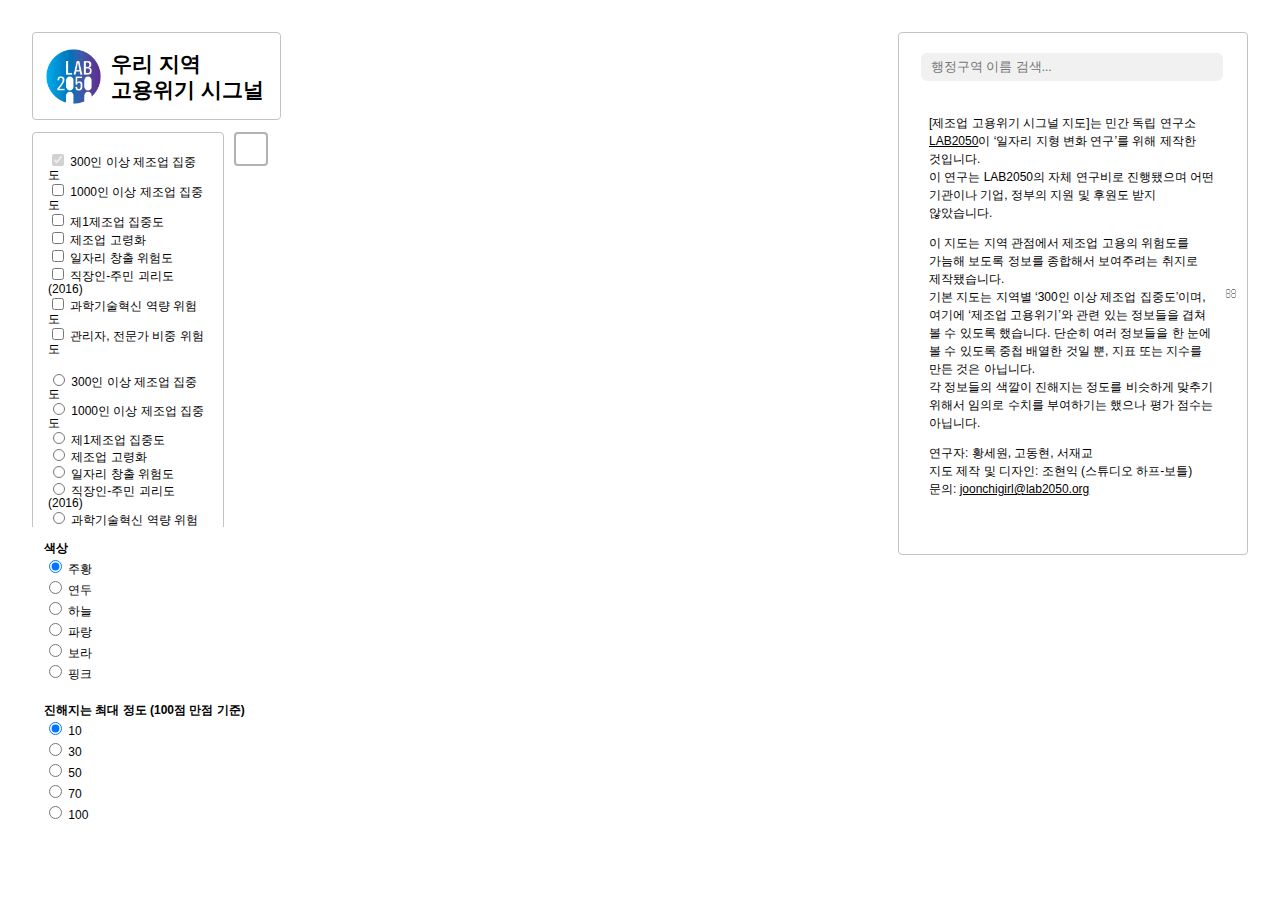
==== index_singleLayer.html @ ada3ac48 "test for single Layer" ====
<!doctype html>
<html>
<head>
	<title>우리 지역 고용위기 시그널 - LAB2050</title>

	<!-- meta tag, favicon -->
	<meta charset="utf-8">
	<meta name="viewport" content="width=device-width, initial-scale=1.0, maximum-scale=1.0, user-scalable=no" />
	<meta name="apple-mobile-web-app-capable" content="yes">
	<meta name="mobile-web-app-capable" content="yes">
	<link rel="icon" type="image/png" sizes="32x32" href="@images/favicon/favicon-32x32.png">
	<link rel="icon" type="image/png" sizes="96x96" href="@images/favicon/favicon-96x96.png">
	<link rel="icon" type="image/png" sizes="16x16" href="@images/favicon/favicon-16x16.png">

	<!-- jQuery / jQuery UI 가져오기. -->
	<script src="https://ajax.googleapis.com/ajax/libs/jquery/3.2.1/jquery.min.js"></script>
	<link rel="stylesheet" href="https://ajax.googleapis.com/ajax/libs/jqueryui/1.12.1/themes/smoothness/jquery-ui.css">
	<script src="https://ajax.googleapis.com/ajax/libs/jqueryui/1.12.1/jquery-ui.min.js"></script>
	<!-- plugin for jquery touch ui -->
	<script type="text/javascript" src="js/plugin/jquery-ui-touch-punch.js"></script>

	<!-- D3.js 가져오기. -->
	<script src="https://d3js.org/d3.v4.js"></script>

	<!-- Leaflet.js 가져오기. https://leafletjs.com -->
	<link rel="stylesheet" type="text/css" href="https://unpkg.com/leaflet@1.3.4/dist/leaflet.css" 
		integrity="sha512-puBpdR0798OZvTTbP4A8Ix/l+A4dHDD0DGqYW6RQ+9jxkRFclaxxQb/SJAWZfWAkuyeQUytO7+7N4QKrDh+drA=="
		crossorigin=""/>
		<!-- Make sure you put this AFTER Leaflet's CSS -->
	<script src="https://unpkg.com/leaflet@1.3.4/dist/leaflet.js"
		integrity="sha512-nMMmRyTVoLYqjP9hrbed9S+FzjZHW5gY1TWCHA5ckwXZBadntCNs8kEqAWdrb9O7rxbCaA4lKTIWjDXZxflOcA=="
		crossorigin=""></script>

	<!-- Leaflet Data Visualization Framework 가져오기. https://github.com/humangeo/leaflet-dvf -->
	<!-- <link rel="stylesheet" type="text/css" href="https://cdnjs.cloudflare.com/ajax/libs/leaflet-dvf/0.3.1/css/dvf.css"/> -->
	<script src="https://cdnjs.cloudflare.com/ajax/libs/leaflet-dvf/0.3.1/leaflet-dvf.js"></script>
	<!-- <script src="https://unpkg.com/jsts@1.6.1/dist/jsts.min.js"></script> -->

	<!-- importing webFonts -->
	<link rel="stylesheet" type='text/css' href="https://fonts.googleapis.com/css?family=Noto+Sans+KR">
	<link rel='stylesheet' type='text/css' href='https://spoqa.github.io/spoqa-han-sans/css/SpoqaHanSans-kr.css'>
	<link rel="stylesheet" href="https://use.fontawesome.com/releases/v5.5.0/css/all.css" integrity="sha384-B4dIYHKNBt8Bc12p+WXckhzcICo0wtJAoU8YZTY5qE0Id1GSseTk6S+L3BlXeVIU" crossorigin="anonymous">


	<!-- Semantic-UI -->
	<link rel="stylesheet" type="text/css" href="@Semantic-UI/UI-Menu-master/menu.css">
	<link rel="stylesheet" type="text/css" href="@Semantic-UI/UI-Tab-master/tab.css">
	<link rel="stylesheet" type="text/css" href="@Semantic-UI/UI-Search-master/search.css">
	<link rel="stylesheet" type="text/css" href="@Semantic-UI/UI-Checkbox-master/checkbox.css">
	<link rel="stylesheet" type="text/css" href="@Semantic-UI/UI-Icon-master/icon.css">
	<link rel="stylesheet" type="text/css" href="@Semantic-UI/UI-Modal-2.3.1/modal.css">
	<link rel="stylesheet" type="text/css" href="@Semantic-UI/UI-Dimmer-master/dimmer.css">
	<link rel="stylesheet" type="text/css" href="@Semantic-UI/UI-Transition-master/transition.css">
	<link rel="stylesheet" type="text/css" href="@Semantic-UI/UI-Table-master/table.css">
	<link rel="stylesheet" type="text/css" href="@Semantic-UI/UI-Popup-master/popup.css">

	<script type="text/javascript"  src="@Semantic-UI/UI-Tab-master/tab.js"></script>
	<script type="text/javascript"  src="@Semantic-UI/UI-Search-master/search.js"></script>
	<script type="text/javascript"  src="@Semantic-UI/UI-Checkbox-master/checkbox.js"></script>
	<script type="text/javascript"  src="@Semantic-UI/UI-Modal-2.3.1/modal.js"></script>
	<script type="text/javascript"  src="@Semantic-UI/UI-Dimmer-master/dimmer.js"></script>
	<script type="text/javascript"  src="@Semantic-UI/UI-Transition-master/transition.js"></script>
	<script type="text/javascript"  src="@Semantic-UI/UI-Popup-master/popup.js"></script>


	<!-- local json/css -->
	<link rel="stylesheet" type="text/css" href="css/style.css"/>

	<script type="text/javascript" src="@json_data/score_legend.js"></script>
	<script type="text/javascript" src="@json_data/skorea-map-municipal.js"></script>
	<script type="text/javascript" src="@json_data/skorea-map-province.js"></script>
	<script type="text/javascript" src="@json_data/skorea-score-2014.js"></script>
	<script type="text/javascript" src="@json_data/skorea-score-2015.js"></script>
	<script type="text/javascript" src="@json_data/skorea-score-2016.js"></script>


</head>



<body>

	<div id="map_background"></div>

	<a id="site_title" href=""><img src="@images/lab2050_colour.png"/><div>우리 지역 <br>고용위기 시그널</div></a>

	<i class="setting icon" id="layerControl_popup"></i>

	<div class="ui popup bottom right" id="map_layerControl">

		<div id="checkbox_cover">
			<div class="ui checkbox disabled" id="checkUI_hiringRate_300">
				<input type="checkbox" id="check_hiringRate_300" checked="checked" disabled="disabled"> 
				<label> 300인 이상 제조업 집중도</label>
			</div>
			<div class="ui checkbox" id="checkUI_hiringRate_1000"> 
				<input type="checkbox" id="check_hiringRate_1000" > 
				<label> 1000인 이상 제조업 집중도</label>
			</div>
			<div class="ui checkbox" id="checkUI_mainIndustryPortion"> 
				<input type="checkbox" id="check_mainIndustryPortion" > 
				<label> 제1제조업 집중도</label>
			</div>
			<div class="ui checkbox" id="checkUI_rateOf20sInIndustry"> 
				<input type="checkbox" id="check_rateOf20sInIndustry" > 
				<label> 제조업 고령화</label>
			</div>
			<div class="ui checkbox" id="checkUI_industryJobCreation"> 
				<input type="checkbox" id="check_industryJobCreation" > 
				<label> 일자리 창출 위험도</label>
			</div>
			<div class="ui checkbox" id="checkUI_incomeRate"> 
				<input type="checkbox" id="check_incomeRate" > 
				<label> 직장인-주민 괴리도(2016)</label>
			</div>
			<div class="ui checkbox" id="checkUI_R_COSTII"> 
				<input type="checkbox" id="check_R_COSTII" > 
				<label> 과학기술혁신 역량 위험도</label>
			</div>
			<div class="ui checkbox" id="checkUI_expertRate"> 
				<input type="checkbox" id="check_expertRate" > 
				<label> 관리자, 전문가 비중 위험도</label>
			</div>
		</div>

		<div id="radiobox_cover">
			<div class="ui radio checkbox" id="radioUI_hiringRate_300">
				<input type="radio" name="radioButton" id="radio_hiringRate_300"> 
				<label> 300인 이상 제조업 집중도</label>
			</div>
			<div class="ui radio checkbox" id="radioUI_hiringRate_1000"> 
				<input type="radio" name="radioButton" id="radio_hiringRate_1000"> 
				<label> 1000인 이상 제조업 집중도</label>
			</div>
			<div class="ui radio checkbox" id="radioUI_mainIndustryPortion"> 
				<input type="radio" name="radioButton" id="radio_mainIndustryPortion"> 
				<label> 제1제조업 집중도</label>
			</div>
			<div class="ui radio checkbox" id="radioUI_rateOf20sInIndustry"> 
				<input type="radio" name="radioButton" id="radio_rateOf20sInIndustry"> 
				<label> 제조업 고령화</label>
			</div>
			<div class="ui radio checkbox" id="radioUI_industryJobCreation"> 
				<input type="radio" name="radioButton" id="radio_industryJobCreation"> 
				<label> 일자리 창출 위험도</label>
			</div>
			<div class="ui radio checkbox" id="radioUI_incomeRate"> 
				<input type="radio" name="radioButton" id="radio_incomeRate"> 
				<label> 직장인-주민 괴리도(2016)</label>
			</div>
			<div class="ui radio checkbox" id="radioUI_R_COSTII"> 
				<input type="radio" name="radioButton" id="radio_R_COSTII"> 
				<label> 과학기술혁신 역량 위험도</label>
			</div>
			<div class="ui radio checkbox" id="radioUI_expertRate"> 
				<input type="radio" name="radioButton" id="radio_expertRate"> 
				<label> 관리자, 전문가 비중 위험도</label>
			</div>
		</div>


		<div id="mapYear">
			<div id="mapYear_slider"></div>
			<div id="year_integer">
				<div>2014</div> <div>2015</div> <div>2016</div>
			</div>
		</div>
	</div>


	<i class="info circle icon" id="layerControl_legend"></i>

	<!-- <div id="score_legend">
		<div id="score_integer">
			<div>0</div> <div>25</div> <div>50</div> <div>75</div> <div>100</div>
		</div>
		<div id="score_gradient"></div>
	</div> -->


	<div id="dataInfo">

		<div class="ui fluid search" id="feature_search">
			<div class="ui icon input">
				<input class="prompt" type="text" id="search_input" name="name" placeholder="행정구역 이름 검색...">
				<i class="search icon" id="search_button"></i>
			</div>
			<div class="results"></div>
		</div>

		<img id="info_gripper" src="@images/Gripper.svg">
		<div id="selectNotice">
			<p>[제조업 고용위기 시그널 지도]는 민간 독립 연구소 <a class="paragraph_link" href="https://lab2050.org/" target="_blank">LAB2050</a>이 ‘일자리 지형 변화 연구’를 위해 제작한 것입니다. <br>이 연구는 LAB2050의 자체 연구비로 진행됐으며 어떤 기관이나 기업, 정부의 지원 및 후원도 받지 않았습니다.</p>
			<p>이 지도는 지역 관점에서 제조업 고용의 위험도를 가늠해 보도록 정보를 종합해서 보여주려는 취지로 제작됐습니다. <br>기본 지도는 지역별 ‘300인 이상 제조업 집중도’이며, 여기에 ‘제조업 고용위기’와 관련 있는 정보들을 겹쳐 볼 수 있도록 했습니다. 단순히 여러 정보들을 한 눈에 볼 수 있도록 중첩 배열한 것일 뿐, 지표 또는 지수를 만든 것은 아닙니다.<br>
			각 정보들의 색깔이 진해지는 정도를 비슷하게 맞추기 위해서 임의로 수치를 부여하기는 했으나 평가 점수는 아닙니다.</p>
			<p>연구자: 황세원, 고동현, 서재교<br>
				지도 제작 및 디자인: 조현익 (스튜디오 하프-보틀)<br>
				문의: <a class="paragraph_link" href="mailto:joonchigirl@lab2050.org">joonchigirl@lab2050.org</a></p>
		</div>

		<div class="ui top secondary pointing menu" id="info_nameContainer" style="display: none">
			<a class="active item" data-tab="municipal" id="municipal_name"></a>
			<a class="item" data-tab="province" id="province_name"></a>
			<a class="right item" id="cancel_selecting">✕</a>
		</div>
		<div id="info_hyperlink" style="display: none">
			<!-- <a id="candidate_info" href="https://developer.mozilla.org/en-US/" target="_blank"><div>후보자 상세 정보</div></a
			><a id="disrtict_info" href="https://developer.mozilla.org/en-US/" target="_blank" style="display: none"><div>지역 내 선거 역대 결과</div></a> -->
		</div>


		<div class="ui bottom segment active tab" data-tab="municipal" id="result_municipal" style="display: none">
			<div class="basicInfo_storage" id="basicInfo_municipal">
				<div class="dataInfo" id="population_municipal"></div>
				<div class="dataInfo" id="mean_age_municipal"></div>
				<div class="dataInfo" id="workers_municipal"></div>
				<div class="dataInfo" id="mainIndustry_municipal"></div>
				<div class="dataInfo" id="factory_municipal"></div>
			</div>

			<div class="textbox_explain" id="textbox_explain_municipal"></div>

			<div class="score_storage" id="result_municipal_hiringRate_300">
				<div class="scoreName"></div>
				<div class="dataValue"></div>
				<div class="score"></div>
				<div class="dataName"></div>
			</div>
			<div class="score_storage unlayered" id="result_municipal_hiringRate_1000">
				<div class="scoreName"></div>
				<div class="dataValue"></div>
				<div class="score"></div>
				<div class="dataName"></div>
			</div>
			<div class="score_storage unlayered" id="result_municipal_mainIndustryPortion">
				<div class="scoreName"></div>
				<div class="dataValue"></div>
				<div class="score"></div>
				<div class="dataName"></div>
			</div>
			<div class="score_storage unlayered" id="result_municipal_rateOf20sInIndustry">
				<div class="scoreName"></div>
				<div class="dataValue"></div>
				<div class="score"></div>
				<div class="dataName"></div>
			</div>
			<div class="score_storage unlayered" id="result_municipal_industryJobCreation">
				<div class="scoreName"></div>
				<div class="dataValue"></div>
				<div class="score"></div>
				<div class="dataName"></div>
			</div>
			<div class="score_storage unlayered" id="result_municipal_incomeRate">
				<div class="scoreName"></div>
				<div class="dataValue"></div>
				<div class="score"></div>
				<div class="dataName"></div>
			</div>
			<div class="score_storage unlayered" id="result_municipal_R_COSTII">
				<div class="scoreName"></div>
				<div class="dataValue"></div>
				<div class="score"></div>
				<div class="dataName"></div>
			</div>
			<div class="score_storage unlayered" id="result_municipal_expertRate">
				<div class="scoreName"></div>
				<div class="dataValue"></div>
				<div class="score"></div>
				<div class="dataName"></div>
			</div>
			<div id="score_municipal_total">
				<div class="scoreName">Total</div>
				<div class="score">100.0</div>
				<div class="dataName" id="dataInfo_municipal_legend"><i class="info circle icon"> </i>데이터 구성 및 출처</div>
				<div id="description_additional_note"></div>
				<div id="description_municipal_total">* 이 연구는 300인 이상 대기업의 제조업 종사자가 존재하는 지역을 분석하고 있습니다. 지역 내에 해당 기업 사업체가 없을 경우, 연구대상에서 제외했습니다.</div>
			</div>
		</div>

		<div class="ui bottom segment tab" data-tab="province" id="result_province" style="display: none">
			<div class="basicInfo_storage" id="basicInfo_province">
				<div class="dataInfo" id="population_province"></div>
				<div class="dataInfo" id="mean_age_province"></div>
				<div class="dataInfo" id="workers_province"></div>
				<div class="dataInfo" id="mainIndustry_province"></div>
				<div class="dataInfo" id="factory_province"></div>
			</div>

			<div class="textbox_explain" id="textbox_explain_province"></div>

			<div class="score_storage" id="result_province_hiringRate_300">
				<div class="scoreName"></div>
				<div class="dataValue"></div>
				<div class="dataName"></div>
			</div>
			<div class="score_storage unlayered" id="result_province_hiringRate_1000">
				<div class="scoreName"></div>
				<div class="dataValue"></div>
				<div class="dataName"></div>
			</div>
			<div class="score_storage unlayered" id="result_province_mainIndustryPortion">
				<div class="scoreName"></div>
				<div class="dataValue"></div>
				<div class="dataName"></div>
			</div>
			<div class="score_storage unlayered" id="result_province_rateOf20sInIndustry">
				<div class="scoreName"></div>
				<div class="dataValue"></div>
				<div class="dataName"></div>
			</div>
			<div class="score_storage unlayered" id="result_province_industryJobCreation">
				<div class="scoreName"></div>
				<div class="dataValue"></div>
				<div class="dataName"></div>
			</div>
			<div class="score_storage unlayered" id="result_province_incomeRate">
				<div class="scoreName"></div>
				<div class="dataValue"></div>
				<div class="dataName"></div>
			</div>
			<div class="score_storage unlayered" id="result_province_R_COSTII">
				<div class="scoreName"></div>
				<div class="dataValue"></div>
				<div class="dataName"></div>
			</div>
			<div class="score_storage unlayered" id="result_province_expertRate">
				<div class="scoreName"></div>
				<div class="dataValue"></div>
				<div class="dataName"></div>
			</div>
		</div>

		<img id="info_scrollingTop" src="@images/Scroll_down.svg">

	</div>


	<div class="ui modal" id="popup_modal">
		<i class="close icon"></i>
		<div class="header">데이터 구성 및 출처</div>

		<div class="scrolling content" id="modal_content">
			<div class="data_explanation">
				<p>이 지도는 시군구 단위, 연도별로 데이터를 반영했습니다. 사용된 모든 데이터는 공개적으로 접근 가능한 것입니다.</p>
				<p>① ‘일자리 창출 위험도’ 정보에 사용된 데이터는 통계청 원격프로그램 사용 승인을 통해서 확보했으며, 이 과정에서 통계청으로부터 ‘지역 간 직접 비교가 가능한 수치는 공개하지 말 것’을 요청받았기에 색깔 반영도만 표기했습니다.</p>
				<p>② ‘직장인-주민 괴리도’ 정보에 사용된 데이터는 2016년부터 집계가 시작되었으므로 2014년, 2015년 지도에도 2016년 데이터가 표시됐습니다. </p>
				<p>③ ‘과학기술혁신역량 위험도’에 사용된 데이터는 광역 단위로 반영되었습니다.</p>
				<br>데이터별 자세한 설명 및 출처, 색깔 반영도는 아래와 같습니다.<br>
			</div>

		<div class="data_explanation" id="singleTable_30degree">
			<h1>300인 이상 제조업 집중도 (기본지도)</h1>
			<div class="explanation_line">
				<div class="explanation_title">원데이터 및 출처</div>
				<div class="explanation"> 
					300인 이상 제1제조업 종사자수 / 300인 이상 제조업 종사자수 (시·군·자치구 기준, %)
					<div class="source">고용노동부, 사업체노동실태현황</div> 
				</div>
			</div>
			<div class="explanation_line">
				<div class="explanation_title">색상 반영도</div>
				<table class="ui unstackable celled collapsing table explanation_table">
					<thead><tr>
						<th>0%</th>
						<th>1%<br>미만</th>
						<th>~2%</th>
						<th>~3%</th>
						<th>~4%</th>
						<th>~5%</th>
						<th>~7.5%</th>
						<th>~10%</th>
						<th>~15%</th>
						<th>~20%</th>
						<th>20%<br>이상</th>
					</tr></thead> 
					<tbody><tr>
						<td style="background-color: hsl(0, 100%, 100%);">0</td>
						<td style="background-color: hsl(0, 100%, 97%);">3</td>
						<td style="background-color: hsl(0, 100%, 94%);">6</td>
						<td style="background-color: hsl(0, 100%, 91%);">9</td>
						<td style="background-color: hsl(0, 100%, 88%);">12</td>
						<td style="background-color: hsl(0, 100%, 85%);">15</td>
						<td style="background-color: hsl(0, 100%, 82%);">18</td>
						<td style="background-color: hsl(0, 100%, 79%);">21</td>
						<td style="background-color: hsl(0, 100%, 76%);">24</td>
						<td style="background-color: hsl(0, 100%, 73%);">27</td>
						<td style="background-color: hsl(0, 100%, 70%);">30</td>
					</tr></tbody> 
				</table>
			</div>
		</div>

		<div class="data_explanation" id="twinTable_30degree">
			<h1>300인 이상 제조업 집중도 (기본지도)</h1>
			<div class="explanation_line">
				<div class="explanation_title">원데이터 및 출처</div>
				<div class="explanation"> 
					300인 이상 제1제조업 종사자수 / 300인 이상 제조업 종사자수 (시·군·자치구 기준, %)
					<div class="source">고용노동부, 사업체노동실태현황</div> 
				</div>
			</div>
			<div class="explanation_line">
				<div class="explanation_title">색상 반영도</div>
				<table class="ui unstackable celled collapsing table explanation_table">
					<thead><tr>
						<th>0%</th>
						<th>1% 미만</th>
						<th>~2%</th>
						<th>~3%</th>
						<th>~4%</th>
						<th>~5%</th>
					</tr></thead> 
					<tbody><tr>
						<td style="background-color: hsl(0, 100%, 100%);">0</td>
						<td style="background-color: hsl(0, 100%, 97%);">3</td>
						<td style="background-color: hsl(0, 100%, 94%);">6</td>
						<td style="background-color: hsl(0, 100%, 91%);">9</td>
						<td style="background-color: hsl(0, 100%, 88%);">12</td>
						<td style="background-color: hsl(0, 100%, 85%);">15</td>
					</tr></tbody> 
				</table>
				<table class="ui unstackable celled collapsing table explanation_table">
					<thead><tr>
						<th>~7.5%</th>
						<th>~10%</th>
						<th>~15%</th>
						<th>~20%</th>
						<th>20% 이상</th>
					</tr></thead> 
					<tbody><tr>
						<td style="background-color: hsl(0, 100%, 82%);">18</td>
						<td style="background-color: hsl(0, 100%, 79%);">21</td>
						<td style="background-color: hsl(0, 100%, 76%);">24</td>
						<td style="background-color: hsl(0, 100%, 73%);">27</td>
						<td style="background-color: hsl(0, 100%, 70%);">30</td>
					</tr></tbody> 
				</table>
			</div>
		</div>
		</div>
	</div>

	<div id="newcontroller">
		<div id="radiobox_hue">
			<b>색상</b><br>
			<div class="ui radio checkbox" id="radioUI_hue_35">
				<input type="radio" name="radioButton2" id="radio_hue_35" checked="checked"> 
				<label> 주황</label>
			</div>
			<div class="ui radio checkbox" id="radioUI_hue_100"> 
				<input type="radio" name="radioButton2" id="radio_hue_100"> 
				<label> 연두</label>
			</div>
			<div class="ui radio checkbox" id="radioUI_hue_180"> 
				<input type="radio" name="radioButton2" id="radio_hue_180"> 
				<label> 하늘</label>
			</div>
			<div class="ui radio checkbox" id="radioUI_hue_224"> 
				<input type="radio" name="radioButton2" id="radio_hue_224"> 
				<label> 파랑</label>
			</div>
			<div class="ui radio checkbox" id="radioUI_hue_280"> 
				<input type="radio" name="radioButton2" id="radio_hue_280"> 
				<label> 보라</label>
			</div>
			<div class="ui radio checkbox" id="radioUI_hue_324"> 
				<input type="radio" name="radioButton2" id="radio_hue_324"> 
				<label> 핑크</label>
			</div>
		</div>
		<br>
		<div id="radiobox_maxColourValue">
			<b>진해지는 최대 정도 (100점 만점 기준)</b><br>
			<div class="ui radio checkbox" id="radioUI_value_10">
				<input type="radio" name="radioButton3" id="radio_value_10" checked="checked"> 
				<label> 10</label>
			</div>
			<div class="ui radio checkbox" id="radioUI_value_30"> 
				<input type="radio" name="radioButton3" id="radio_value_30"> 
				<label> 30</label>
			</div>
			<div class="ui radio checkbox" id="radioUI_value_50"> 
				<input type="radio" name="radioButton3" id="radio_value_50"> 
				<label> 50</label>
			</div>
			<div class="ui radio checkbox" id="radioUI_value_70"> 
				<input type="radio" name="radioButton3" id="radio_value_70"> 
				<label> 70</label>
			</div>
			<div class="ui radio checkbox" id="radioUI_value_100"> 
				<input type="radio" name="radioButton3" id="radio_value_100"> 
				<label> 100</label>
			</div>
		</div>




	<!-- local js/css -->
	<script type="text/javascript" src="js/onLoad.js"></script>
	<script type="text/javascript" src="js/popup_modal.js"></script>
	<script type="text/javascript" src="js/leaflet_script.js"></script>
	<script type="text/javascript" src="js/dataInfo.js"></script>

</body>
</html>
---- @Semantic-UI/UI-Menu-master/menu.css ----
/*
 * # Semantic - Menu
 * http://github.com/semantic-org/semantic-ui/
 *
 *
 * Copyright 2015 Contributor
 * Released under the MIT license
 * http://opensource.org/licenses/MIT
 *
 */


/*******************************
            Standard
*******************************/


/*--------------
      Menu
---------------*/

.ui.menu {
  display: -webkit-box;
  display: -ms-flexbox;
  display: flex;
  margin: 1rem 0em;
  font-family: 'Lato', 'Helvetica Neue', Arial, Helvetica, sans-serif;
  background: #FFFFFF;
  font-weight: normal;
  border: 1px solid rgba(34, 36, 38, 0.15);
  -webkit-box-shadow: 0px 1px 2px 0 rgba(34, 36, 38, 0.15);
          box-shadow: 0px 1px 2px 0 rgba(34, 36, 38, 0.15);
  border-radius: 0.28571429rem;
  min-height: 2.85714286em;
}
.ui.menu:after {
  content: '';
  display: block;
  height: 0px;
  clear: both;
  visibility: hidden;
}
.ui.menu:first-child {
  margin-top: 0rem;
}
.ui.menu:last-child {
  margin-bottom: 0rem;
}

/*--------------
    Sub-Menu
---------------*/

.ui.menu .menu {
  margin: 0em;
}
.ui.menu:not(.vertical) > .menu {
  display: -webkit-box;
  display: -ms-flexbox;
  display: flex;
}

/*--------------
      Item
---------------*/

.ui.menu:not(.vertical) .item {
  display: -webkit-box;
  display: -ms-flexbox;
  display: flex;
  -webkit-box-align: center;
      -ms-flex-align: center;
          align-items: center;
}
.ui.menu .item {
  position: relative;
  vertical-align: middle;
  line-height: 1;
  text-decoration: none;
  -webkit-tap-highlight-color: transparent;
  -webkit-box-flex: 0;
      -ms-flex: 0 0 auto;
          flex: 0 0 auto;
  -webkit-user-select: none;
     -moz-user-select: none;
      -ms-user-select: none;
          user-select: none;
  background: none;
  padding: 0.92857143em 1.14285714em;
  text-transform: none;
  color: rgba(0, 0, 0, 0.2);
  font-weight: normal;
  -webkit-transition: background 0.1s ease, color 0.1s ease, -webkit-box-shadow 0.1s ease;
  transition: background 0.1s ease, color 0.1s ease, -webkit-box-shadow 0.1s ease;
  transition: background 0.1s ease, box-shadow 0.1s ease, color 0.1s ease;
  transition: background 0.1s ease, box-shadow 0.1s ease, color 0.1s ease, -webkit-box-shadow 0.1s ease;
}
.ui.menu > .item:first-child {
  border-radius: 0.28571429rem 0px 0px 0.28571429rem;
}

/* Border */
.ui.menu .item:before {
  position: absolute;
  content: '';
  top: 0%;
  right: 0px;
  height: 100%;
  width: 1px;
  background: rgba(34, 36, 38, 0.1);
}

/*--------------
  Text Content
---------------*/

.ui.menu .text.item > *,
.ui.menu .item > a:not(.ui),
.ui.menu .item > p:only-child {
  -webkit-user-select: text;
     -moz-user-select: text;
      -ms-user-select: text;
          user-select: text;
  line-height: 1.3;
}
.ui.menu .item > p:first-child {
  margin-top: 0;
}
.ui.menu .item > p:last-child {
  margin-bottom: 0;
}

/*--------------
      Icons
---------------*/

.ui.menu .item > i.icon {
  opacity: 0.9;
  float: none;
  margin: 0em 0.35714286em 0em 0em;
}

/*--------------
     Button
---------------*/

.ui.menu:not(.vertical) .item > .button {
  position: relative;
  top: 0em;
  margin: -0.5em 0em;
  padding-bottom: 0.78571429em;
  padding-top: 0.78571429em;
  font-size: 1em;
}

/*----------------
 Grid / Container
-----------------*/

.ui.menu > .grid,
.ui.menu > .container {
  display: -webkit-box;
  display: -ms-flexbox;
  display: flex;
  -webkit-box-align: inherit;
      -ms-flex-align: inherit;
          align-items: inherit;
  -webkit-box-orient: inherit;
  -webkit-box-direction: inherit;
      -ms-flex-direction: inherit;
          flex-direction: inherit;
}

/*--------------
     Inputs
---------------*/

.ui.menu .item > .input {
  width: 100%;
}
.ui.menu:not(.vertical) .item > .input {
  position: relative;
  top: 0em;
  margin: -0.5em 0em;
}
.ui.menu .item > .input input {
  font-size: 1em;
  padding-top: 0.57142857em;
  padding-bottom: 0.57142857em;
}

/*--------------
     Header
---------------*/

.ui.menu .header.item,
.ui.vertical.menu .header.item {
  margin: 0em;
  background: '';
  text-transform: normal;
  font-weight: bold;
}
.ui.vertical.menu .item > .header:not(.ui) {
  margin: 0em 0em 0.5em;
  font-size: 1em;
  font-weight: bold;
}

/*--------------
    Dropdowns
---------------*/


/* Dropdown Icon */
.ui.menu .item > i.dropdown.icon {
  padding: 0em;
  float: right;
  margin: 0em 0em 0em 1em;
}

/* Menu */
.ui.menu .dropdown.item .menu {
  min-width: calc(100% - 1px);
  border-radius: 0em 0em 0.28571429rem 0.28571429rem;
  background: #FFFFFF;
  margin: 0em 0px 0px;
  -webkit-box-shadow: 0px 1px 3px 0px rgba(0, 0, 0, 0.08);
          box-shadow: 0px 1px 3px 0px rgba(0, 0, 0, 0.08);
  -webkit-box-orient: vertical !important;
  -webkit-box-direction: normal !important;
      -ms-flex-direction: column !important;
          flex-direction: column !important;
}

/* Menu Items */
.ui.menu .ui.dropdown .menu > .item {
  margin: 0;
  text-align: left;
  font-size: 1em !important;
  padding: 0.78571429em 1.14285714em !important;
  background: transparent !important;
  color: rgba(0, 0, 0, 0.87) !important;
  text-transform: none !important;
  font-weight: normal !important;
  -webkit-box-shadow: none !important;
          box-shadow: none !important;
  -webkit-transition: none !important;
  transition: none !important;
}
.ui.menu .ui.dropdown .menu > .item:hover {
  background: rgba(0, 0, 0, 0.05) !important;
  color: rgba(0, 0, 0, 0.95) !important;
}
.ui.menu .ui.dropdown .menu > .selected.item {
  background: rgba(0, 0, 0, 0.05) !important;
  color: rgba(0, 0, 0, 0.95) !important;
}
.ui.menu .ui.dropdown .menu > .active.item {
  background: rgba(0, 0, 0, 0.03) !important;
  font-weight: bold !important;
  color: rgba(0, 0, 0, 0.95) !important;
}
.ui.menu .ui.dropdown.item .menu .item:not(.filtered) {
  display: block;
}
.ui.menu .ui.dropdown .menu > .item .icon:not(.dropdown) {
  display: inline-block;
  font-size: 1em !important;
  float: none;
  margin: 0em 0.75em 0em 0em !important;
}

/* Secondary */
.ui.secondary.menu .dropdown.item > .menu,
.ui.text.menu .dropdown.item > .menu {
  border-radius: 0.28571429rem;
  margin-top: 0.35714286em;
}

/* Pointing */
.ui.menu .pointing.dropdown.item .menu {
  margin-top: 0.75em;
}

/* Inverted */
.ui.inverted.menu .search.dropdown.item > .search,
.ui.inverted.menu .search.dropdown.item > .text {
  color: rgba(255, 255, 255, 0.9);
}

/* Vertical */
.ui.vertical.menu .dropdown.item > .icon {
  float: right;
  content: "\f0da";
  margin-left: 1em;
}
.ui.vertical.menu .dropdown.item .menu {
  left: 100%;
  min-width: 0;
  margin: 0em 0em 0em 0em;
  -webkit-box-shadow: 0 1px 3px 0px rgba(0, 0, 0, 0.08);
          box-shadow: 0 1px 3px 0px rgba(0, 0, 0, 0.08);
  border-radius: 0em 0.28571429rem 0.28571429rem 0.28571429rem;
}
.ui.vertical.menu .dropdown.item.upward .menu {
  bottom: 0;
}
.ui.vertical.menu .dropdown.item:not(.upward) .menu {
  top: 0;
}
.ui.vertical.menu .active.dropdown.item {
  border-top-right-radius: 0em;
  border-bottom-right-radius: 0em;
}
.ui.vertical.menu .dropdown.active.item {
  -webkit-box-shadow: none;
          box-shadow: none;
}

/* Evenly Divided */
.ui.item.menu .dropdown .menu .item {
  width: 100%;
}

/*--------------
     Labels
---------------*/

.ui.menu .item > .label {
  background: #999999;
  color: #FFFFFF;
  margin-left: 1em;
  padding: 0.3em 0.78571429em;
}
.ui.vertical.menu .item > .label {
  background: #999999;
  color: #FFFFFF;
  margin-top: -0.15em;
  margin-bottom: -0.15em;
  padding: 0.3em 0.78571429em;
}
.ui.menu .item > .floating.label {
  padding: 0.3em 0.78571429em;
}

/*--------------
     Images
---------------*/

.ui.menu .item > img:not(.ui) {
  display: inline-block;
  vertical-align: middle;
  margin: -0.3em 0em;
  width: 2.5em;
}
.ui.vertical.menu .item > img:not(.ui):only-child {
  display: block;
  max-width: 100%;
  width: auto;
}


/*******************************
          Coupling
*******************************/


/*--------------
     List
---------------*/


/* Menu divider shouldnt apply */
.ui.menu .list .item:before {
  background: none !important;
}

/*--------------
     Sidebar
---------------*/


/* Show vertical dividers below last */
.ui.vertical.sidebar.menu > .item:first-child:before {
  display: block !important;
}
.ui.vertical.sidebar.menu > .item::before {
  top: auto;
  bottom: 0px;
}

/*--------------
    Container
---------------*/

@media only screen and (max-width: 767px) {
  .ui.menu > .ui.container {
    width: 100% !important;
    margin-left: 0em !important;
    margin-right: 0em !important;
  }
}
@media only screen and (min-width: 768px) {
  .ui.menu:not(.secondary):not(.text):not(.tabular):not(.borderless) > .container > .item:not(.right):not(.borderless):first-child {
    border-left: 1px solid rgba(34, 36, 38, 0.1);
  }
}


/*******************************
             States
*******************************/


/*--------------
      Hover
---------------*/

.ui.link.menu .item:hover,
.ui.menu .dropdown.item:hover,
.ui.menu .link.item:hover,
.ui.menu a.item:hover {
  cursor: pointer;
  background: rgba(0, 0, 0, 0.03);
  color: rgba(0, 0, 0, 0.95);
}

/*--------------
     Pressed
---------------*/

.ui.link.menu .item:active,
.ui.menu .link.item:active,
.ui.menu a.item:active {
  background: rgba(0, 0, 0, 0.03);
  color: rgba(0, 0, 0, 0.95);
}

/*--------------
     Active
---------------*/

.ui.menu .active.item {
  background: rgba(0, 0, 0, 0.05);
  color: rgba(0, 0, 0, 0.95);
  font-weight: normal;
  -webkit-box-shadow: none;
          box-shadow: none;
}
.ui.menu .active.item > i.icon {
  opacity: 1;
}

/*--------------
  Active Hover
---------------*/

.ui.menu .active.item:hover,
.ui.vertical.menu .active.item:hover {
  background-color: rgba(0, 0, 0, 0.05);
  color: rgba(0, 0, 0, 0.95);
}

/*--------------
     Disabled
---------------*/

.ui.menu .item.disabled,
.ui.menu .item.disabled:hover {
  cursor: default !important;
  background-color: transparent !important;
  color: rgba(40, 40, 40, 0.3) !important;
}


/*******************************
             Types
*******************************/


/*------------------
Floated Menu / Item
-------------------*/


/* Left Floated */
.ui.menu:not(.vertical) .left.item,
.ui.menu:not(.vertical) :not(.dropdown) > .left.menu {
  display: -webkit-box;
  display: -ms-flexbox;
  display: flex;
  margin-right: auto !important;
}

/* Right Floated */
.ui.menu:not(.vertical) .right.item,
.ui.menu:not(.vertical) .right.menu {
  display: -webkit-box;
  display: -ms-flexbox;
  display: flex;
  margin-left: auto !important;
}

/* Swapped Borders */
.ui.menu .right.item::before,
.ui.menu .right.menu > .item::before {
  right: auto;
  left: 0;
}

/*--------------
    Vertical
---------------*/

.ui.vertical.menu {
  display: block;
  -webkit-box-orient: vertical;
  -webkit-box-direction: normal;
      -ms-flex-direction: column;
          flex-direction: column;
  background: #FFFFFF;
  -webkit-box-shadow: 0px 1px 2px 0 rgba(34, 36, 38, 0.15);
          box-shadow: 0px 1px 2px 0 rgba(34, 36, 38, 0.15);
}

/*--- Item ---*/

.ui.vertical.menu .item {
  display: block;
  background: none;
  border-top: none;
  border-right: none;
}
.ui.vertical.menu > .item:first-child {
  border-radius: 0.28571429rem 0.28571429rem 0px 0px;
}
.ui.vertical.menu > .item:last-child {
  border-radius: 0px 0px 0.28571429rem 0.28571429rem;
}

/*--- Label ---*/

.ui.vertical.menu .item > .label {
  float: right;
  text-align: center;
}

/*--- Icon ---*/

.ui.vertical.menu .item > i.icon {
  width: 1.18em;
  float: right;
  margin: 0em 0em 0em 0.5em;
}
.ui.vertical.menu .item > .label + i.icon {
  float: none;
  margin: 0em 0.5em 0em 0em;
}

/*--- Border ---*/

.ui.vertical.menu .item:before {
  position: absolute;
  content: '';
  top: 0%;
  left: 0px;
  width: 100%;
  height: 1px;
  background: rgba(34, 36, 38, 0.1);
}
.ui.vertical.menu .item:first-child:before {
  display: none !important;
}

/*--- Sub Menu ---*/

.ui.vertical.menu .item > .menu {
  margin: 0.5em -1.14285714em 0em;
}
.ui.vertical.menu .menu .item {
  background: none;
  padding: 0.5em 1.33333333em;
  font-size: 0.85714286em;
  color: rgba(0, 0, 0, 0.5);
}
.ui.vertical.menu .item .menu a.item:hover,
.ui.vertical.menu .item .menu .link.item:hover {
  color: rgba(0, 0, 0, 0.85);
}
.ui.vertical.menu .menu .item:before {
  display: none;
}

/* Vertical Active */
.ui.vertical.menu .active.item {
  background: rgba(0, 0, 0, 0.05);
  border-radius: 0em;
  -webkit-box-shadow: none;
          box-shadow: none;
}
.ui.vertical.menu > .active.item:first-child {
  border-radius: 0.28571429rem 0.28571429rem 0em 0em;
}
.ui.vertical.menu > .active.item:last-child {
  border-radius: 0em 0em 0.28571429rem 0.28571429rem;
}
.ui.vertical.menu > .active.item:only-child {
  border-radius: 0.28571429rem;
}
.ui.vertical.menu .active.item .menu .active.item {
  border-left: none;
}
.ui.vertical.menu .item .menu .active.item {
  background-color: transparent;
  font-weight: bold;
  color: rgba(0, 0, 0, 0.95);
}

/*--------------
     Tabular
---------------*/

.ui.tabular.menu {
  border-radius: 0em;
  -webkit-box-shadow: none !important;
          box-shadow: none !important;
  border: none;
  background: none transparent;
  border-bottom: 1px solid #D4D4D5;
}
.ui.tabular.fluid.menu {
  width: calc(100% +  2px ) !important;
}
.ui.tabular.menu .item {
  background: transparent;
  border-bottom: none;
  border-left: 1px solid transparent;
  border-right: 1px solid transparent;
  border-top: 2px solid transparent;
  padding: 0.92857143em 1.42857143em;
  color: rgba(0, 0, 0, 0.87);
}
.ui.tabular.menu .item:before {
  display: none;
}

/* Hover */
.ui.tabular.menu .item:hover {
  background-color: transparent;
  color: rgba(0, 0, 0, 0.8);
}

/* Active */
.ui.tabular.menu .active.item {
  background: none #FFFFFF;
  color: rgba(0, 0, 0, 0.95);
  border-top-width: 1px;
  border-color: #D4D4D5;
  font-weight: bold;
  margin-bottom: -1px;
  -webkit-box-shadow: none;
          box-shadow: none;
  border-radius: 0.28571429rem 0.28571429rem 0px 0px !important;
}

/* Coupling with segment for attachment */
.ui.tabular.menu + .attached:not(.top).segment,
.ui.tabular.menu + .attached:not(.top).segment + .attached:not(.top).segment {
  border-top: none;
  margin-left: 0px;
  margin-top: 0px;
  margin-right: 0px;
  width: 100%;
}
.top.attached.segment + .ui.bottom.tabular.menu {
  position: relative;
  width: calc(100% +  2px );
  left: -1px;
}

/* Bottom Vertical Tabular */
.ui.bottom.tabular.menu {
  background: none transparent;
  border-radius: 0em;
  -webkit-box-shadow: none !important;
          box-shadow: none !important;
  border-bottom: none;
  border-top: 1px solid #D4D4D5;
}
.ui.bottom.tabular.menu .item {
  background: none;
  border-left: 1px solid transparent;
  border-right: 1px solid transparent;
  border-bottom: 1px solid transparent;
  border-top: none;
}
.ui.bottom.tabular.menu .active.item {
  background: none #FFFFFF;
  color: rgba(0, 0, 0, 0.95);
  border-color: #D4D4D5;
  margin: -1px 0px 0px 0px;
  border-radius: 0px 0px 0.28571429rem 0.28571429rem !important;
}

/* Vertical Tabular (Left) */
.ui.vertical.tabular.menu {
  background: none transparent;
  border-radius: 0em;
  -webkit-box-shadow: none !important;
          box-shadow: none !important;
  border-bottom: none;
  border-right: 1px solid #D4D4D5;
}
.ui.vertical.tabular.menu .item {
  background: none;
  border-left: 1px solid transparent;
  border-bottom: 1px solid transparent;
  border-top: 1px solid transparent;
  border-right: none;
}
.ui.vertical.tabular.menu .active.item {
  background: none #FFFFFF;
  color: rgba(0, 0, 0, 0.95);
  border-color: #D4D4D5;
  margin: 0px -1px 0px 0px;
  border-radius: 0.28571429rem 0px 0px 0.28571429rem !important;
}

/* Vertical Right Tabular */
.ui.vertical.right.tabular.menu {
  background: none transparent;
  border-radius: 0em;
  -webkit-box-shadow: none !important;
          box-shadow: none !important;
  border-bottom: none;
  border-right: none;
  border-left: 1px solid #D4D4D5;
}
.ui.vertical.right.tabular.menu .item {
  background: none;
  border-right: 1px solid transparent;
  border-bottom: 1px solid transparent;
  border-top: 1px solid transparent;
  border-left: none;
}
.ui.vertical.right.tabular.menu .active.item {
  background: none #FFFFFF;
  color: rgba(0, 0, 0, 0.95);
  border-color: #D4D4D5;
  margin: 0px 0px 0px -1px;
  border-radius: 0px 0.28571429rem 0.28571429rem 0px !important;
}

/* Dropdown */
.ui.tabular.menu .active.dropdown.item {
  margin-bottom: 0px;
  border-left: 1px solid transparent;
  border-right: 1px solid transparent;
  border-top: 2px solid transparent;
  border-bottom: none;
}

/*--------------
   Pagination
---------------*/

.ui.pagination.menu {
  margin: 0em;
  display: -webkit-inline-box;
  display: -ms-inline-flexbox;
  display: inline-flex;
  vertical-align: middle;
}
.ui.pagination.menu .item:last-child {
  border-radius: 0em 0.28571429rem 0.28571429rem 0em;
}
.ui.compact.menu .item:last-child {
  border-radius: 0em 0.28571429rem 0.28571429rem 0em;
}
.ui.pagination.menu .item:last-child:before {
  display: none;
}
.ui.pagination.menu .item {
  min-width: 3em;
  text-align: center;
}
.ui.pagination.menu .icon.item i.icon {
  vertical-align: top;
}

/* Active */
.ui.pagination.menu .active.item {
  border-top: none;
  padding-top: 0.92857143em;
  background-color: rgba(0, 0, 0, 0.05);
  color: rgba(0, 0, 0, 0.95);
  -webkit-box-shadow: none;
          box-shadow: none;
}

/*--------------
   Secondary
---------------*/

.ui.secondary.menu {
  background: none;
  margin-left: -0.35714286em;
  margin-right: -0.35714286em;
  border-radius: 0em;
  border: none;
  -webkit-box-shadow: none;
          box-shadow: none;
}

/* Item */
.ui.secondary.menu .item {
  -ms-flex-item-align: center;
      align-self: center;
  -webkit-box-shadow: none;
          box-shadow: none;
  border: none;
  padding: 0.78571429em 0.92857143em;
  margin: 0em 0.35714286em;
  background: none;
  -webkit-transition: color 0.1s ease;
  transition: color 0.1s ease;
  border-radius: 0.28571429rem;
}

/* No Divider */
.ui.secondary.menu .item:before {
  display: none !important;
}

/* Header */
.ui.secondary.menu .header.item {
  border-radius: 0em;
  border-right: none;
  background: none transparent;
}

/* Image */
.ui.secondary.menu .item > img:not(.ui) {
  margin: 0em;
}

/* Hover */
.ui.secondary.menu .dropdown.item:hover,
.ui.secondary.menu .link.item:hover,
.ui.secondary.menu a.item:hover {
  background: rgba(0, 0, 0, 0.05);
  color: rgba(0, 0, 0, 0.95);
}

/* Active */
.ui.secondary.menu .active.item {
  -webkit-box-shadow: none;
          box-shadow: none;
  background: rgba(0, 0, 0, 0.05);
  color: rgba(0, 0, 0, 0.95);
  border-radius: 0.28571429rem;
}

/* Active Hover */
.ui.secondary.menu .active.item:hover {
  -webkit-box-shadow: none;
          box-shadow: none;
  background: rgba(0, 0, 0, 0.05);
  color: rgba(0, 0, 0, 0.95);
}

/* Inverted */
.ui.secondary.inverted.menu .link.item,
.ui.secondary.inverted.menu a.item {
  color: rgba(255, 255, 255, 0.7) !important;
}
.ui.secondary.inverted.menu .dropdown.item:hover,
.ui.secondary.inverted.menu .link.item:hover,
.ui.secondary.inverted.menu a.item:hover {
  background: rgba(255, 255, 255, 0.08);
  color: #ffffff !important;
}
.ui.secondary.inverted.menu .active.item {
  background: rgba(255, 255, 255, 0.15);
  color: #ffffff !important;
}

/* Fix item margins */
.ui.secondary.item.menu {
  margin-left: 0em;
  margin-right: 0em;
}
.ui.secondary.item.menu .item:last-child {
  margin-right: 0em;
}
.ui.secondary.attached.menu {
  -webkit-box-shadow: none;
          box-shadow: none;
}

/* Sub Menu */
.ui.vertical.secondary.menu .item:not(.dropdown) > .menu {
  margin: 0em -0.92857143em;
}
.ui.vertical.secondary.menu .item:not(.dropdown) > .menu > .item {
  margin: 0em;
  padding: 0.5em 1.33333333em;
}

/*---------------------
   Secondary Vertical
-----------------------*/

.ui.secondary.vertical.menu > .item {
  border: none;
  margin: 0em 0em 0.35714286em;
  border-radius: 0.28571429rem !important;
}
.ui.secondary.vertical.menu > .header.item {
  border-radius: 0em;
}

/* Sub Menu */
.ui.vertical.secondary.menu .item > .menu .item {
  background-color: transparent;
}

/* Inverted */
.ui.secondary.inverted.menu {
  background-color: transparent;
}

/*---------------------
   Secondary Pointing
-----------------------*/

.ui.secondary.pointing.menu {
  margin-left: 0em;
  margin-right: 0em;
  border-bottom: 2px solid rgba(34, 36, 38, 0.15);
}
.ui.secondary.pointing.menu .item {
  border-bottom-color: transparent;
  border-bottom-style: solid;
  border-radius: 0em;
  -ms-flex-item-align: end;
      align-self: flex-end;
  margin: 0em 0em -2px;
  padding: 0.85714286em 1.14285714em;
  border-bottom-width: 2px;
  -webkit-transition: color 0.1s ease;
  transition: color 0.1s ease;
}

/* Item Types */
.ui.secondary.pointing.menu .header.item {
  color: rgba(0, 0, 0, 0.85) !important;
}
.ui.secondary.pointing.menu .text.item {
  -webkit-box-shadow: none !important;
          box-shadow: none !important;
}
.ui.secondary.pointing.menu .item:after {
  display: none;
}

/* Hover */
.ui.secondary.pointing.menu .dropdown.item:hover,
.ui.secondary.pointing.menu .link.item:hover,
.ui.secondary.pointing.menu a.item:hover {
  background-color: transparent;
  color: rgba(0, 0, 0, 0.87);
}

/* Pressed */
.ui.secondary.pointing.menu .dropdown.item:active,
.ui.secondary.pointing.menu .link.item:active,
.ui.secondary.pointing.menu a.item:active {
  background-color: transparent;
  border-color: rgba(34, 36, 38, 0.15);
}

/* Active */
.ui.secondary.pointing.menu .active.item {
  background-color: transparent;
  -webkit-box-shadow: none;
          box-shadow: none;
  border-color: #1B1C1D;
  font-weight: bold;
  color: rgba(0, 0, 0, 0.95);
}

/* Active Hover */
.ui.secondary.pointing.menu .active.item:hover {
  border-color: #1B1C1D;
  color: rgba(0, 0, 0, 0.95);
}

/* Active Dropdown */
.ui.secondary.pointing.menu .active.dropdown.item {
  border-color: transparent;
}

/* Vertical Pointing */
.ui.secondary.vertical.pointing.menu {
  border-bottom-width: 0px;
  border-right-width: 2px;
  border-right-style: solid;
  border-right-color: rgba(34, 36, 38, 0.15);
}
.ui.secondary.vertical.pointing.menu .item {
  border-bottom: none;
  border-right-style: solid;
  border-right-color: transparent;
  border-radius: 0em !important;
  margin: 0em -2px 0em 0em;
  border-right-width: 2px;
}

/* Vertical Active */
.ui.secondary.vertical.pointing.menu .active.item {
  border-color: #1B1C1D;
}

/* Inverted */
.ui.secondary.inverted.pointing.menu {
  border-color: rgba(255, 255, 255, 0.1);
}
.ui.secondary.inverted.pointing.menu {
  border-width: 2px;
  border-color: rgba(34, 36, 38, 0.15);
}
.ui.secondary.inverted.pointing.menu .item {
  color: rgba(255, 255, 255, 0.9);
}
.ui.secondary.inverted.pointing.menu .header.item {
  color: #FFFFFF !important;
}

/* Hover */
.ui.secondary.inverted.pointing.menu .link.item:hover,
.ui.secondary.inverted.pointing.menu a.item:hover {
  color: rgba(0, 0, 0, 0.95);
}

/* Active */
.ui.secondary.inverted.pointing.menu .active.item {
  border-color: #FFFFFF;
  color: #ffffff;
}

/*--------------
    Text Menu
---------------*/

.ui.text.menu {
  background: none transparent;
  border-radius: 0px;
  -webkit-box-shadow: none;
          box-shadow: none;
  border: none;
  margin: 1em -0.5em;
}
.ui.text.menu .item {
  border-radius: 0px;
  -webkit-box-shadow: none;
          box-shadow: none;
  -ms-flex-item-align: center;
      align-self: center;
  margin: 0em 0em;
  padding: 0.35714286em 0.5em;
  font-weight: normal;
  color: rgba(0, 0, 0, 0.6);
  -webkit-transition: opacity 0.1s ease;
  transition: opacity 0.1s ease;
}

/* Border */
.ui.text.menu .item:before,
.ui.text.menu .menu .item:before {
  display: none !important;
}

/* Header */
.ui.text.menu .header.item {
  background-color: transparent;
  opacity: 1;
  color: rgba(0, 0, 0, 0.85);
  font-size: 0.92857143em;
  text-transform: uppercase;
  font-weight: bold;
}

/* Image */
.ui.text.menu .item > img:not(.ui) {
  margin: 0em;
}

/*--- fluid text ---*/

.ui.text.item.menu .item {
  margin: 0em;
}

/*--- vertical text ---*/

.ui.vertical.text.menu {
  margin: 1em 0em;
}
.ui.vertical.text.menu:first-child {
  margin-top: 0rem;
}
.ui.vertical.text.menu:last-child {
  margin-bottom: 0rem;
}
.ui.vertical.text.menu .item {
  margin: 0.57142857em 0em;
  padding-left: 0em;
  padding-right: 0em;
}
.ui.vertical.text.menu .item > i.icon {
  float: none;
  margin: 0em 0.35714286em 0em 0em;
}
.ui.vertical.text.menu .header.item {
  margin: 0.57142857em 0em 0.71428571em;
}

/* Vertical Sub Menu */
.ui.vertical.text.menu .item:not(.dropdown) > .menu {
  margin: 0em;
}
.ui.vertical.text.menu .item:not(.dropdown) > .menu > .item {
  margin: 0em;
  padding: 0.5em 0em;
}

/*--- hover ---*/

.ui.text.menu .item:hover {
  opacity: 1;
  background-color: transparent;
}

/*--- active ---*/

.ui.text.menu .active.item {
  background-color: transparent;
  border: none;
  -webkit-box-shadow: none;
          box-shadow: none;
  font-weight: normal;
  color: rgba(0, 0, 0, 0.95);
}

/*--- active hover ---*/

.ui.text.menu .active.item:hover {
  background-color: transparent;
}

/* Disable Bariations */
.ui.text.pointing.menu .active.item:after {
  -webkit-box-shadow: none;
          box-shadow: none;
}
.ui.text.attached.menu {
  -webkit-box-shadow: none;
          box-shadow: none;
}

/* Inverted */
.ui.inverted.text.menu,
.ui.inverted.text.menu .item,
.ui.inverted.text.menu .item:hover,
.ui.inverted.text.menu .active.item {
  background-color: transparent !important;
}

/* Fluid */
.ui.fluid.text.menu {
  margin-left: 0em;
  margin-right: 0em;
}

/*--------------
    Icon Only
---------------*/


/* Vertical Menu */
.ui.vertical.icon.menu {
  display: inline-block;
  width: auto;
}

/* Item */
.ui.icon.menu .item {
  height: auto;
  text-align: center;
  color: #1B1C1D;
}

/* Icon */
.ui.icon.menu .item > .icon:not(.dropdown) {
  margin: 0;
  opacity: 1;
}

/* Icon Gylph */
.ui.icon.menu .icon:before {
  opacity: 1;
}

/* (x) Item Icon */
.ui.menu .icon.item > .icon {
  width: auto;
  margin: 0em auto;
}

/* Vertical Icon */
.ui.vertical.icon.menu .item > .icon:not(.dropdown) {
  display: block;
  opacity: 1;
  margin: 0em auto;
  float: none;
}

/* Inverted */
.ui.inverted.icon.menu .item {
  color: #FFFFFF;
}

/*--------------
   Labeled Icon
---------------*/


/* Menu */
.ui.labeled.icon.menu {
  text-align: center;
}

/* Item */
.ui.labeled.icon.menu .item {
  min-width: 6em;
  -webkit-box-orient: vertical;
  -webkit-box-direction: normal;
      -ms-flex-direction: column;
          flex-direction: column;
}

/* Icon */
.ui.labeled.icon.menu .item > .icon:not(.dropdown) {
  height: 1em;
  display: block;
  font-size: 1.71428571em !important;
  margin: 0em auto 0.5rem !important;
}

/* Fluid */
.ui.fluid.labeled.icon.menu > .item {
  min-width: 0em;
}


/*******************************
           Variations
*******************************/


/*--------------
    Stackable
---------------*/

@media only screen and (max-width: 767px) {
  .ui.stackable.menu {
    -webkit-box-orient: vertical;
    -webkit-box-direction: normal;
        -ms-flex-direction: column;
            flex-direction: column;
  }
  .ui.stackable.menu .item {
    width: 100% !important;
  }
  .ui.stackable.menu .item:before {
    position: absolute;
    content: '';
    top: auto;
    bottom: 0px;
    left: 0px;
    width: 100%;
    height: 1px;
    background: rgba(34, 36, 38, 0.1);
  }
  .ui.stackable.menu .left.menu,
  .ui.stackable.menu .left.item {
    margin-right: 0 !important;
  }
  .ui.stackable.menu .right.menu,
  .ui.stackable.menu .right.item {
    margin-left: 0 !important;
  }
  .ui.stackable.menu .right.menu,
  .ui.stackable.menu .left.menu {
    -webkit-box-orient: vertical;
    -webkit-box-direction: normal;
        -ms-flex-direction: column;
            flex-direction: column;
  }
}

/*--------------
     Colors
---------------*/


/*--- Standard Colors  ---*/

.ui.menu .red.active.item,
.ui.red.menu .active.item {
  border-color: #DB2828 !important;
  color: #DB2828 !important;
}
.ui.menu .orange.active.item,
.ui.orange.menu .active.item {
  border-color: #F2711C !important;
  color: #F2711C !important;
}
.ui.menu .yellow.active.item,
.ui.yellow.menu .active.item {
  border-color: #FBBD08 !important;
  color: #FBBD08 !important;
}
.ui.menu .olive.active.item,
.ui.olive.menu .active.item {
  border-color: #B5CC18 !important;
  color: #B5CC18 !important;
}
.ui.menu .green.active.item,
.ui.green.menu .active.item {
  border-color: #21BA45 !important;
  color: #21BA45 !important;
}
.ui.menu .teal.active.item,
.ui.teal.menu .active.item {
  border-color: #00B5AD !important;
  color: #00B5AD !important;
}
.ui.menu .blue.active.item,
.ui.blue.menu .active.item {
  border-color: #2185D0 !important;
  color: #2185D0 !important;
}
.ui.menu .violet.active.item,
.ui.violet.menu .active.item {
  border-color: #6435C9 !important;
  color: #6435C9 !important;
}
.ui.menu .purple.active.item,
.ui.purple.menu .active.item {
  border-color: #A333C8 !important;
  color: #A333C8 !important;
}
.ui.menu .pink.active.item,
.ui.pink.menu .active.item {
  border-color: #E03997 !important;
  color: #E03997 !important;
}
.ui.menu .brown.active.item,
.ui.brown.menu .active.item {
  border-color: #A5673F !important;
  color: #A5673F !important;
}
.ui.menu .grey.active.item,
.ui.grey.menu .active.item {
  border-color: #767676 !important;
  color: #767676 !important;
}

/*--------------
    Inverted
---------------*/

.ui.inverted.menu {
  border: 0px solid transparent;
  background: #1B1C1D;
  -webkit-box-shadow: none;
          box-shadow: none;
}

/* Menu Item */
.ui.inverted.menu .item,
.ui.inverted.menu .item > a:not(.ui) {
  background: transparent;
  color: rgba(255, 255, 255, 0.9);
}
.ui.inverted.menu .item.menu {
  background: transparent;
}

/*--- Border ---*/

.ui.inverted.menu .item:before {
  background: rgba(255, 255, 255, 0.08);
}
.ui.vertical.inverted.menu .item:before {
  background: rgba(255, 255, 255, 0.08);
}

/* Sub Menu */
.ui.vertical.inverted.menu .menu .item,
.ui.vertical.inverted.menu .menu .item a:not(.ui) {
  color: rgba(255, 255, 255, 0.5);
}

/* Header */
.ui.inverted.menu .header.item {
  margin: 0em;
  background: transparent;
  -webkit-box-shadow: none;
          box-shadow: none;
}

/* Disabled */
.ui.inverted.menu .item.disabled,
.ui.inverted.menu .item.disabled:hover {
  color: rgba(225, 225, 225, 0.3);
}

/*--- Hover ---*/

.ui.link.inverted.menu .item:hover,
.ui.inverted.menu .dropdown.item:hover,
.ui.inverted.menu .link.item:hover,
.ui.inverted.menu a.item:hover {
  background: rgba(255, 255, 255, 0.08);
  color: #ffffff;
}
.ui.vertical.inverted.menu .item .menu a.item:hover,
.ui.vertical.inverted.menu .item .menu .link.item:hover {
  background: transparent;
  color: #ffffff;
}

/*--- Pressed ---*/

.ui.inverted.menu a.item:active,
.ui.inverted.menu .link.item:active {
  background: rgba(255, 255, 255, 0.08);
  color: #ffffff;
}

/*--- Active ---*/

.ui.inverted.menu .active.item {
  background: rgba(255, 255, 255, 0.15);
  color: #ffffff !important;
}
.ui.inverted.vertical.menu .item .menu .active.item {
  background: transparent;
  color: #FFFFFF;
}
.ui.inverted.pointing.menu .active.item:after {
  background: #3D3E3F !important;
  margin: 0em !important;
  -webkit-box-shadow: none !important;
          box-shadow: none !important;
  border: none !important;
}

/*--- Active Hover ---*/

.ui.inverted.menu .active.item:hover {
  background: rgba(255, 255, 255, 0.15);
  color: #FFFFFF !important;
}
.ui.inverted.pointing.menu .active.item:hover:after {
  background: #3D3E3F !important;
}

/*--------------
     Floated
---------------*/

.ui.floated.menu {
  float: left;
  margin: 0rem 0.5rem 0rem 0rem;
}
.ui.floated.menu .item:last-child:before {
  display: none;
}
.ui.right.floated.menu {
  float: right;
  margin: 0rem 0rem 0rem 0.5rem;
}

/*--------------
    Inverted
---------------*/


/* Red */
.ui.inverted.menu .red.active.item,
.ui.inverted.red.menu {
  background-color: #DB2828;
}
.ui.inverted.red.menu .item:before {
  background-color: rgba(34, 36, 38, 0.1);
}
.ui.inverted.red.menu .active.item {
  background-color: rgba(0, 0, 0, 0.1) !important;
}

/* Orange */
.ui.inverted.menu .orange.active.item,
.ui.inverted.orange.menu {
  background-color: #F2711C;
}
.ui.inverted.orange.menu .item:before {
  background-color: rgba(34, 36, 38, 0.1);
}
.ui.inverted.orange.menu .active.item {
  background-color: rgba(0, 0, 0, 0.1) !important;
}

/* Yellow */
.ui.inverted.menu .yellow.active.item,
.ui.inverted.yellow.menu {
  background-color: #FBBD08;
}
.ui.inverted.yellow.menu .item:before {
  background-color: rgba(34, 36, 38, 0.1);
}
.ui.inverted.yellow.menu .active.item {
  background-color: rgba(0, 0, 0, 0.1) !important;
}

/* Olive */
.ui.inverted.menu .olive.active.item,
.ui.inverted.olive.menu {
  background-color: #B5CC18;
}
.ui.inverted.olive.menu .item:before {
  background-color: rgba(34, 36, 38, 0.1);
}
.ui.inverted.olive.menu .active.item {
  background-color: rgba(0, 0, 0, 0.1) !important;
}

/* Green */
.ui.inverted.menu .green.active.item,
.ui.inverted.green.menu {
  background-color: #21BA45;
}
.ui.inverted.green.menu .item:before {
  background-color: rgba(34, 36, 38, 0.1);
}
.ui.inverted.green.menu .active.item {
  background-color: rgba(0, 0, 0, 0.1) !important;
}

/* Teal */
.ui.inverted.menu .teal.active.item,
.ui.inverted.teal.menu {
  background-color: #00B5AD;
}
.ui.inverted.teal.menu .item:before {
  background-color: rgba(34, 36, 38, 0.1);
}
.ui.inverted.teal.menu .active.item {
  background-color: rgba(0, 0, 0, 0.1) !important;
}

/* Blue */
.ui.inverted.menu .blue.active.item,
.ui.inverted.blue.menu {
  background-color: #2185D0;
}
.ui.inverted.blue.menu .item:before {
  background-color: rgba(34, 36, 38, 0.1);
}
.ui.inverted.blue.menu .active.item {
  background-color: rgba(0, 0, 0, 0.1) !important;
}

/* Violet */
.ui.inverted.menu .violet.active.item,
.ui.inverted.violet.menu {
  background-color: #6435C9;
}
.ui.inverted.violet.menu .item:before {
  background-color: rgba(34, 36, 38, 0.1);
}
.ui.inverted.violet.menu .active.item {
  background-color: rgba(0, 0, 0, 0.1) !important;
}

/* Purple */
.ui.inverted.menu .purple.active.item,
.ui.inverted.purple.menu {
  background-color: #A333C8;
}
.ui.inverted.purple.menu .item:before {
  background-color: rgba(34, 36, 38, 0.1);
}
.ui.inverted.purple.menu .active.item {
  background-color: rgba(0, 0, 0, 0.1) !important;
}

/* Pink */
.ui.inverted.menu .pink.active.item,
.ui.inverted.pink.menu {
  background-color: #E03997;
}
.ui.inverted.pink.menu .item:before {
  background-color: rgba(34, 36, 38, 0.1);
}
.ui.inverted.pink.menu .active.item {
  background-color: rgba(0, 0, 0, 0.1) !important;
}

/* Brown */
.ui.inverted.menu .brown.active.item,
.ui.inverted.brown.menu {
  background-color: #A5673F;
}
.ui.inverted.brown.menu .item:before {
  background-color: rgba(34, 36, 38, 0.1);
}
.ui.inverted.brown.menu .active.item {
  background-color: rgba(0, 0, 0, 0.1) !important;
}

/* Grey */
.ui.inverted.menu .grey.active.item,
.ui.inverted.grey.menu {
  background-color: #767676;
}
.ui.inverted.grey.menu .item:before {
  background-color: rgba(34, 36, 38, 0.1);
}
.ui.inverted.grey.menu .active.item {
  background-color: rgba(0, 0, 0, 0.1) !important;
}

/*--------------
     Fitted
---------------*/

.ui.fitted.menu .item,
.ui.fitted.menu .item .menu .item,
.ui.menu .fitted.item {
  padding: 0em;
}
.ui.horizontally.fitted.menu .item,
.ui.horizontally.fitted.menu .item .menu .item,
.ui.menu .horizontally.fitted.item {
  padding-top: 0.92857143em;
  padding-bottom: 0.92857143em;
}
.ui.vertically.fitted.menu .item,
.ui.vertically.fitted.menu .item .menu .item,
.ui.menu .vertically.fitted.item {
  padding-left: 1.14285714em;
  padding-right: 1.14285714em;
}

/*--------------
   Borderless
---------------*/

.ui.borderless.menu .item:before,
.ui.borderless.menu .item .menu .item:before,
.ui.menu .borderless.item:before {
  background: none !important;
}

/*-------------------
       Compact
--------------------*/

.ui.compact.menu {
  display: -webkit-inline-box;
  display: -ms-inline-flexbox;
  display: inline-flex;
  margin: 0em;
  vertical-align: middle;
}
.ui.compact.vertical.menu {
  display: inline-block;
}
.ui.compact.menu .item:last-child {
  border-radius: 0em 0.28571429rem 0.28571429rem 0em;
}
.ui.compact.menu .item:last-child:before {
  display: none;
}
.ui.compact.vertical.menu {
  width: auto !important;
}
.ui.compact.vertical.menu .item:last-child::before {
  display: block;
}

/*-------------------
        Fluid
--------------------*/

.ui.menu.fluid,
.ui.vertical.menu.fluid {
  width: 100% !important;
}

/*-------------------
      Evenly Sized
--------------------*/

.ui.item.menu,
.ui.item.menu .item {
  width: 100%;
  padding-left: 0em !important;
  padding-right: 0em !important;
  margin-left: 0em !important;
  margin-right: 0em !important;
  text-align: center;
  -webkit-box-pack: center;
      -ms-flex-pack: center;
          justify-content: center;
}
.ui.attached.item.menu {
  margin: 0em -1px !important;
}
.ui.item.menu .item:last-child:before {
  display: none;
}
.ui.menu.two.item .item {
  width: 50%;
}
.ui.menu.three.item .item {
  width: 33.333%;
}
.ui.menu.four.item .item {
  width: 25%;
}
.ui.menu.five.item .item {
  width: 20%;
}
.ui.menu.six.item .item {
  width: 16.666%;
}
.ui.menu.seven.item .item {
  width: 14.285%;
}
.ui.menu.eight.item .item {
  width: 12.500%;
}
.ui.menu.nine.item .item {
  width: 11.11%;
}
.ui.menu.ten.item .item {
  width: 10.0%;
}
.ui.menu.eleven.item .item {
  width: 9.09%;
}
.ui.menu.twelve.item .item {
  width: 8.333%;
}

/*--------------
     Fixed
---------------*/

.ui.menu.fixed {
  position: fixed;
  z-index: 101;
  margin: 0em;
  width: 100%;
}
.ui.menu.fixed,
.ui.menu.fixed .item:first-child,
.ui.menu.fixed .item:last-child {
  border-radius: 0px !important;
}
.ui.fixed.menu,
.ui[class*="top fixed"].menu {
  top: 0px;
  left: 0px;
  right: auto;
  bottom: auto;
}
.ui[class*="top fixed"].menu {
  border-top: none;
  border-left: none;
  border-right: none;
}
.ui[class*="right fixed"].menu {
  border-top: none;
  border-bottom: none;
  border-right: none;
  top: 0px;
  right: 0px;
  left: auto;
  bottom: auto;
  width: auto;
  height: 100%;
}
.ui[class*="bottom fixed"].menu {
  border-bottom: none;
  border-left: none;
  border-right: none;
  bottom: 0px;
  left: 0px;
  top: auto;
  right: auto;
}
.ui[class*="left fixed"].menu {
  border-top: none;
  border-bottom: none;
  border-left: none;
  top: 0px;
  left: 0px;
  right: auto;
  bottom: auto;
  width: auto;
  height: 100%;
}

/* Coupling with Grid */
.ui.fixed.menu + .ui.grid {
  padding-top: 2.75rem;
}

/*-------------------
       Pointing
--------------------*/

.ui.pointing.menu .item:after {
  visibility: hidden;
  position: absolute;
  content: '';
  top: 100%;
  left: 50%;
  -webkit-transform: translateX(-50%) translateY(-50%) rotate(45deg);
          transform: translateX(-50%) translateY(-50%) rotate(45deg);
  background: none;
  margin: 0.5px 0em 0em;
  width: 0.57142857em;
  height: 0.57142857em;
  border: none;
  border-bottom: 1px solid #D4D4D5;
  border-right: 1px solid #D4D4D5;
  z-index: 2;
  -webkit-transition: background 0.1s ease;
  transition: background 0.1s ease;
}
.ui.vertical.pointing.menu .item:after {
  position: absolute;
  top: 50%;
  right: 0%;
  bottom: auto;
  left: auto;
  -webkit-transform: translateX(50%) translateY(-50%) rotate(45deg);
          transform: translateX(50%) translateY(-50%) rotate(45deg);
  margin: 0em -0.5px 0em 0em;
  border: none;
  border-top: 1px solid #D4D4D5;
  border-right: 1px solid #D4D4D5;
}

/* Active */
.ui.pointing.menu .active.item:after {
  visibility: visible;
}
.ui.pointing.menu .active.dropdown.item:after {
  visibility: hidden;
}

/* Don't double up pointers */
.ui.pointing.menu .dropdown.active.item:after,
.ui.pointing.menu .active.item .menu .active.item:after {
  display: none;
}

/* Colors */
.ui.pointing.menu .active.item:hover:after {
  background-color: #F2F2F2;
}
.ui.pointing.menu .active.item:after {
  background-color: #F2F2F2;
}
.ui.pointing.menu .active.item:hover:after {
  background-color: #F2F2F2;
}
.ui.vertical.pointing.menu .active.item:hover:after {
  background-color: #F2F2F2;
}
.ui.vertical.pointing.menu .active.item:after {
  background-color: #F2F2F2;
}
.ui.vertical.pointing.menu .menu .active.item:after {
  background-color: #FFFFFF;
}

/*--------------
    Attached
---------------*/


/* Middle */
.ui.attached.menu {
  top: 0px;
  bottom: 0px;
  border-radius: 0px;
  margin: 0em -1px;
  width: calc(100% +  2px );
  max-width: calc(100% +  2px );
  -webkit-box-shadow: none;
          box-shadow: none;
}
.ui.attached + .ui.attached.menu:not(.top) {
  border-top: none;
}

/* Top */
.ui[class*="top attached"].menu {
  bottom: 0px;
  margin-bottom: 0em;
  top: 0px;
  margin-top: 1rem;
  border-radius: 0.28571429rem 0.28571429rem 0em 0em;
}
.ui.menu[class*="top attached"]:first-child {
  margin-top: 0em;
}

/* Bottom */
.ui[class*="bottom attached"].menu {
  bottom: 0px;
  margin-top: 0em;
  top: 0px;
  margin-bottom: 1rem;
  -webkit-box-shadow: 0px 1px 2px 0 rgba(34, 36, 38, 0.15), none;
          box-shadow: 0px 1px 2px 0 rgba(34, 36, 38, 0.15), none;
  border-radius: 0em 0em 0.28571429rem 0.28571429rem;
}
.ui[class*="bottom attached"].menu:last-child {
  margin-bottom: 0em;
}

/* Attached Menu Item */
.ui.top.attached.menu > .item:first-child {
  border-radius: 0.28571429rem 0em 0em 0em;
}
.ui.bottom.attached.menu > .item:first-child {
  border-radius: 0em 0em 0em 0.28571429rem;
}

/* Tabular Attached */
.ui.attached.menu:not(.tabular) {
  border: 1px solid #D4D4D5;
}
.ui.attached.inverted.menu {
  border: none;
}
.ui.attached.tabular.menu {
  margin-left: 0;
  margin-right: 0;
  width: 100%;
}

/*--------------
     Sizes
---------------*/


/* Mini */
.ui.mini.menu {
  font-size: 0.78571429rem;
}
.ui.mini.vertical.menu {
  width: 9rem;
}

/* Tiny */
.ui.tiny.menu {
  font-size: 0.85714286rem;
}
.ui.tiny.vertical.menu {
  width: 11rem;
}

/* Small */
.ui.small.menu {
  font-size: 0.92857143rem;
}
.ui.small.vertical.menu {
  width: 13rem;
}

/* Medium */
.ui.menu {
  font-size: 1rem;
}
.ui.vertical.menu {
  width: 15rem;
}

/* Large */
.ui.large.menu {
  font-size: 1.07142857rem;
}
.ui.large.vertical.menu {
  width: 18rem;
}

/* Huge */
.ui.huge.menu {
  font-size: 1.21428571rem;
}
.ui.huge.vertical.menu {
  width: 22rem;
}

/* Big */
.ui.big.menu {
  font-size: 1.14285714rem;
}
.ui.big.vertical.menu {
  width: 20rem;
}

/* Massive */
.ui.massive.menu {
  font-size: 1.28571429rem;
}
.ui.massive.vertical.menu {
  width: 25rem;
}


/*******************************
         Theme Overrides
*******************************/



/*******************************
         Site Overrides
*******************************/
---- @Semantic-UI/UI-Tab-master/tab.css ----
/*!
 * # Semantic UI 2.4.0 - Tab
 * http://github.com/semantic-org/semantic-ui/
 *
 *
 * Released under the MIT license
 * http://opensource.org/licenses/MIT
 *
 */


/*******************************
           UI Tabs
*******************************/

.ui.tab {
  display: none;
}


/*******************************
             States
*******************************/


/*--------------------
       Active
---------------------*/

.ui.tab.active,
.ui.tab.open {
  display: block;
}

/*--------------------
       Loading
---------------------*/

.ui.tab.loading {
  position: relative;
  overflow: hidden;
  display: block;
  min-height: 250px;
}
.ui.tab.loading * {
  position: relative !important;
  left: -10000px !important;
}
.ui.tab.loading:before,
.ui.tab.loading.segment:before {
  position: absolute;
  content: '';
  top: 100px;
  left: 50%;
  margin: -1.25em 0em 0em -1.25em;
  width: 2.5em;
  height: 2.5em;
  border-radius: 500rem;
  border: 0.2em solid rgba(0, 0, 0, 0.1);
}
.ui.tab.loading:after,
.ui.tab.loading.segment:after {
  position: absolute;
  content: '';
  top: 100px;
  left: 50%;
  margin: -1.25em 0em 0em -1.25em;
  width: 2.5em;
  height: 2.5em;
  -webkit-animation: button-spin 0.6s linear;
          animation: button-spin 0.6s linear;
  -webkit-animation-iteration-count: infinite;
          animation-iteration-count: infinite;
  border-radius: 500rem;
  border-color: #767676 transparent transparent;
  border-style: solid;
  border-width: 0.2em;
  -webkit-box-shadow: 0px 0px 0px 1px transparent;
          box-shadow: 0px 0px 0px 1px transparent;
}


/*******************************
         Tab Overrides
*******************************/



/*******************************
        User Overrides
*******************************/
---- @Semantic-UI/UI-Modal-2.3.1/modal.css ----
/*!
 * # Semantic UI 2.3.1 - Modal
 * http://github.com/semantic-org/semantic-ui/
 *
 *
 * Released under the MIT license
 * http://opensource.org/licenses/MIT
 *
 */


/*******************************
             Modal
*******************************/

.ui.modal {
  display: none;
  z-index: 1001;
  text-align: left;
  background: #FFFFFF;
  border: none;
  -webkit-box-shadow: 1px 3px 3px 0px rgba(0, 0, 0, 0.2), 1px 3px 15px 2px rgba(0, 0, 0, 0.2);
          box-shadow: 1px 3px 3px 0px rgba(0, 0, 0, 0.2), 1px 3px 15px 2px rgba(0, 0, 0, 0.2);
  -webkit-transform-origin: 50% 25%;
          transform-origin: 50% 25%;
  -webkit-box-flex: 0;
      -ms-flex: 0 0 auto;
          flex: 0 0 auto;
  border-radius: 0.28571429rem;
  -webkit-user-select: text;
     -moz-user-select: text;
      -ms-user-select: text;
          user-select: text;
  will-change: top, left, margin, transform, opacity;
}
.ui.modal > :first-child:not(.icon),
.ui.modal > .icon:first-child + * {
  border-top-left-radius: 0.28571429rem;
  border-top-right-radius: 0.28571429rem;
}
.ui.modal > :last-child {
  border-bottom-left-radius: 0.28571429rem;
  border-bottom-right-radius: 0.28571429rem;
}


/*******************************
            Content
*******************************/


/*--------------
     Close
---------------*/

.ui.modal > .close {
  cursor: pointer;
  position: absolute;
  top: -2.5rem;
  right: -2.5rem;
  z-index: 1;
  opacity: 0.8;
  font-size: 1.25em;
  color: #FFFFFF;
  width: 2.25rem;
  height: 2.25rem;
  padding: 0.625rem 0rem 0rem 0rem;
}
.ui.modal > .close:hover {
  opacity: 1;
}

/*--------------
     Header
---------------*/

.ui.modal > .header {
  display: block;
  font-family: 'Lato', 'Helvetica Neue', Arial, Helvetica, sans-serif;
  background: #FFFFFF;
  margin: 0em;
  padding: 1.25rem 1.5rem;
  -webkit-box-shadow: none;
          box-shadow: none;
  color: rgba(0, 0, 0, 0.85);
  border-bottom: 1px solid rgba(34, 36, 38, 0.15);
}
.ui.modal > .header:not(.ui) {
  font-size: 1.42857143rem;
  line-height: 1.28571429em;
  font-weight: bold;
}

/*--------------
     Content
---------------*/

.ui.modal > .content {
  display: block;
  width: 100%;
  font-size: 1em;
  line-height: 1.4;
  padding: 1.5rem;
  background: #FFFFFF;
}
.ui.modal > .image.content {
  display: -webkit-box;
  display: -ms-flexbox;
  display: flex;
  -webkit-box-orient: horizontal;
  -webkit-box-direction: normal;
      -ms-flex-direction: row;
          flex-direction: row;
}

/* Image */
.ui.modal > .content > .image {
  display: block;
  -webkit-box-flex: 0;
      -ms-flex: 0 1 auto;
          flex: 0 1 auto;
  width: '';
  -ms-flex-item-align: top;
      align-self: top;
}
.ui.modal > [class*="top aligned"] {
  -ms-flex-item-align: top;
      align-self: top;
}
.ui.modal > [class*="middle aligned"] {
  -ms-flex-item-align: middle;
      align-self: middle;
}
.ui.modal > [class*="stretched"] {
  -ms-flex-item-align: stretch;
      align-self: stretch;
}

/* Description */
.ui.modal > .content > .description {
  display: block;
  -webkit-box-flex: 1;
      -ms-flex: 1 0 auto;
          flex: 1 0 auto;
  min-width: 0px;
  -ms-flex-item-align: top;
      align-self: top;
}
.ui.modal > .content > .icon + .description,
.ui.modal > .content > .image + .description {
  -webkit-box-flex: 0;
      -ms-flex: 0 1 auto;
          flex: 0 1 auto;
  min-width: '';
  width: auto;
  padding-left: 2em;
}
/*rtl:ignore*/
.ui.modal > .content > .image > i.icon {
  margin: 0em;
  opacity: 1;
  width: auto;
  line-height: 1;
  font-size: 8rem;
}

/*--------------
     Actions
---------------*/

.ui.modal > .actions {
  background: #F9FAFB;
  padding: 1rem 1rem;
  border-top: 1px solid rgba(34, 36, 38, 0.15);
  text-align: right;
}
.ui.modal .actions > .button {
  margin-left: 0.75em;
}

/*-------------------
       Responsive
--------------------*/


/* Modal Width */
@media only screen and (max-width: 767px) {
  .ui.modal {
    width: 95%;
    margin: 0em 0em 0em 0em;
  }
}
@media only screen and (min-width: 768px) {
  .ui.modal {
    width: 88%;
    margin: 0em 0em 0em 0em;
  }
}
@media only screen and (min-width: 992px) {
  .ui.modal {
    width: 850px;
    margin: 0em 0em 0em 0em;
  }
}
@media only screen and (min-width: 1200px) {
  .ui.modal {
    width: 900px;
    margin: 0em 0em 0em 0em;
  }
}
@media only screen and (min-width: 1920px) {
  .ui.modal {
    width: 950px;
    margin: 0em 0em 0em 0em;
  }
}

/* Tablet and Mobile */
@media only screen and (max-width: 991px) {
  .ui.modal > .header {
    padding-right: 2.25rem;
  }
  .ui.modal > .close {
    top: 1.0535rem;
    right: 1rem;
    color: rgba(0, 0, 0, 0.87);
  }
}

/* Mobile */
@media only screen and (max-width: 767px) {
  .ui.modal > .header {
    padding: 0.75rem 1rem !important;
    padding-right: 2.25rem !important;
  }
  .ui.modal > .content {
    display: block;
    padding: 1rem !important;
  }
  .ui.modal > .close {
    top: 0.5rem !important;
    right: 0.5rem !important;
  }
  /*rtl:ignore*/
  .ui.modal .image.content {
    -webkit-box-orient: vertical;
    -webkit-box-direction: normal;
        -ms-flex-direction: column;
            flex-direction: column;
  }
  .ui.modal .content > .image {
    display: block;
    max-width: 100%;
    margin: 0em auto !important;
    text-align: center;
    padding: 0rem 0rem 1rem !important;
  }
  .ui.modal > .content > .image > i.icon {
    font-size: 5rem;
    text-align: center;
  }
  /*rtl:ignore*/
  .ui.modal .content > .description {
    display: block;
    width: 100% !important;
    margin: 0em !important;
    padding: 1rem 0rem !important;
    -webkit-box-shadow: none;
            box-shadow: none;
  }
  
/* Let Buttons Stack */
  .ui.modal > .actions {
    padding: 1rem 1rem 0rem !important;
  }
  .ui.modal .actions > .buttons,
  .ui.modal .actions > .button {
    margin-bottom: 1rem;
  }
}

/*--------------
    Coupling
---------------*/

.ui.inverted.dimmer > .ui.modal {
  -webkit-box-shadow: 1px 3px 10px 2px rgba(0, 0, 0, 0.2);
          box-shadow: 1px 3px 10px 2px rgba(0, 0, 0, 0.2);
}


/*******************************
             Types
*******************************/

.ui.basic.modal {
  background-color: transparent;
  border: none;
  border-radius: 0em;
  -webkit-box-shadow: none !important;
          box-shadow: none !important;
  color: #FFFFFF;
}
.ui.basic.modal > .header,
.ui.basic.modal > .content,
.ui.basic.modal > .actions {
  background-color: transparent;
}
.ui.basic.modal > .header {
  color: #FFFFFF;
}
.ui.basic.modal > .close {
  top: 1rem;
  right: 1.5rem;
}
.ui.inverted.dimmer > .basic.modal {
  color: rgba(0, 0, 0, 0.87);
}
.ui.inverted.dimmer > .ui.basic.modal > .header {
  color: rgba(0, 0, 0, 0.85);
}

/* Tablet and Mobile */
@media only screen and (max-width: 991px) {
  .ui.basic.modal > .close {
    color: #FFFFFF;
  }
}


/*******************************
             States
*******************************/

.ui.loading.modal {
  display: block;
  visibility: hidden;
  z-index: -1;
}
.ui.active.modal {
  display: block;
}


/*******************************
           Variations
*******************************/


/*--------------
   Top Aligned
---------------*/


/* Top Aligned Modal */
.modals.dimmer[class*="top aligned"] .modal {
  margin: 5vh auto;
}

/*--------------
    Scrolling
---------------*/


/* Scrolling Dimmer */
.scrolling.dimmable.dimmed {
  overflow: hidden;
}
.scrolling.dimmable > .dimmer {
  -webkit-box-pack: start;
      -ms-flex-pack: start;
          justify-content: flex-start;
}
.scrolling.dimmable.dimmed > .dimmer {
  overflow: auto;
  -webkit-overflow-scrolling: touch;
}
.scrolling.dimmable > .dimmer {
  position: fixed;
}
.modals.dimmer .ui.scrolling.modal {
  margin: 1rem auto !important;
}

/* Undetached Scrolling */
.scrolling.undetached.dimmable.dimmed {
  overflow: auto;
  -webkit-overflow-scrolling: touch;
}
.scrolling.undetached.dimmable.dimmed > .dimmer {
  overflow: hidden;
}
.scrolling.undetached.dimmable .ui.scrolling.modal {
  position: absolute;
  left: 50%;
  margin-top: 1rem !important;
}

/* Scrolling Content */
.ui.modal .scrolling.content {
  max-height: calc(70vh);
  overflow: auto;
}

/*--------------
   Full Screen
---------------*/

.ui.fullscreen.modal {
  width: 95% !important;
  left: 0em !important;
  margin: 1em auto;
}
.ui.fullscreen.scrolling.modal {
  left: 0em !important;
}
.ui.fullscreen.modal > .header {
  padding-right: 2.25rem;
}
.ui.fullscreen.modal > .close {
  top: 1.0535rem;
  right: 1rem;
  color: rgba(0, 0, 0, 0.87);
}

/*--------------
      Size
---------------*/

.ui.modal {
  font-size: 1rem;
}

/* Mini */
.ui.mini.modal > .header:not(.ui) {
  font-size: 1.3em;
}

/* Mini Modal Width */
@media only screen and (max-width: 767px) {
  .ui.mini.modal {
    width: 95%;
    margin: 0em 0em 0em 0em;
  }
}
@media only screen and (min-width: 768px) {
  .ui.mini.modal {
    width: 35.2%;
    margin: 0em 0em 0em 0em;
  }
}
@media only screen and (min-width: 992px) {
  .ui.mini.modal {
    width: 340px;
    margin: 0em 0em 0em 0em;
  }
}
@media only screen and (min-width: 1200px) {
  .ui.mini.modal {
    width: 360px;
    margin: 0em 0em 0em 0em;
  }
}
@media only screen and (min-width: 1920px) {
  .ui.mini.modal {
    width: 380px;
    margin: 0em 0em 0em 0em;
  }
}

/* mini */
.ui.small.modal > .header:not(.ui) {
  font-size: 1.3em;
}

/* Tiny Modal Width */
@media only screen and (max-width: 767px) {
  .ui.tiny.modal {
    width: 95%;
    margin: 0em 0em 0em 0em;
  }
}
@media only screen and (min-width: 768px) {
  .ui.tiny.modal {
    width: 52.8%;
    margin: 0em 0em 0em 0em;
  }
}
@media only screen and (min-width: 992px) {
  .ui.tiny.modal {
    width: 510px;
    margin: 0em 0em 0em 0em;
  }
}
@media only screen and (min-width: 1200px) {
  .ui.tiny.modal {
    width: 540px;
    margin: 0em 0em 0em 0em;
  }
}
@media only screen and (min-width: 1920px) {
  .ui.tiny.modal {
    width: 570px;
    margin: 0em 0em 0em 0em;
  }
}

/* Small */
.ui.small.modal > .header:not(.ui) {
  font-size: 1.3em;
}

/* Small Modal Width */
@media only screen and (max-width: 767px) {
  .ui.small.modal {
    width: 95%;
    margin: 0em 0em 0em 0em;
  }
}
@media only screen and (min-width: 768px) {
  .ui.small.modal {
    width: 70.4%;
    margin: 0em 0em 0em 0em;
  }
}
@media only screen and (min-width: 992px) {
  .ui.small.modal {
    width: 680px;
    margin: 0em 0em 0em 0em;
  }
}
@media only screen and (min-width: 1200px) {
  .ui.small.modal {
    width: 720px;
    margin: 0em 0em 0em 0em;
  }
}
@media only screen and (min-width: 1920px) {
  .ui.small.modal {
    width: 760px;
    margin: 0em 0em 0em 0em;
  }
}

/* Large Modal Width */
.ui.large.modal > .header {
  font-size: 1.6em;
}
@media only screen and (max-width: 767px) {
  .ui.large.modal {
    width: 95%;
    margin: 0em 0em 0em 0em;
  }
}
@media only screen and (min-width: 768px) {
  .ui.large.modal {
    width: 88%;
    margin: 0em 0em 0em 0em;
  }
}
@media only screen and (min-width: 992px) {
  .ui.large.modal {
    width: 1020px;
    margin: 0em 0em 0em 0em;
  }
}
@media only screen and (min-width: 1200px) {
  .ui.large.modal {
    width: 1080px;
    margin: 0em 0em 0em 0em;
  }
}
@media only screen and (min-width: 1920px) {
  .ui.large.modal {
    width: 1140px;
    margin: 0em 0em 0em 0em;
  }
}


/*******************************
         Theme Overrides
*******************************/



/*******************************
         Site Overrides
*******************************/
---- @Semantic-UI/UI-Dimmer-master/dimmer.css ----
/*!
 * # Semantic UI 2.4.0 - Dimmer
 * http://github.com/semantic-org/semantic-ui/
 *
 *
 * Released under the MIT license
 * http://opensource.org/licenses/MIT
 *
 */


/*******************************
            Dimmer
*******************************/

.dimmable:not(body) {
  position: relative;
}
.ui.dimmer {
  display: none;
  position: absolute;
  top: 0em !important;
  left: 0em !important;
  width: 100%;
  height: 100%;
  text-align: center;
  vertical-align: middle;
  padding: 1em;
  background-color: rgba(0, 0, 0, 0.85);
  opacity: 0;
  line-height: 1;
  -webkit-animation-fill-mode: both;
          animation-fill-mode: both;
  -webkit-animation-duration: 0.5s;
          animation-duration: 0.5s;
  -webkit-transition: background-color 0.5s linear;
  transition: background-color 0.5s linear;
  -webkit-box-orient: vertical;
  -webkit-box-direction: normal;
      -ms-flex-direction: column;
          flex-direction: column;
  -webkit-box-align: center;
      -ms-flex-align: center;
          align-items: center;
  -webkit-box-pack: center;
      -ms-flex-pack: center;
          justify-content: center;
  -webkit-user-select: none;
     -moz-user-select: none;
      -ms-user-select: none;
          user-select: none;
  will-change: opacity;
  z-index: 1000;
}

/* Dimmer Content */
.ui.dimmer > .content {
  -webkit-user-select: text;
     -moz-user-select: text;
      -ms-user-select: text;
          user-select: text;
  color: #FFFFFF;
}

/* Loose Coupling */
.ui.segment > .ui.dimmer {
  border-radius: inherit !important;
}

/* Scrollbars */
.ui.dimmer:not(.inverted)::-webkit-scrollbar-track {
  background: rgba(255, 255, 255, 0.1);
}
.ui.dimmer:not(.inverted)::-webkit-scrollbar-thumb {
  background: rgba(255, 255, 255, 0.25);
}
.ui.dimmer:not(.inverted)::-webkit-scrollbar-thumb:window-inactive {
  background: rgba(255, 255, 255, 0.15);
}
.ui.dimmer:not(.inverted)::-webkit-scrollbar-thumb:hover {
  background: rgba(255, 255, 255, 0.35);
}


/*******************************
            States
*******************************/


/* Animating */
.animating.dimmable:not(body),
.dimmed.dimmable:not(body) {
  overflow: hidden;
}

/* Animating / Active / Visible */
.dimmed.dimmable > .ui.animating.dimmer,
.dimmed.dimmable > .ui.visible.dimmer,
.ui.active.dimmer {
  display: -webkit-box;
  display: -ms-flexbox;
  display: flex;
  opacity: 1;
}

/* Disabled */
.ui.disabled.dimmer {
  width: 0 !important;
  height: 0 !important;
}


/*******************************
           Variations
*******************************/


/*--------------
    Legacy
---------------*/


/* Animating / Active / Visible */
.dimmed.dimmable > .ui.animating.legacy.dimmer,
.dimmed.dimmable > .ui.visible.legacy.dimmer,
.ui.active.legacy.dimmer {
  display: block;
}

/*--------------
    Alignment
---------------*/

.ui[class*="top aligned"].dimmer {
  -webkit-box-pack: start;
      -ms-flex-pack: start;
          justify-content: flex-start;
}
.ui[class*="bottom aligned"].dimmer {
  -webkit-box-pack: end;
      -ms-flex-pack: end;
          justify-content: flex-end;
}

/*--------------
      Page
---------------*/

.ui.page.dimmer {
  position: fixed;
  -webkit-transform-style: '';
          transform-style: '';
  -webkit-perspective: 2000px;
          perspective: 2000px;
  -webkit-transform-origin: center center;
          transform-origin: center center;
}
body.animating.in.dimmable,
body.dimmed.dimmable {
  overflow: hidden;
}
body.dimmable > .dimmer {
  position: fixed;
}

/*--------------
    Blurring
---------------*/

.blurring.dimmable > :not(.dimmer) {
  -webkit-filter: blur(0px) grayscale(0);
          filter: blur(0px) grayscale(0);
  -webkit-transition: 800ms -webkit-filter ease;
  transition: 800ms -webkit-filter ease;
  transition: 800ms filter ease;
  transition: 800ms filter ease, 800ms -webkit-filter ease;
}
.blurring.dimmed.dimmable > :not(.dimmer) {
  -webkit-filter: blur(5px) grayscale(0.7);
          filter: blur(5px) grayscale(0.7);
}

/* Dimmer Color */
.blurring.dimmable > .dimmer {
  background-color: rgba(0, 0, 0, 0.6);
}
.blurring.dimmable > .inverted.dimmer {
  background-color: rgba(255, 255, 255, 0.6);
}

/*--------------
    Aligned
---------------*/

.ui.dimmer > .top.aligned.content > * {
  vertical-align: top;
}
.ui.dimmer > .bottom.aligned.content > * {
  vertical-align: bottom;
}

/*--------------
    Inverted
---------------*/

.ui.inverted.dimmer {
  background-color: rgba(255, 255, 255, 0.85);
}
.ui.inverted.dimmer > .content > * {
  color: #FFFFFF;
}

/*--------------
     Simple
---------------*/


/* Displays without javascript */
.ui.simple.dimmer {
  display: block;
  overflow: hidden;
  opacity: 1;
  width: 0%;
  height: 0%;
  z-index: -100;
  background-color: rgba(0, 0, 0, 0);
}
.dimmed.dimmable > .ui.simple.dimmer {
  overflow: visible;
  opacity: 1;
  width: 100%;
  height: 100%;
  background-color: rgba(0, 0, 0, 0.85);
  z-index: 1;
}
.ui.simple.inverted.dimmer {
  background-color: rgba(255, 255, 255, 0);
}
.dimmed.dimmable > .ui.simple.inverted.dimmer {
  background-color: rgba(255, 255, 255, 0.85);
}


/*******************************
         Theme Overrides
*******************************/



/*******************************
        User Overrides
*******************************/
---- @Semantic-UI/UI-Transition-master/transition.css ----
/*!
 * # Semantic UI 2.4.0 - Transition
 * http://github.com/semantic-org/semantic-ui/
 *
 *
 * Released under the MIT license
 * http://opensource.org/licenses/MIT
 *
 */


/*******************************
          Transitions
*******************************/

.transition {
  -webkit-animation-iteration-count: 1;
          animation-iteration-count: 1;
  -webkit-animation-duration: 300ms;
          animation-duration: 300ms;
  -webkit-animation-timing-function: ease;
          animation-timing-function: ease;
  -webkit-animation-fill-mode: both;
          animation-fill-mode: both;
}


/*******************************
            States
*******************************/


/* Animating */
.animating.transition {
  -webkit-backface-visibility: hidden;
          backface-visibility: hidden;
  visibility: visible !important;
}

/* Loading */
.loading.transition {
  position: absolute;
  top: -99999px;
  left: -99999px;
}

/* Hidden */
.hidden.transition {
  display: none;
  visibility: hidden;
}

/* Visible */
.visible.transition {
  display: block !important;
  visibility: visible !important;
  
/*  backface-visibility: @backfaceVisibility;
  transform: @use3DAcceleration;*/
}
/* Disabled */
.disabled.transition {
  -webkit-animation-play-state: paused;
          animation-play-state: paused;
}


/*******************************
          Variations
*******************************/

.looping.transition {
  -webkit-animation-iteration-count: infinite;
          animation-iteration-count: infinite;
}


/*******************************
          Transitions
*******************************/

/*
  Some transitions adapted from Animate CSS
  https://github.com/daneden/animate.css

  Additional transitions adapted from Glide
  by Nick Pettit - https://github.com/nickpettit/glide
*/

/*--------------
     Browse
---------------*/

.transition.browse {
  -webkit-animation-duration: 500ms;
          animation-duration: 500ms;
}
.transition.browse.in {
  -webkit-animation-name: browseIn;
          animation-name: browseIn;
}
.transition.browse.out,
.transition.browse.left.out {
  -webkit-animation-name: browseOutLeft;
          animation-name: browseOutLeft;
}
.transition.browse.right.out {
  -webkit-animation-name: browseOutRight;
          animation-name: browseOutRight;
}

/* In */
@-webkit-keyframes browseIn {
  0% {
    -webkit-transform: scale(0.8) translateZ(0px);
            transform: scale(0.8) translateZ(0px);
    z-index: -1;
  }
  10% {
    -webkit-transform: scale(0.8) translateZ(0px);
            transform: scale(0.8) translateZ(0px);
    z-index: -1;
    opacity: 0.7;
  }
  80% {
    -webkit-transform: scale(1.05) translateZ(0px);
            transform: scale(1.05) translateZ(0px);
    opacity: 1;
    z-index: 999;
  }
  100% {
    -webkit-transform: scale(1) translateZ(0px);
            transform: scale(1) translateZ(0px);
    z-index: 999;
  }
}
@keyframes browseIn {
  0% {
    -webkit-transform: scale(0.8) translateZ(0px);
            transform: scale(0.8) translateZ(0px);
    z-index: -1;
  }
  10% {
    -webkit-transform: scale(0.8) translateZ(0px);
            transform: scale(0.8) translateZ(0px);
    z-index: -1;
    opacity: 0.7;
  }
  80% {
    -webkit-transform: scale(1.05) translateZ(0px);
            transform: scale(1.05) translateZ(0px);
    opacity: 1;
    z-index: 999;
  }
  100% {
    -webkit-transform: scale(1) translateZ(0px);
            transform: scale(1) translateZ(0px);
    z-index: 999;
  }
}

/* Out */
@-webkit-keyframes browseOutLeft {
  0% {
    z-index: 999;
    -webkit-transform: translateX(0%) rotateY(0deg) rotateX(0deg);
            transform: translateX(0%) rotateY(0deg) rotateX(0deg);
  }
  50% {
    z-index: -1;
    -webkit-transform: translateX(-105%) rotateY(35deg) rotateX(10deg) translateZ(-10px);
            transform: translateX(-105%) rotateY(35deg) rotateX(10deg) translateZ(-10px);
  }
  80% {
    opacity: 1;
  }
  100% {
    z-index: -1;
    -webkit-transform: translateX(0%) rotateY(0deg) rotateX(0deg) translateZ(-10px);
            transform: translateX(0%) rotateY(0deg) rotateX(0deg) translateZ(-10px);
    opacity: 0;
  }
}
@keyframes browseOutLeft {
  0% {
    z-index: 999;
    -webkit-transform: translateX(0%) rotateY(0deg) rotateX(0deg);
            transform: translateX(0%) rotateY(0deg) rotateX(0deg);
  }
  50% {
    z-index: -1;
    -webkit-transform: translateX(-105%) rotateY(35deg) rotateX(10deg) translateZ(-10px);
            transform: translateX(-105%) rotateY(35deg) rotateX(10deg) translateZ(-10px);
  }
  80% {
    opacity: 1;
  }
  100% {
    z-index: -1;
    -webkit-transform: translateX(0%) rotateY(0deg) rotateX(0deg) translateZ(-10px);
            transform: translateX(0%) rotateY(0deg) rotateX(0deg) translateZ(-10px);
    opacity: 0;
  }
}
@-webkit-keyframes browseOutRight {
  0% {
    z-index: 999;
    -webkit-transform: translateX(0%) rotateY(0deg) rotateX(0deg);
            transform: translateX(0%) rotateY(0deg) rotateX(0deg);
  }
  50% {
    z-index: 1;
    -webkit-transform: translateX(105%) rotateY(35deg) rotateX(10deg) translateZ(-10px);
            transform: translateX(105%) rotateY(35deg) rotateX(10deg) translateZ(-10px);
  }
  80% {
    opacity: 1;
  }
  100% {
    z-index: 1;
    -webkit-transform: translateX(0%) rotateY(0deg) rotateX(0deg) translateZ(-10px);
            transform: translateX(0%) rotateY(0deg) rotateX(0deg) translateZ(-10px);
    opacity: 0;
  }
}
@keyframes browseOutRight {
  0% {
    z-index: 999;
    -webkit-transform: translateX(0%) rotateY(0deg) rotateX(0deg);
            transform: translateX(0%) rotateY(0deg) rotateX(0deg);
  }
  50% {
    z-index: 1;
    -webkit-transform: translateX(105%) rotateY(35deg) rotateX(10deg) translateZ(-10px);
            transform: translateX(105%) rotateY(35deg) rotateX(10deg) translateZ(-10px);
  }
  80% {
    opacity: 1;
  }
  100% {
    z-index: 1;
    -webkit-transform: translateX(0%) rotateY(0deg) rotateX(0deg) translateZ(-10px);
            transform: translateX(0%) rotateY(0deg) rotateX(0deg) translateZ(-10px);
    opacity: 0;
  }
}

/*--------------
     Drop
---------------*/

.drop.transition {
  -webkit-transform-origin: top center;
          transform-origin: top center;
  -webkit-animation-duration: 400ms;
          animation-duration: 400ms;
  -webkit-animation-timing-function: cubic-bezier(0.34, 1.61, 0.7, 1);
          animation-timing-function: cubic-bezier(0.34, 1.61, 0.7, 1);
}
.drop.transition.in {
  -webkit-animation-name: dropIn;
          animation-name: dropIn;
}
.drop.transition.out {
  -webkit-animation-name: dropOut;
          animation-name: dropOut;
}

/* Drop */
@-webkit-keyframes dropIn {
  0% {
    opacity: 0;
    -webkit-transform: scale(0);
            transform: scale(0);
  }
  100% {
    opacity: 1;
    -webkit-transform: scale(1);
            transform: scale(1);
  }
}
@keyframes dropIn {
  0% {
    opacity: 0;
    -webkit-transform: scale(0);
            transform: scale(0);
  }
  100% {
    opacity: 1;
    -webkit-transform: scale(1);
            transform: scale(1);
  }
}
@-webkit-keyframes dropOut {
  0% {
    opacity: 1;
    -webkit-transform: scale(1);
            transform: scale(1);
  }
  100% {
    opacity: 0;
    -webkit-transform: scale(0);
            transform: scale(0);
  }
}
@keyframes dropOut {
  0% {
    opacity: 1;
    -webkit-transform: scale(1);
            transform: scale(1);
  }
  100% {
    opacity: 0;
    -webkit-transform: scale(0);
            transform: scale(0);
  }
}

/*--------------
      Fade
---------------*/

.transition.fade.in {
  -webkit-animation-name: fadeIn;
          animation-name: fadeIn;
}
.transition[class*="fade up"].in {
  -webkit-animation-name: fadeInUp;
          animation-name: fadeInUp;
}
.transition[class*="fade down"].in {
  -webkit-animation-name: fadeInDown;
          animation-name: fadeInDown;
}
.transition[class*="fade left"].in {
  -webkit-animation-name: fadeInLeft;
          animation-name: fadeInLeft;
}
.transition[class*="fade right"].in {
  -webkit-animation-name: fadeInRight;
          animation-name: fadeInRight;
}
.transition.fade.out {
  -webkit-animation-name: fadeOut;
          animation-name: fadeOut;
}
.transition[class*="fade up"].out {
  -webkit-animation-name: fadeOutUp;
          animation-name: fadeOutUp;
}
.transition[class*="fade down"].out {
  -webkit-animation-name: fadeOutDown;
          animation-name: fadeOutDown;
}
.transition[class*="fade left"].out {
  -webkit-animation-name: fadeOutLeft;
          animation-name: fadeOutLeft;
}
.transition[class*="fade right"].out {
  -webkit-animation-name: fadeOutRight;
          animation-name: fadeOutRight;
}

/* In */
@-webkit-keyframes fadeIn {
  0% {
    opacity: 0;
  }
  100% {
    opacity: 1;
  }
}
@keyframes fadeIn {
  0% {
    opacity: 0;
  }
  100% {
    opacity: 1;
  }
}
@-webkit-keyframes fadeInUp {
  0% {
    opacity: 0;
    -webkit-transform: translateY(10%);
            transform: translateY(10%);
  }
  100% {
    opacity: 1;
    -webkit-transform: translateY(0%);
            transform: translateY(0%);
  }
}
@keyframes fadeInUp {
  0% {
    opacity: 0;
    -webkit-transform: translateY(10%);
            transform: translateY(10%);
  }
  100% {
    opacity: 1;
    -webkit-transform: translateY(0%);
            transform: translateY(0%);
  }
}
@-webkit-keyframes fadeInDown {
  0% {
    opacity: 0;
    -webkit-transform: translateY(-10%);
            transform: translateY(-10%);
  }
  100% {
    opacity: 1;
    -webkit-transform: translateY(0%);
            transform: translateY(0%);
  }
}
@keyframes fadeInDown {
  0% {
    opacity: 0;
    -webkit-transform: translateY(-10%);
            transform: translateY(-10%);
  }
  100% {
    opacity: 1;
    -webkit-transform: translateY(0%);
            transform: translateY(0%);
  }
}
@-webkit-keyframes fadeInLeft {
  0% {
    opacity: 0;
    -webkit-transform: translateX(10%);
            transform: translateX(10%);
  }
  100% {
    opacity: 1;
    -webkit-transform: translateX(0%);
            transform: translateX(0%);
  }
}
@keyframes fadeInLeft {
  0% {
    opacity: 0;
    -webkit-transform: translateX(10%);
            transform: translateX(10%);
  }
  100% {
    opacity: 1;
    -webkit-transform: translateX(0%);
            transform: translateX(0%);
  }
}
@-webkit-keyframes fadeInRight {
  0% {
    opacity: 0;
    -webkit-transform: translateX(-10%);
            transform: translateX(-10%);
  }
  100% {
    opacity: 1;
    -webkit-transform: translateX(0%);
            transform: translateX(0%);
  }
}
@keyframes fadeInRight {
  0% {
    opacity: 0;
    -webkit-transform: translateX(-10%);
            transform: translateX(-10%);
  }
  100% {
    opacity: 1;
    -webkit-transform: translateX(0%);
            transform: translateX(0%);
  }
}

/* Out */
@-webkit-keyframes fadeOut {
  0% {
    opacity: 1;
  }
  100% {
    opacity: 0;
  }
}
@keyframes fadeOut {
  0% {
    opacity: 1;
  }
  100% {
    opacity: 0;
  }
}
@-webkit-keyframes fadeOutUp {
  0% {
    opacity: 1;
    -webkit-transform: translateY(0%);
            transform: translateY(0%);
  }
  100% {
    opacity: 0;
    -webkit-transform: translateY(5%);
            transform: translateY(5%);
  }
}
@keyframes fadeOutUp {
  0% {
    opacity: 1;
    -webkit-transform: translateY(0%);
            transform: translateY(0%);
  }
  100% {
    opacity: 0;
    -webkit-transform: translateY(5%);
            transform: translateY(5%);
  }
}
@-webkit-keyframes fadeOutDown {
  0% {
    opacity: 1;
    -webkit-transform: translateY(0%);
            transform: translateY(0%);
  }
  100% {
    opacity: 0;
    -webkit-transform: translateY(-5%);
            transform: translateY(-5%);
  }
}
@keyframes fadeOutDown {
  0% {
    opacity: 1;
    -webkit-transform: translateY(0%);
            transform: translateY(0%);
  }
  100% {
    opacity: 0;
    -webkit-transform: translateY(-5%);
            transform: translateY(-5%);
  }
}
@-webkit-keyframes fadeOutLeft {
  0% {
    opacity: 1;
    -webkit-transform: translateX(0%);
            transform: translateX(0%);
  }
  100% {
    opacity: 0;
    -webkit-transform: translateX(5%);
            transform: translateX(5%);
  }
}
@keyframes fadeOutLeft {
  0% {
    opacity: 1;
    -webkit-transform: translateX(0%);
            transform: translateX(0%);
  }
  100% {
    opacity: 0;
    -webkit-transform: translateX(5%);
            transform: translateX(5%);
  }
}
@-webkit-keyframes fadeOutRight {
  0% {
    opacity: 1;
    -webkit-transform: translateX(0%);
            transform: translateX(0%);
  }
  100% {
    opacity: 0;
    -webkit-transform: translateX(-5%);
            transform: translateX(-5%);
  }
}
@keyframes fadeOutRight {
  0% {
    opacity: 1;
    -webkit-transform: translateX(0%);
            transform: translateX(0%);
  }
  100% {
    opacity: 0;
    -webkit-transform: translateX(-5%);
            transform: translateX(-5%);
  }
}

/*--------------
     Flips
---------------*/

.flip.transition.in,
.flip.transition.out {
  -webkit-animation-duration: 600ms;
          animation-duration: 600ms;
}
.horizontal.flip.transition.in {
  -webkit-animation-name: horizontalFlipIn;
          animation-name: horizontalFlipIn;
}
.horizontal.flip.transition.out {
  -webkit-animation-name: horizontalFlipOut;
          animation-name: horizontalFlipOut;
}
.vertical.flip.transition.in {
  -webkit-animation-name: verticalFlipIn;
          animation-name: verticalFlipIn;
}
.vertical.flip.transition.out {
  -webkit-animation-name: verticalFlipOut;
          animation-name: verticalFlipOut;
}

/* In */
@-webkit-keyframes horizontalFlipIn {
  0% {
    -webkit-transform: perspective(2000px) rotateY(-90deg);
            transform: perspective(2000px) rotateY(-90deg);
    opacity: 0;
  }
  100% {
    -webkit-transform: perspective(2000px) rotateY(0deg);
            transform: perspective(2000px) rotateY(0deg);
    opacity: 1;
  }
}
@keyframes horizontalFlipIn {
  0% {
    -webkit-transform: perspective(2000px) rotateY(-90deg);
            transform: perspective(2000px) rotateY(-90deg);
    opacity: 0;
  }
  100% {
    -webkit-transform: perspective(2000px) rotateY(0deg);
            transform: perspective(2000px) rotateY(0deg);
    opacity: 1;
  }
}
@-webkit-keyframes verticalFlipIn {
  0% {
    -webkit-transform: perspective(2000px) rotateX(-90deg);
            transform: perspective(2000px) rotateX(-90deg);
    opacity: 0;
  }
  100% {
    -webkit-transform: perspective(2000px) rotateX(0deg);
            transform: perspective(2000px) rotateX(0deg);
    opacity: 1;
  }
}
@keyframes verticalFlipIn {
  0% {
    -webkit-transform: perspective(2000px) rotateX(-90deg);
            transform: perspective(2000px) rotateX(-90deg);
    opacity: 0;
  }
  100% {
    -webkit-transform: perspective(2000px) rotateX(0deg);
            transform: perspective(2000px) rotateX(0deg);
    opacity: 1;
  }
}

/* Out */
@-webkit-keyframes horizontalFlipOut {
  0% {
    -webkit-transform: perspective(2000px) rotateY(0deg);
            transform: perspective(2000px) rotateY(0deg);
    opacity: 1;
  }
  100% {
    -webkit-transform: perspective(2000px) rotateY(90deg);
            transform: perspective(2000px) rotateY(90deg);
    opacity: 0;
  }
}
@keyframes horizontalFlipOut {
  0% {
    -webkit-transform: perspective(2000px) rotateY(0deg);
            transform: perspective(2000px) rotateY(0deg);
    opacity: 1;
  }
  100% {
    -webkit-transform: perspective(2000px) rotateY(90deg);
            transform: perspective(2000px) rotateY(90deg);
    opacity: 0;
  }
}
@-webkit-keyframes verticalFlipOut {
  0% {
    -webkit-transform: perspective(2000px) rotateX(0deg);
            transform: perspective(2000px) rotateX(0deg);
    opacity: 1;
  }
  100% {
    -webkit-transform: perspective(2000px) rotateX(-90deg);
            transform: perspective(2000px) rotateX(-90deg);
    opacity: 0;
  }
}
@keyframes verticalFlipOut {
  0% {
    -webkit-transform: perspective(2000px) rotateX(0deg);
            transform: perspective(2000px) rotateX(0deg);
    opacity: 1;
  }
  100% {
    -webkit-transform: perspective(2000px) rotateX(-90deg);
            transform: perspective(2000px) rotateX(-90deg);
    opacity: 0;
  }
}

/*--------------
      Scale
---------------*/

.scale.transition.in {
  -webkit-animation-name: scaleIn;
          animation-name: scaleIn;
}
.scale.transition.out {
  -webkit-animation-name: scaleOut;
          animation-name: scaleOut;
}
@-webkit-keyframes scaleIn {
  0% {
    opacity: 0;
    -webkit-transform: scale(0.8);
            transform: scale(0.8);
  }
  100% {
    opacity: 1;
    -webkit-transform: scale(1);
            transform: scale(1);
  }
}
@keyframes scaleIn {
  0% {
    opacity: 0;
    -webkit-transform: scale(0.8);
            transform: scale(0.8);
  }
  100% {
    opacity: 1;
    -webkit-transform: scale(1);
            transform: scale(1);
  }
}

/* Out */
@-webkit-keyframes scaleOut {
  0% {
    opacity: 1;
    -webkit-transform: scale(1);
            transform: scale(1);
  }
  100% {
    opacity: 0;
    -webkit-transform: scale(0.9);
            transform: scale(0.9);
  }
}
@keyframes scaleOut {
  0% {
    opacity: 1;
    -webkit-transform: scale(1);
            transform: scale(1);
  }
  100% {
    opacity: 0;
    -webkit-transform: scale(0.9);
            transform: scale(0.9);
  }
}

/*--------------
      Fly
---------------*/


/* Inward */
.transition.fly {
  -webkit-animation-duration: 0.6s;
          animation-duration: 0.6s;
  -webkit-transition-timing-function: cubic-bezier(0.215, 0.61, 0.355, 1);
          transition-timing-function: cubic-bezier(0.215, 0.61, 0.355, 1);
}
.transition.fly.in {
  -webkit-animation-name: flyIn;
          animation-name: flyIn;
}
.transition[class*="fly up"].in {
  -webkit-animation-name: flyInUp;
          animation-name: flyInUp;
}
.transition[class*="fly down"].in {
  -webkit-animation-name: flyInDown;
          animation-name: flyInDown;
}
.transition[class*="fly left"].in {
  -webkit-animation-name: flyInLeft;
          animation-name: flyInLeft;
}
.transition[class*="fly right"].in {
  -webkit-animation-name: flyInRight;
          animation-name: flyInRight;
}

/* Outward */
.transition.fly.out {
  -webkit-animation-name: flyOut;
          animation-name: flyOut;
}
.transition[class*="fly up"].out {
  -webkit-animation-name: flyOutUp;
          animation-name: flyOutUp;
}
.transition[class*="fly down"].out {
  -webkit-animation-name: flyOutDown;
          animation-name: flyOutDown;
}
.transition[class*="fly left"].out {
  -webkit-animation-name: flyOutLeft;
          animation-name: flyOutLeft;
}
.transition[class*="fly right"].out {
  -webkit-animation-name: flyOutRight;
          animation-name: flyOutRight;
}

/* In */
@-webkit-keyframes flyIn {
  0% {
    opacity: 0;
    -webkit-transform: scale3d(0.3, 0.3, 0.3);
            transform: scale3d(0.3, 0.3, 0.3);
  }
  20% {
    -webkit-transform: scale3d(1.1, 1.1, 1.1);
            transform: scale3d(1.1, 1.1, 1.1);
  }
  40% {
    -webkit-transform: scale3d(0.9, 0.9, 0.9);
            transform: scale3d(0.9, 0.9, 0.9);
  }
  60% {
    opacity: 1;
    -webkit-transform: scale3d(1.03, 1.03, 1.03);
            transform: scale3d(1.03, 1.03, 1.03);
  }
  80% {
    -webkit-transform: scale3d(0.97, 0.97, 0.97);
            transform: scale3d(0.97, 0.97, 0.97);
  }
  100% {
    opacity: 1;
    -webkit-transform: scale3d(1, 1, 1);
            transform: scale3d(1, 1, 1);
  }
}
@keyframes flyIn {
  0% {
    opacity: 0;
    -webkit-transform: scale3d(0.3, 0.3, 0.3);
            transform: scale3d(0.3, 0.3, 0.3);
  }
  20% {
    -webkit-transform: scale3d(1.1, 1.1, 1.1);
            transform: scale3d(1.1, 1.1, 1.1);
  }
  40% {
    -webkit-transform: scale3d(0.9, 0.9, 0.9);
            transform: scale3d(0.9, 0.9, 0.9);
  }
  60% {
    opacity: 1;
    -webkit-transform: scale3d(1.03, 1.03, 1.03);
            transform: scale3d(1.03, 1.03, 1.03);
  }
  80% {
    -webkit-transform: scale3d(0.97, 0.97, 0.97);
            transform: scale3d(0.97, 0.97, 0.97);
  }
  100% {
    opacity: 1;
    -webkit-transform: scale3d(1, 1, 1);
            transform: scale3d(1, 1, 1);
  }
}
@-webkit-keyframes flyInUp {
  0% {
    opacity: 0;
    -webkit-transform: translate3d(0, 1500px, 0);
            transform: translate3d(0, 1500px, 0);
  }
  60% {
    opacity: 1;
    -webkit-transform: translate3d(0, -20px, 0);
            transform: translate3d(0, -20px, 0);
  }
  75% {
    -webkit-transform: translate3d(0, 10px, 0);
            transform: translate3d(0, 10px, 0);
  }
  90% {
    -webkit-transform: translate3d(0, -5px, 0);
            transform: translate3d(0, -5px, 0);
  }
  100% {
    -webkit-transform: translate3d(0, 0, 0);
            transform: translate3d(0, 0, 0);
  }
}
@keyframes flyInUp {
  0% {
    opacity: 0;
    -webkit-transform: translate3d(0, 1500px, 0);
            transform: translate3d(0, 1500px, 0);
  }
  60% {
    opacity: 1;
    -webkit-transform: translate3d(0, -20px, 0);
            transform: translate3d(0, -20px, 0);
  }
  75% {
    -webkit-transform: translate3d(0, 10px, 0);
            transform: translate3d(0, 10px, 0);
  }
  90% {
    -webkit-transform: translate3d(0, -5px, 0);
            transform: translate3d(0, -5px, 0);
  }
  100% {
    -webkit-transform: translate3d(0, 0, 0);
            transform: translate3d(0, 0, 0);
  }
}
@-webkit-keyframes flyInDown {
  0% {
    opacity: 0;
    -webkit-transform: translate3d(0, -1500px, 0);
            transform: translate3d(0, -1500px, 0);
  }
  60% {
    opacity: 1;
    -webkit-transform: translate3d(0, 25px, 0);
            transform: translate3d(0, 25px, 0);
  }
  75% {
    -webkit-transform: translate3d(0, -10px, 0);
            transform: translate3d(0, -10px, 0);
  }
  90% {
    -webkit-transform: translate3d(0, 5px, 0);
            transform: translate3d(0, 5px, 0);
  }
  100% {
    -webkit-transform: none;
            transform: none;
  }
}
@keyframes flyInDown {
  0% {
    opacity: 0;
    -webkit-transform: translate3d(0, -1500px, 0);
            transform: translate3d(0, -1500px, 0);
  }
  60% {
    opacity: 1;
    -webkit-transform: translate3d(0, 25px, 0);
            transform: translate3d(0, 25px, 0);
  }
  75% {
    -webkit-transform: translate3d(0, -10px, 0);
            transform: translate3d(0, -10px, 0);
  }
  90% {
    -webkit-transform: translate3d(0, 5px, 0);
            transform: translate3d(0, 5px, 0);
  }
  100% {
    -webkit-transform: none;
            transform: none;
  }
}
@-webkit-keyframes flyInLeft {
  0% {
    opacity: 0;
    -webkit-transform: translate3d(1500px, 0, 0);
            transform: translate3d(1500px, 0, 0);
  }
  60% {
    opacity: 1;
    -webkit-transform: translate3d(-25px, 0, 0);
            transform: translate3d(-25px, 0, 0);
  }
  75% {
    -webkit-transform: translate3d(10px, 0, 0);
            transform: translate3d(10px, 0, 0);
  }
  90% {
    -webkit-transform: translate3d(-5px, 0, 0);
            transform: translate3d(-5px, 0, 0);
  }
  100% {
    -webkit-transform: none;
            transform: none;
  }
}
@keyframes flyInLeft {
  0% {
    opacity: 0;
    -webkit-transform: translate3d(1500px, 0, 0);
            transform: translate3d(1500px, 0, 0);
  }
  60% {
    opacity: 1;
    -webkit-transform: translate3d(-25px, 0, 0);
            transform: translate3d(-25px, 0, 0);
  }
  75% {
    -webkit-transform: translate3d(10px, 0, 0);
            transform: translate3d(10px, 0, 0);
  }
  90% {
    -webkit-transform: translate3d(-5px, 0, 0);
            transform: translate3d(-5px, 0, 0);
  }
  100% {
    -webkit-transform: none;
            transform: none;
  }
}
@-webkit-keyframes flyInRight {
  0% {
    opacity: 0;
    -webkit-transform: translate3d(-1500px, 0, 0);
            transform: translate3d(-1500px, 0, 0);
  }
  60% {
    opacity: 1;
    -webkit-transform: translate3d(25px, 0, 0);
            transform: translate3d(25px, 0, 0);
  }
  75% {
    -webkit-transform: translate3d(-10px, 0, 0);
            transform: translate3d(-10px, 0, 0);
  }
  90% {
    -webkit-transform: translate3d(5px, 0, 0);
            transform: translate3d(5px, 0, 0);
  }
  100% {
    -webkit-transform: none;
            transform: none;
  }
}
@keyframes flyInRight {
  0% {
    opacity: 0;
    -webkit-transform: translate3d(-1500px, 0, 0);
            transform: translate3d(-1500px, 0, 0);
  }
  60% {
    opacity: 1;
    -webkit-transform: translate3d(25px, 0, 0);
            transform: translate3d(25px, 0, 0);
  }
  75% {
    -webkit-transform: translate3d(-10px, 0, 0);
            transform: translate3d(-10px, 0, 0);
  }
  90% {
    -webkit-transform: translate3d(5px, 0, 0);
            transform: translate3d(5px, 0, 0);
  }
  100% {
    -webkit-transform: none;
            transform: none;
  }
}

/* Out */
@-webkit-keyframes flyOut {
  20% {
    -webkit-transform: scale3d(0.9, 0.9, 0.9);
            transform: scale3d(0.9, 0.9, 0.9);
  }
  50%,
  55% {
    opacity: 1;
    -webkit-transform: scale3d(1.1, 1.1, 1.1);
            transform: scale3d(1.1, 1.1, 1.1);
  }
  100% {
    opacity: 0;
    -webkit-transform: scale3d(0.3, 0.3, 0.3);
            transform: scale3d(0.3, 0.3, 0.3);
  }
}
@keyframes flyOut {
  20% {
    -webkit-transform: scale3d(0.9, 0.9, 0.9);
            transform: scale3d(0.9, 0.9, 0.9);
  }
  50%,
  55% {
    opacity: 1;
    -webkit-transform: scale3d(1.1, 1.1, 1.1);
            transform: scale3d(1.1, 1.1, 1.1);
  }
  100% {
    opacity: 0;
    -webkit-transform: scale3d(0.3, 0.3, 0.3);
            transform: scale3d(0.3, 0.3, 0.3);
  }
}
@-webkit-keyframes flyOutUp {
  20% {
    -webkit-transform: translate3d(0, 10px, 0);
            transform: translate3d(0, 10px, 0);
  }
  40%,
  45% {
    opacity: 1;
    -webkit-transform: translate3d(0, -20px, 0);
            transform: translate3d(0, -20px, 0);
  }
  100% {
    opacity: 0;
    -webkit-transform: translate3d(0, 2000px, 0);
            transform: translate3d(0, 2000px, 0);
  }
}
@keyframes flyOutUp {
  20% {
    -webkit-transform: translate3d(0, 10px, 0);
            transform: translate3d(0, 10px, 0);
  }
  40%,
  45% {
    opacity: 1;
    -webkit-transform: translate3d(0, -20px, 0);
            transform: translate3d(0, -20px, 0);
  }
  100% {
    opacity: 0;
    -webkit-transform: translate3d(0, 2000px, 0);
            transform: translate3d(0, 2000px, 0);
  }
}
@-webkit-keyframes flyOutDown {
  20% {
    -webkit-transform: translate3d(0, -10px, 0);
            transform: translate3d(0, -10px, 0);
  }
  40%,
  45% {
    opacity: 1;
    -webkit-transform: translate3d(0, 20px, 0);
            transform: translate3d(0, 20px, 0);
  }
  100% {
    opacity: 0;
    -webkit-transform: translate3d(0, -2000px, 0);
            transform: translate3d(0, -2000px, 0);
  }
}
@keyframes flyOutDown {
  20% {
    -webkit-transform: translate3d(0, -10px, 0);
            transform: translate3d(0, -10px, 0);
  }
  40%,
  45% {
    opacity: 1;
    -webkit-transform: translate3d(0, 20px, 0);
            transform: translate3d(0, 20px, 0);
  }
  100% {
    opacity: 0;
    -webkit-transform: translate3d(0, -2000px, 0);
            transform: translate3d(0, -2000px, 0);
  }
}
@-webkit-keyframes flyOutRight {
  20% {
    opacity: 1;
    -webkit-transform: translate3d(20px, 0, 0);
            transform: translate3d(20px, 0, 0);
  }
  100% {
    opacity: 0;
    -webkit-transform: translate3d(-2000px, 0, 0);
            transform: translate3d(-2000px, 0, 0);
  }
}
@keyframes flyOutRight {
  20% {
    opacity: 1;
    -webkit-transform: translate3d(20px, 0, 0);
            transform: translate3d(20px, 0, 0);
  }
  100% {
    opacity: 0;
    -webkit-transform: translate3d(-2000px, 0, 0);
            transform: translate3d(-2000px, 0, 0);
  }
}
@-webkit-keyframes flyOutLeft {
  20% {
    opacity: 1;
    -webkit-transform: translate3d(-20px, 0, 0);
            transform: translate3d(-20px, 0, 0);
  }
  100% {
    opacity: 0;
    -webkit-transform: translate3d(2000px, 0, 0);
            transform: translate3d(2000px, 0, 0);
  }
}
@keyframes flyOutLeft {
  20% {
    opacity: 1;
    -webkit-transform: translate3d(-20px, 0, 0);
            transform: translate3d(-20px, 0, 0);
  }
  100% {
    opacity: 0;
    -webkit-transform: translate3d(2000px, 0, 0);
            transform: translate3d(2000px, 0, 0);
  }
}

/*--------------
     Slide
---------------*/

.transition.slide.in,
.transition[class*="slide down"].in {
  -webkit-animation-name: slideInY;
          animation-name: slideInY;
  -webkit-transform-origin: top center;
          transform-origin: top center;
}
.transition[class*="slide up"].in {
  -webkit-animation-name: slideInY;
          animation-name: slideInY;
  -webkit-transform-origin: bottom center;
          transform-origin: bottom center;
}
.transition[class*="slide left"].in {
  -webkit-animation-name: slideInX;
          animation-name: slideInX;
  -webkit-transform-origin: center right;
          transform-origin: center right;
}
.transition[class*="slide right"].in {
  -webkit-animation-name: slideInX;
          animation-name: slideInX;
  -webkit-transform-origin: center left;
          transform-origin: center left;
}
.transition.slide.out,
.transition[class*="slide down"].out {
  -webkit-animation-name: slideOutY;
          animation-name: slideOutY;
  -webkit-transform-origin: top center;
          transform-origin: top center;
}
.transition[class*="slide up"].out {
  -webkit-animation-name: slideOutY;
          animation-name: slideOutY;
  -webkit-transform-origin: bottom center;
          transform-origin: bottom center;
}
.transition[class*="slide left"].out {
  -webkit-animation-name: slideOutX;
          animation-name: slideOutX;
  -webkit-transform-origin: center right;
          transform-origin: center right;
}
.transition[class*="slide right"].out {
  -webkit-animation-name: slideOutX;
          animation-name: slideOutX;
  -webkit-transform-origin: center left;
          transform-origin: center left;
}

/* In */
@-webkit-keyframes slideInY {
  0% {
    opacity: 0;
    -webkit-transform: scaleY(0);
            transform: scaleY(0);
  }
  100% {
    opacity: 1;
    -webkit-transform: scaleY(1);
            transform: scaleY(1);
  }
}
@keyframes slideInY {
  0% {
    opacity: 0;
    -webkit-transform: scaleY(0);
            transform: scaleY(0);
  }
  100% {
    opacity: 1;
    -webkit-transform: scaleY(1);
            transform: scaleY(1);
  }
}
@-webkit-keyframes slideInX {
  0% {
    opacity: 0;
    -webkit-transform: scaleX(0);
            transform: scaleX(0);
  }
  100% {
    opacity: 1;
    -webkit-transform: scaleX(1);
            transform: scaleX(1);
  }
}
@keyframes slideInX {
  0% {
    opacity: 0;
    -webkit-transform: scaleX(0);
            transform: scaleX(0);
  }
  100% {
    opacity: 1;
    -webkit-transform: scaleX(1);
            transform: scaleX(1);
  }
}

/* Out */
@-webkit-keyframes slideOutY {
  0% {
    opacity: 1;
    -webkit-transform: scaleY(1);
            transform: scaleY(1);
  }
  100% {
    opacity: 0;
    -webkit-transform: scaleY(0);
            transform: scaleY(0);
  }
}
@keyframes slideOutY {
  0% {
    opacity: 1;
    -webkit-transform: scaleY(1);
            transform: scaleY(1);
  }
  100% {
    opacity: 0;
    -webkit-transform: scaleY(0);
            transform: scaleY(0);
  }
}
@-webkit-keyframes slideOutX {
  0% {
    opacity: 1;
    -webkit-transform: scaleX(1);
            transform: scaleX(1);
  }
  100% {
    opacity: 0;
    -webkit-transform: scaleX(0);
            transform: scaleX(0);
  }
}
@keyframes slideOutX {
  0% {
    opacity: 1;
    -webkit-transform: scaleX(1);
            transform: scaleX(1);
  }
  100% {
    opacity: 0;
    -webkit-transform: scaleX(0);
            transform: scaleX(0);
  }
}

/*--------------
     Swing
---------------*/

.transition.swing {
  -webkit-animation-duration: 800ms;
          animation-duration: 800ms;
}
.transition[class*="swing down"].in {
  -webkit-animation-name: swingInX;
          animation-name: swingInX;
  -webkit-transform-origin: top center;
          transform-origin: top center;
}
.transition[class*="swing up"].in {
  -webkit-animation-name: swingInX;
          animation-name: swingInX;
  -webkit-transform-origin: bottom center;
          transform-origin: bottom center;
}
.transition[class*="swing left"].in {
  -webkit-animation-name: swingInY;
          animation-name: swingInY;
  -webkit-transform-origin: center right;
          transform-origin: center right;
}
.transition[class*="swing right"].in {
  -webkit-animation-name: swingInY;
          animation-name: swingInY;
  -webkit-transform-origin: center left;
          transform-origin: center left;
}
.transition.swing.out,
.transition[class*="swing down"].out {
  -webkit-animation-name: swingOutX;
          animation-name: swingOutX;
  -webkit-transform-origin: top center;
          transform-origin: top center;
}
.transition[class*="swing up"].out {
  -webkit-animation-name: swingOutX;
          animation-name: swingOutX;
  -webkit-transform-origin: bottom center;
          transform-origin: bottom center;
}
.transition[class*="swing left"].out {
  -webkit-animation-name: swingOutY;
          animation-name: swingOutY;
  -webkit-transform-origin: center right;
          transform-origin: center right;
}
.transition[class*="swing right"].out {
  -webkit-animation-name: swingOutY;
          animation-name: swingOutY;
  -webkit-transform-origin: center left;
          transform-origin: center left;
}

/* In */
@-webkit-keyframes swingInX {
  0% {
    -webkit-transform: perspective(1000px) rotateX(90deg);
            transform: perspective(1000px) rotateX(90deg);
    opacity: 0;
  }
  40% {
    -webkit-transform: perspective(1000px) rotateX(-30deg);
            transform: perspective(1000px) rotateX(-30deg);
    opacity: 1;
  }
  60% {
    -webkit-transform: perspective(1000px) rotateX(15deg);
            transform: perspective(1000px) rotateX(15deg);
  }
  80% {
    -webkit-transform: perspective(1000px) rotateX(-7.5deg);
            transform: perspective(1000px) rotateX(-7.5deg);
  }
  100% {
    -webkit-transform: perspective(1000px) rotateX(0deg);
            transform: perspective(1000px) rotateX(0deg);
  }
}
@keyframes swingInX {
  0% {
    -webkit-transform: perspective(1000px) rotateX(90deg);
            transform: perspective(1000px) rotateX(90deg);
    opacity: 0;
  }
  40% {
    -webkit-transform: perspective(1000px) rotateX(-30deg);
            transform: perspective(1000px) rotateX(-30deg);
    opacity: 1;
  }
  60% {
    -webkit-transform: perspective(1000px) rotateX(15deg);
            transform: perspective(1000px) rotateX(15deg);
  }
  80% {
    -webkit-transform: perspective(1000px) rotateX(-7.5deg);
            transform: perspective(1000px) rotateX(-7.5deg);
  }
  100% {
    -webkit-transform: perspective(1000px) rotateX(0deg);
            transform: perspective(1000px) rotateX(0deg);
  }
}
@-webkit-keyframes swingInY {
  0% {
    -webkit-transform: perspective(1000px) rotateY(-90deg);
            transform: perspective(1000px) rotateY(-90deg);
    opacity: 0;
  }
  40% {
    -webkit-transform: perspective(1000px) rotateY(30deg);
            transform: perspective(1000px) rotateY(30deg);
    opacity: 1;
  }
  60% {
    -webkit-transform: perspective(1000px) rotateY(-17.5deg);
            transform: perspective(1000px) rotateY(-17.5deg);
  }
  80% {
    -webkit-transform: perspective(1000px) rotateY(7.5deg);
            transform: perspective(1000px) rotateY(7.5deg);
  }
  100% {
    -webkit-transform: perspective(1000px) rotateY(0deg);
            transform: perspective(1000px) rotateY(0deg);
  }
}
@keyframes swingInY {
  0% {
    -webkit-transform: perspective(1000px) rotateY(-90deg);
            transform: perspective(1000px) rotateY(-90deg);
    opacity: 0;
  }
  40% {
    -webkit-transform: perspective(1000px) rotateY(30deg);
            transform: perspective(1000px) rotateY(30deg);
    opacity: 1;
  }
  60% {
    -webkit-transform: perspective(1000px) rotateY(-17.5deg);
            transform: perspective(1000px) rotateY(-17.5deg);
  }
  80% {
    -webkit-transform: perspective(1000px) rotateY(7.5deg);
            transform: perspective(1000px) rotateY(7.5deg);
  }
  100% {
    -webkit-transform: perspective(1000px) rotateY(0deg);
            transform: perspective(1000px) rotateY(0deg);
  }
}

/* Out */
@-webkit-keyframes swingOutX {
  0% {
    -webkit-transform: perspective(1000px) rotateX(0deg);
            transform: perspective(1000px) rotateX(0deg);
  }
  40% {
    -webkit-transform: perspective(1000px) rotateX(-7.5deg);
            transform: perspective(1000px) rotateX(-7.5deg);
  }
  60% {
    -webkit-transform: perspective(1000px) rotateX(17.5deg);
            transform: perspective(1000px) rotateX(17.5deg);
  }
  80% {
    -webkit-transform: perspective(1000px) rotateX(-30deg);
            transform: perspective(1000px) rotateX(-30deg);
    opacity: 1;
  }
  100% {
    -webkit-transform: perspective(1000px) rotateX(90deg);
            transform: perspective(1000px) rotateX(90deg);
    opacity: 0;
  }
}
@keyframes swingOutX {
  0% {
    -webkit-transform: perspective(1000px) rotateX(0deg);
            transform: perspective(1000px) rotateX(0deg);
  }
  40% {
    -webkit-transform: perspective(1000px) rotateX(-7.5deg);
            transform: perspective(1000px) rotateX(-7.5deg);
  }
  60% {
    -webkit-transform: perspective(1000px) rotateX(17.5deg);
            transform: perspective(1000px) rotateX(17.5deg);
  }
  80% {
    -webkit-transform: perspective(1000px) rotateX(-30deg);
            transform: perspective(1000px) rotateX(-30deg);
    opacity: 1;
  }
  100% {
    -webkit-transform: perspective(1000px) rotateX(90deg);
            transform: perspective(1000px) rotateX(90deg);
    opacity: 0;
  }
}
@-webkit-keyframes swingOutY {
  0% {
    -webkit-transform: perspective(1000px) rotateY(0deg);
            transform: perspective(1000px) rotateY(0deg);
  }
  40% {
    -webkit-transform: perspective(1000px) rotateY(7.5deg);
            transform: perspective(1000px) rotateY(7.5deg);
  }
  60% {
    -webkit-transform: perspective(1000px) rotateY(-10deg);
            transform: perspective(1000px) rotateY(-10deg);
  }
  80% {
    -webkit-transform: perspective(1000px) rotateY(30deg);
            transform: perspective(1000px) rotateY(30deg);
    opacity: 1;
  }
  100% {
    -webkit-transform: perspective(1000px) rotateY(-90deg);
            transform: perspective(1000px) rotateY(-90deg);
    opacity: 0;
  }
}
@keyframes swingOutY {
  0% {
    -webkit-transform: perspective(1000px) rotateY(0deg);
            transform: perspective(1000px) rotateY(0deg);
  }
  40% {
    -webkit-transform: perspective(1000px) rotateY(7.5deg);
            transform: perspective(1000px) rotateY(7.5deg);
  }
  60% {
    -webkit-transform: perspective(1000px) rotateY(-10deg);
            transform: perspective(1000px) rotateY(-10deg);
  }
  80% {
    -webkit-transform: perspective(1000px) rotateY(30deg);
            transform: perspective(1000px) rotateY(30deg);
    opacity: 1;
  }
  100% {
    -webkit-transform: perspective(1000px) rotateY(-90deg);
            transform: perspective(1000px) rotateY(-90deg);
    opacity: 0;
  }
}

/*--------------
      Zoom
---------------*/

.transition.zoom.in {
  -webkit-animation-name: zoomIn;
          animation-name: zoomIn;
}
.transition.zoom.out {
  -webkit-animation-name: zoomOut;
          animation-name: zoomOut;
}
@-webkit-keyframes zoomIn {
  0% {
    opacity: 1;
    -webkit-transform: scale(0);
            transform: scale(0);
  }
  100% {
    opacity: 1;
    -webkit-transform: scale(1);
            transform: scale(1);
  }
}
@keyframes zoomIn {
  0% {
    opacity: 1;
    -webkit-transform: scale(0);
            transform: scale(0);
  }
  100% {
    opacity: 1;
    -webkit-transform: scale(1);
            transform: scale(1);
  }
}
@-webkit-keyframes zoomOut {
  0% {
    opacity: 1;
    -webkit-transform: scale(1);
            transform: scale(1);
  }
  100% {
    opacity: 1;
    -webkit-transform: scale(0);
            transform: scale(0);
  }
}
@keyframes zoomOut {
  0% {
    opacity: 1;
    -webkit-transform: scale(1);
            transform: scale(1);
  }
  100% {
    opacity: 1;
    -webkit-transform: scale(0);
            transform: scale(0);
  }
}


/*******************************
       Static Animations
*******************************/


/*--------------
    Emphasis
---------------*/

.flash.transition {
  -webkit-animation-duration: 750ms;
          animation-duration: 750ms;
  -webkit-animation-name: flash;
          animation-name: flash;
}
.shake.transition {
  -webkit-animation-duration: 750ms;
          animation-duration: 750ms;
  -webkit-animation-name: shake;
          animation-name: shake;
}
.bounce.transition {
  -webkit-animation-duration: 750ms;
          animation-duration: 750ms;
  -webkit-animation-name: bounce;
          animation-name: bounce;
}
.tada.transition {
  -webkit-animation-duration: 750ms;
          animation-duration: 750ms;
  -webkit-animation-name: tada;
          animation-name: tada;
}
.pulse.transition {
  -webkit-animation-duration: 500ms;
          animation-duration: 500ms;
  -webkit-animation-name: pulse;
          animation-name: pulse;
}
.jiggle.transition {
  -webkit-animation-duration: 750ms;
          animation-duration: 750ms;
  -webkit-animation-name: jiggle;
          animation-name: jiggle;
}
.transition.glow {
  -webkit-animation-duration: 2000ms;
          animation-duration: 2000ms;
  -webkit-animation-timing-function: cubic-bezier(0.19, 1, 0.22, 1);
          animation-timing-function: cubic-bezier(0.19, 1, 0.22, 1);
}
.transition.glow {
  -webkit-animation-name: glow;
          animation-name: glow;
}

/* Flash */
@-webkit-keyframes flash {
  0%,
  50%,
  100% {
    opacity: 1;
  }
  25%,
  75% {
    opacity: 0;
  }
}
@keyframes flash {
  0%,
  50%,
  100% {
    opacity: 1;
  }
  25%,
  75% {
    opacity: 0;
  }
}

/* Shake */
@-webkit-keyframes shake {
  0%,
  100% {
    -webkit-transform: translateX(0);
            transform: translateX(0);
  }
  10%,
  30%,
  50%,
  70%,
  90% {
    -webkit-transform: translateX(-10px);
            transform: translateX(-10px);
  }
  20%,
  40%,
  60%,
  80% {
    -webkit-transform: translateX(10px);
            transform: translateX(10px);
  }
}
@keyframes shake {
  0%,
  100% {
    -webkit-transform: translateX(0);
            transform: translateX(0);
  }
  10%,
  30%,
  50%,
  70%,
  90% {
    -webkit-transform: translateX(-10px);
            transform: translateX(-10px);
  }
  20%,
  40%,
  60%,
  80% {
    -webkit-transform: translateX(10px);
            transform: translateX(10px);
  }
}

/* Bounce */
@-webkit-keyframes bounce {
  0%,
  20%,
  50%,
  80%,
  100% {
    -webkit-transform: translateY(0);
            transform: translateY(0);
  }
  40% {
    -webkit-transform: translateY(-30px);
            transform: translateY(-30px);
  }
  60% {
    -webkit-transform: translateY(-15px);
            transform: translateY(-15px);
  }
}
@keyframes bounce {
  0%,
  20%,
  50%,
  80%,
  100% {
    -webkit-transform: translateY(0);
            transform: translateY(0);
  }
  40% {
    -webkit-transform: translateY(-30px);
            transform: translateY(-30px);
  }
  60% {
    -webkit-transform: translateY(-15px);
            transform: translateY(-15px);
  }
}

/* Tada */
@-webkit-keyframes tada {
  0% {
    -webkit-transform: scale(1);
            transform: scale(1);
  }
  10%,
  20% {
    -webkit-transform: scale(0.9) rotate(-3deg);
            transform: scale(0.9) rotate(-3deg);
  }
  30%,
  50%,
  70%,
  90% {
    -webkit-transform: scale(1.1) rotate(3deg);
            transform: scale(1.1) rotate(3deg);
  }
  40%,
  60%,
  80% {
    -webkit-transform: scale(1.1) rotate(-3deg);
            transform: scale(1.1) rotate(-3deg);
  }
  100% {
    -webkit-transform: scale(1) rotate(0);
            transform: scale(1) rotate(0);
  }
}
@keyframes tada {
  0% {
    -webkit-transform: scale(1);
            transform: scale(1);
  }
  10%,
  20% {
    -webkit-transform: scale(0.9) rotate(-3deg);
            transform: scale(0.9) rotate(-3deg);
  }
  30%,
  50%,
  70%,
  90% {
    -webkit-transform: scale(1.1) rotate(3deg);
            transform: scale(1.1) rotate(3deg);
  }
  40%,
  60%,
  80% {
    -webkit-transform: scale(1.1) rotate(-3deg);
            transform: scale(1.1) rotate(-3deg);
  }
  100% {
    -webkit-transform: scale(1) rotate(0);
            transform: scale(1) rotate(0);
  }
}

/* Pulse */
@-webkit-keyframes pulse {
  0% {
    -webkit-transform: scale(1);
            transform: scale(1);
    opacity: 1;
  }
  50% {
    -webkit-transform: scale(0.9);
            transform: scale(0.9);
    opacity: 0.7;
  }
  100% {
    -webkit-transform: scale(1);
            transform: scale(1);
    opacity: 1;
  }
}
@keyframes pulse {
  0% {
    -webkit-transform: scale(1);
            transform: scale(1);
    opacity: 1;
  }
  50% {
    -webkit-transform: scale(0.9);
            transform: scale(0.9);
    opacity: 0.7;
  }
  100% {
    -webkit-transform: scale(1);
            transform: scale(1);
    opacity: 1;
  }
}

/* Jiggle */
@-webkit-keyframes jiggle {
  0% {
    -webkit-transform: scale3d(1, 1, 1);
            transform: scale3d(1, 1, 1);
  }
  30% {
    -webkit-transform: scale3d(1.25, 0.75, 1);
            transform: scale3d(1.25, 0.75, 1);
  }
  40% {
    -webkit-transform: scale3d(0.75, 1.25, 1);
            transform: scale3d(0.75, 1.25, 1);
  }
  50% {
    -webkit-transform: scale3d(1.15, 0.85, 1);
            transform: scale3d(1.15, 0.85, 1);
  }
  65% {
    -webkit-transform: scale3d(0.95, 1.05, 1);
            transform: scale3d(0.95, 1.05, 1);
  }
  75% {
    -webkit-transform: scale3d(1.05, 0.95, 1);
            transform: scale3d(1.05, 0.95, 1);
  }
  100% {
    -webkit-transform: scale3d(1, 1, 1);
            transform: scale3d(1, 1, 1);
  }
}
@keyframes jiggle {
  0% {
    -webkit-transform: scale3d(1, 1, 1);
            transform: scale3d(1, 1, 1);
  }
  30% {
    -webkit-transform: scale3d(1.25, 0.75, 1);
            transform: scale3d(1.25, 0.75, 1);
  }
  40% {
    -webkit-transform: scale3d(0.75, 1.25, 1);
            transform: scale3d(0.75, 1.25, 1);
  }
  50% {
    -webkit-transform: scale3d(1.15, 0.85, 1);
            transform: scale3d(1.15, 0.85, 1);
  }
  65% {
    -webkit-transform: scale3d(0.95, 1.05, 1);
            transform: scale3d(0.95, 1.05, 1);
  }
  75% {
    -webkit-transform: scale3d(1.05, 0.95, 1);
            transform: scale3d(1.05, 0.95, 1);
  }
  100% {
    -webkit-transform: scale3d(1, 1, 1);
            transform: scale3d(1, 1, 1);
  }
}

/* Glow */
@-webkit-keyframes glow {
  0% {
    background-color: #FCFCFD;
  }
  30% {
    background-color: #FFF6CD;
  }
  100% {
    background-color: #FCFCFD;
  }
}
@keyframes glow {
  0% {
    background-color: #FCFCFD;
  }
  30% {
    background-color: #FFF6CD;
  }
  100% {
    background-color: #FCFCFD;
  }
}


/*******************************
         Site Overrides
*******************************/
---- @Semantic-UI/UI-Table-master/table.css ----
/*!
 * # Semantic UI 2.4.1 - Table
 * http://github.com/semantic-org/semantic-ui/
 *
 *
 * Released under the MIT license
 * http://opensource.org/licenses/MIT
 *
 */


/*******************************
             Table
*******************************/


/* Prototype */
.ui.table {
  width: 100%;
  background: #FFFFFF;
  margin: 1em 0em;
  border: 1px solid rgba(34, 36, 38, 0.15);
  -webkit-box-shadow: none;
          box-shadow: none;
  border-radius: 0.28571429rem;
  text-align: left;
  color: rgba(0, 0, 0, 0.87);
  border-collapse: separate;
  border-spacing: 0px;
}
.ui.table:first-child {
  margin-top: 0em;
}
.ui.table:last-child {
  margin-bottom: 0em;
}


/*******************************
             Parts
*******************************/


/* Table Content */
.ui.table th,
.ui.table td {
  -webkit-transition: background 0.1s ease, color 0.1s ease;
  transition: background 0.1s ease, color 0.1s ease;
}

/* Headers */
.ui.table thead {
  -webkit-box-shadow: none;
          box-shadow: none;
}
.ui.table thead th {
  cursor: auto;
  background: #F9FAFB;
  text-align: inherit;
  color: rgba(0, 0, 0, 0.87);
  padding: 0.92857143em 0.78571429em;
  vertical-align: inherit;
  font-style: none;
  font-weight: bold;
  text-transform: none;
  border-bottom: 1px solid rgba(34, 36, 38, 0.1);
  border-left: none;
}
.ui.table thead tr > th:first-child {
  border-left: none;
}
.ui.table thead tr:first-child > th:first-child {
  border-radius: 0.28571429rem 0em 0em 0em;
}
.ui.table thead tr:first-child > th:last-child {
  border-radius: 0em 0.28571429rem 0em 0em;
}
.ui.table thead tr:first-child > th:only-child {
  border-radius: 0.28571429rem 0.28571429rem 0em 0em;
}

/* Footer */
.ui.table tfoot {
  -webkit-box-shadow: none;
          box-shadow: none;
}
.ui.table tfoot th {
  cursor: auto;
  border-top: 1px solid rgba(34, 36, 38, 0.15);
  background: #F9FAFB;
  text-align: inherit;
  color: rgba(0, 0, 0, 0.87);
  padding: 0.78571429em 0.78571429em;
  vertical-align: middle;
  font-style: normal;
  font-weight: normal;
  text-transform: none;
}
.ui.table tfoot tr > th:first-child {
  border-left: none;
}
.ui.table tfoot tr:first-child > th:first-child {
  border-radius: 0em 0em 0em 0.28571429rem;
}
.ui.table tfoot tr:first-child > th:last-child {
  border-radius: 0em 0em 0.28571429rem 0em;
}
.ui.table tfoot tr:first-child > th:only-child {
  border-radius: 0em 0em 0.28571429rem 0.28571429rem;
}

/* Table Row */
.ui.table tr td {
  border-top: 1px solid rgba(34, 36, 38, 0.1);
}
.ui.table tr:first-child td {
  border-top: none;
}

/* Repeated tbody */
.ui.table tbody + tbody tr:first-child td {
  border-top: 1px solid rgba(34, 36, 38, 0.1);
}

/* Table Cells */
.ui.table td {
  padding: 0.78571429em 0.78571429em;
  text-align: inherit;
}

/* Icons */
.ui.table > .icon {
  vertical-align: baseline;
}
.ui.table > .icon:only-child {
  margin: 0em;
}

/* Table Segment */
.ui.table.segment {
  padding: 0em;
}
.ui.table.segment:after {
  display: none;
}
.ui.table.segment.stacked:after {
  display: block;
}

/* Responsive */
@media only screen and (max-width: 767px) {
  .ui.table:not(.unstackable) {
    width: 100%;
  }
  .ui.table:not(.unstackable) tbody,
  .ui.table:not(.unstackable) tr,
  .ui.table:not(.unstackable) tr > th,
  .ui.table:not(.unstackable) tr > td {
    width: auto !important;
    display: block !important;
  }
  .ui.table:not(.unstackable) {
    padding: 0em;
  }
  .ui.table:not(.unstackable) thead {
    display: block;
  }
  .ui.table:not(.unstackable) tfoot {
    display: block;
  }
  .ui.table:not(.unstackable) tr {
    padding-top: 1em;
    padding-bottom: 1em;
    -webkit-box-shadow: 0px -1px 0px 0px rgba(0, 0, 0, 0.1) inset !important;
            box-shadow: 0px -1px 0px 0px rgba(0, 0, 0, 0.1) inset !important;
  }
  .ui.table:not(.unstackable) tr > th,
  .ui.table:not(.unstackable) tr > td {
    background: none;
    border: none !important;
    padding: 0.25em 0.75em !important;
    -webkit-box-shadow: none !important;
            box-shadow: none !important;
  }
  .ui.table:not(.unstackable) th:first-child,
  .ui.table:not(.unstackable) td:first-child {
    font-weight: bold;
  }
  
/* Definition Table */
  .ui.definition.table:not(.unstackable) thead th:first-child {
    -webkit-box-shadow: none !important;
            box-shadow: none !important;
  }
}


/*******************************
            Coupling
*******************************/


/* UI Image */
.ui.table th .image,
.ui.table th .image img,
.ui.table td .image,
.ui.table td .image img {
  max-width: none;
}


/*******************************
             Types
*******************************/


/*--------------
    Complex
---------------*/

.ui.structured.table {
  border-collapse: collapse;
}
.ui.structured.table thead th {
  border-left: none;
  border-right: none;
}
.ui.structured.sortable.table thead th {
  border-left: 1px solid rgba(34, 36, 38, 0.15);
  border-right: 1px solid rgba(34, 36, 38, 0.15);
}
.ui.structured.basic.table th {
  border-left: none;
  border-right: none;
}
.ui.structured.celled.table tr th,
.ui.structured.celled.table tr td {
  border-left: 1px solid rgba(34, 36, 38, 0.1);
  border-right: 1px solid rgba(34, 36, 38, 0.1);
}

/*--------------
   Definition
---------------*/

.ui.definition.table thead:not(.full-width) th:first-child {
  pointer-events: none;
  background: transparent;
  font-weight: normal;
  color: rgba(0, 0, 0, 0.4);
  -webkit-box-shadow: -1px -1px 0px 1px #FFFFFF;
          box-shadow: -1px -1px 0px 1px #FFFFFF;
}
.ui.definition.table tfoot:not(.full-width) th:first-child {
  pointer-events: none;
  background: transparent;
  font-weight: rgba(0, 0, 0, 0.4);
  color: normal;
  -webkit-box-shadow: 1px 1px 0px 1px #FFFFFF;
          box-shadow: 1px 1px 0px 1px #FFFFFF;
}

/* Remove Border */
.ui.celled.definition.table thead:not(.full-width) th:first-child {
  -webkit-box-shadow: 0px -1px 0px 1px #FFFFFF;
          box-shadow: 0px -1px 0px 1px #FFFFFF;
}
.ui.celled.definition.table tfoot:not(.full-width) th:first-child {
  -webkit-box-shadow: 0px 1px 0px 1px #FFFFFF;
          box-shadow: 0px 1px 0px 1px #FFFFFF;
}

/* Highlight Defining Column */
.ui.definition.table tr td:first-child:not(.ignored),
.ui.definition.table tr td.definition {
  background: rgba(0, 0, 0, 0.03);
  font-weight: bold;
  color: rgba(0, 0, 0, 0.95);
  text-transform: '';
  -webkit-box-shadow: '';
          box-shadow: '';
  text-align: '';
  font-size: 1em;
  padding-left: '';
  padding-right: '';
}

/* Fix 2nd Column */
.ui.definition.table thead:not(.full-width) th:nth-child(2) {
  border-left: 1px solid rgba(34, 36, 38, 0.15);
}
.ui.definition.table tfoot:not(.full-width) th:nth-child(2) {
  border-left: 1px solid rgba(34, 36, 38, 0.15);
}
.ui.definition.table td:nth-child(2) {
  border-left: 1px solid rgba(34, 36, 38, 0.15);
}


/*******************************
             States
*******************************/


/*--------------
    Positive
---------------*/

.ui.table tr.positive,
.ui.table td.positive {
  -webkit-box-shadow: 0px 0px 0px #A3C293 inset;
          box-shadow: 0px 0px 0px #A3C293 inset;
}
.ui.table tr.positive,
.ui.table td.positive {
  background: #FCFFF5 !important;
  color: #2C662D !important;
}

/*--------------
     Negative
---------------*/

.ui.table tr.negative,
.ui.table td.negative {
  -webkit-box-shadow: 0px 0px 0px #E0B4B4 inset;
          box-shadow: 0px 0px 0px #E0B4B4 inset;
}
.ui.table tr.negative,
.ui.table td.negative {
  background: #FFF6F6 !important;
  color: #9F3A38 !important;
}

/*--------------
      Error
---------------*/

.ui.table tr.error,
.ui.table td.error {
  -webkit-box-shadow: 0px 0px 0px #E0B4B4 inset;
          box-shadow: 0px 0px 0px #E0B4B4 inset;
}
.ui.table tr.error,
.ui.table td.error {
  background: #FFF6F6 !important;
  color: #9F3A38 !important;
}

/*--------------
     Warning
---------------*/

.ui.table tr.warning,
.ui.table td.warning {
  -webkit-box-shadow: 0px 0px 0px #C9BA9B inset;
          box-shadow: 0px 0px 0px #C9BA9B inset;
}
.ui.table tr.warning,
.ui.table td.warning {
  background: #FFFAF3 !important;
  color: #573A08 !important;
}

/*--------------
     Active
---------------*/

.ui.table tr.active,
.ui.table td.active {
  -webkit-box-shadow: 0px 0px 0px rgba(0, 0, 0, 0.87) inset;
          box-shadow: 0px 0px 0px rgba(0, 0, 0, 0.87) inset;
}
.ui.table tr.active,
.ui.table td.active {
  background: #E0E0E0 !important;
  color: rgba(0, 0, 0, 0.87) !important;
}

/*--------------
     Disabled
---------------*/

.ui.table tr.disabled td,
.ui.table tr td.disabled,
.ui.table tr.disabled:hover,
.ui.table tr:hover td.disabled {
  pointer-events: none;
  color: rgba(40, 40, 40, 0.3);
}


/*******************************
          Variations
*******************************/


/*--------------
    Stackable
---------------*/

@media only screen and (max-width: 991px) {
  .ui[class*="tablet stackable"].table,
  .ui[class*="tablet stackable"].table tbody,
  .ui[class*="tablet stackable"].table tr,
  .ui[class*="tablet stackable"].table tr > th,
  .ui[class*="tablet stackable"].table tr > td {
    width: 100% !important;
    display: block !important;
  }
  .ui[class*="tablet stackable"].table {
    padding: 0em;
  }
  .ui[class*="tablet stackable"].table thead {
    display: block;
  }
  .ui[class*="tablet stackable"].table tfoot {
    display: block;
  }
  .ui[class*="tablet stackable"].table tr {
    padding-top: 1em;
    padding-bottom: 1em;
    -webkit-box-shadow: 0px -1px 0px 0px rgba(0, 0, 0, 0.1) inset !important;
            box-shadow: 0px -1px 0px 0px rgba(0, 0, 0, 0.1) inset !important;
  }
  .ui[class*="tablet stackable"].table tr > th,
  .ui[class*="tablet stackable"].table tr > td {
    background: none;
    border: none !important;
    padding: 0.25em 0.75em;
    -webkit-box-shadow: none !important;
            box-shadow: none !important;
  }
  
/* Definition Table */
  .ui.definition[class*="tablet stackable"].table thead th:first-child {
    -webkit-box-shadow: none !important;
            box-shadow: none !important;
  }
}

/*--------------
 Text Alignment
---------------*/

.ui.table[class*="left aligned"],
.ui.table [class*="left aligned"] {
  text-align: left;
}
.ui.table[class*="center aligned"],
.ui.table [class*="center aligned"] {
  text-align: center;
}
.ui.table[class*="right aligned"],
.ui.table [class*="right aligned"] {
  text-align: right;
}

/*------------------
 Vertical Alignment
------------------*/

.ui.table[class*="top aligned"],
.ui.table [class*="top aligned"] {
  vertical-align: top;
}
.ui.table[class*="middle aligned"],
.ui.table [class*="middle aligned"] {
  vertical-align: middle;
}
.ui.table[class*="bottom aligned"],
.ui.table [class*="bottom aligned"] {
  vertical-align: bottom;
}

/*--------------
    Collapsing
---------------*/

.ui.table th.collapsing,
.ui.table td.collapsing {
  width: 1px;
  white-space: nowrap;
}

/*--------------
     Fixed
---------------*/

.ui.fixed.table {
  table-layout: fixed;
}
.ui.fixed.table th,
.ui.fixed.table td {
  overflow: hidden;
  text-overflow: ellipsis;
}

/*--------------
   Selectable
---------------*/

.ui.selectable.table tbody tr:hover,
.ui.table tbody tr td.selectable:hover {
  background: rgba(0, 0, 0, 0.05) !important;
  color: rgba(0, 0, 0, 0.95) !important;
}
.ui.selectable.inverted.table tbody tr:hover,
.ui.inverted.table tbody tr td.selectable:hover {
  background: rgba(255, 255, 255, 0.08) !important;
  color: #ffffff !important;
}

/* Selectable Cell Link */
.ui.table tbody tr td.selectable {
  padding: 0em;
}
.ui.table tbody tr td.selectable > a:not(.ui) {
  display: block;
  color: inherit;
  padding: 0.78571429em 0.78571429em;
}

/* Other States */
.ui.selectable.table tr.error:hover,
.ui.table tr td.selectable.error:hover,
.ui.selectable.table tr:hover td.error {
  background: #ffe7e7 !important;
  color: #943634 !important;
}
.ui.selectable.table tr.warning:hover,
.ui.table tr td.selectable.warning:hover,
.ui.selectable.table tr:hover td.warning {
  background: #fff4e4 !important;
  color: #493107 !important;
}
.ui.selectable.table tr.active:hover,
.ui.table tr td.selectable.active:hover,
.ui.selectable.table tr:hover td.active {
  background: #E0E0E0 !important;
  color: rgba(0, 0, 0, 0.87) !important;
}
.ui.selectable.table tr.positive:hover,
.ui.table tr td.selectable.positive:hover,
.ui.selectable.table tr:hover td.positive {
  background: #f7ffe6 !important;
  color: #275b28 !important;
}
.ui.selectable.table tr.negative:hover,
.ui.table tr td.selectable.negative:hover,
.ui.selectable.table tr:hover td.negative {
  background: #ffe7e7 !important;
  color: #943634 !important;
}

/*-------------------
      Attached
--------------------*/


/* Middle */
.ui.attached.table {
  top: 0px;
  bottom: 0px;
  border-radius: 0px;
  margin: 0em -1px;
  width: calc(100% - (-1px * 2));
  max-width: calc(100% - (-1px * 2));
  -webkit-box-shadow: none;
          box-shadow: none;
  border: 1px solid #D4D4D5;
}
.ui.attached + .ui.attached.table:not(.top) {
  border-top: none;
}

/* Top */
.ui[class*="top attached"].table {
  bottom: 0px;
  margin-bottom: 0em;
  top: 0px;
  margin-top: 1em;
  border-radius: 0.28571429rem 0.28571429rem 0em 0em;
}
.ui.table[class*="top attached"]:first-child {
  margin-top: 0em;
}

/* Bottom */
.ui[class*="bottom attached"].table {
  bottom: 0px;
  margin-top: 0em;
  top: 0px;
  margin-bottom: 1em;
  -webkit-box-shadow: none, none;
          box-shadow: none, none;
  border-radius: 0em 0em 0.28571429rem 0.28571429rem;
}
.ui[class*="bottom attached"].table:last-child {
  margin-bottom: 0em;
}

/*--------------
     Striped
---------------*/


/* Table Striping */
.ui.striped.table > tr:nth-child(2n),
.ui.striped.table tbody tr:nth-child(2n) {
  background-color: rgba(0, 0, 50, 0.02);
}

/* Stripes */
.ui.inverted.striped.table > tr:nth-child(2n),
.ui.inverted.striped.table tbody tr:nth-child(2n) {
  background-color: rgba(255, 255, 255, 0.05);
}

/* Allow striped active hover */
.ui.striped.selectable.selectable.selectable.table tbody tr.active:hover {
  background: #EFEFEF !important;
  color: rgba(0, 0, 0, 0.95) !important;
}

/*--------------
   Single Line
---------------*/

.ui.table[class*="single line"],
.ui.table [class*="single line"] {
  white-space: nowrap;
}
.ui.table[class*="single line"],
.ui.table [class*="single line"] {
  white-space: nowrap;
}

/*-------------------
       Colors
--------------------*/


/* Red */
.ui.red.table {
  border-top: 0.2em solid #DB2828;
}
.ui.inverted.red.table {
  background-color: #DB2828 !important;
  color: #FFFFFF !important;
}

/* Orange */
.ui.orange.table {
  border-top: 0.2em solid #F2711C;
}
.ui.inverted.orange.table {
  background-color: #F2711C !important;
  color: #FFFFFF !important;
}

/* Yellow */
.ui.yellow.table {
  border-top: 0.2em solid #FBBD08;
}
.ui.inverted.yellow.table {
  background-color: #FBBD08 !important;
  color: #FFFFFF !important;
}

/* Olive */
.ui.olive.table {
  border-top: 0.2em solid #B5CC18;
}
.ui.inverted.olive.table {
  background-color: #B5CC18 !important;
  color: #FFFFFF !important;
}

/* Green */
.ui.green.table {
  border-top: 0.2em solid #21BA45;
}
.ui.inverted.green.table {
  background-color: #21BA45 !important;
  color: #FFFFFF !important;
}

/* Teal */
.ui.teal.table {
  border-top: 0.2em solid #00B5AD;
}
.ui.inverted.teal.table {
  background-color: #00B5AD !important;
  color: #FFFFFF !important;
}

/* Blue */
.ui.blue.table {
  border-top: 0.2em solid #2185D0;
}
.ui.inverted.blue.table {
  background-color: #2185D0 !important;
  color: #FFFFFF !important;
}

/* Violet */
.ui.violet.table {
  border-top: 0.2em solid #6435C9;
}
.ui.inverted.violet.table {
  background-color: #6435C9 !important;
  color: #FFFFFF !important;
}

/* Purple */
.ui.purple.table {
  border-top: 0.2em solid #A333C8;
}
.ui.inverted.purple.table {
  background-color: #A333C8 !important;
  color: #FFFFFF !important;
}

/* Pink */
.ui.pink.table {
  border-top: 0.2em solid #E03997;
}
.ui.inverted.pink.table {
  background-color: #E03997 !important;
  color: #FFFFFF !important;
}

/* Brown */
.ui.brown.table {
  border-top: 0.2em solid #A5673F;
}
.ui.inverted.brown.table {
  background-color: #A5673F !important;
  color: #FFFFFF !important;
}

/* Grey */
.ui.grey.table {
  border-top: 0.2em solid #767676;
}
.ui.inverted.grey.table {
  background-color: #767676 !important;
  color: #FFFFFF !important;
}

/* Black */
.ui.black.table {
  border-top: 0.2em solid #1B1C1D;
}
.ui.inverted.black.table {
  background-color: #1B1C1D !important;
  color: #FFFFFF !important;
}

/*--------------
  Column Count
---------------*/


/* Grid Based */
.ui.one.column.table td {
  width: 100%;
}
.ui.two.column.table td {
  width: 50%;
}
.ui.three.column.table td {
  width: 33.33333333%;
}
.ui.four.column.table td {
  width: 25%;
}
.ui.five.column.table td {
  width: 20%;
}
.ui.six.column.table td {
  width: 16.66666667%;
}
.ui.seven.column.table td {
  width: 14.28571429%;
}
.ui.eight.column.table td {
  width: 12.5%;
}
.ui.nine.column.table td {
  width: 11.11111111%;
}
.ui.ten.column.table td {
  width: 10%;
}
.ui.eleven.column.table td {
  width: 9.09090909%;
}
.ui.twelve.column.table td {
  width: 8.33333333%;
}
.ui.thirteen.column.table td {
  width: 7.69230769%;
}
.ui.fourteen.column.table td {
  width: 7.14285714%;
}
.ui.fifteen.column.table td {
  width: 6.66666667%;
}
.ui.sixteen.column.table td {
  width: 6.25%;
}

/* Column Width */
.ui.table th.one.wide,
.ui.table td.one.wide {
  width: 6.25%;
}
.ui.table th.two.wide,
.ui.table td.two.wide {
  width: 12.5%;
}
.ui.table th.three.wide,
.ui.table td.three.wide {
  width: 18.75%;
}
.ui.table th.four.wide,
.ui.table td.four.wide {
  width: 25%;
}
.ui.table th.five.wide,
.ui.table td.five.wide {
  width: 31.25%;
}
.ui.table th.six.wide,
.ui.table td.six.wide {
  width: 37.5%;
}
.ui.table th.seven.wide,
.ui.table td.seven.wide {
  width: 43.75%;
}
.ui.table th.eight.wide,
.ui.table td.eight.wide {
  width: 50%;
}
.ui.table th.nine.wide,
.ui.table td.nine.wide {
  width: 56.25%;
}
.ui.table th.ten.wide,
.ui.table td.ten.wide {
  width: 62.5%;
}
.ui.table th.eleven.wide,
.ui.table td.eleven.wide {
  width: 68.75%;
}
.ui.table th.twelve.wide,
.ui.table td.twelve.wide {
  width: 75%;
}
.ui.table th.thirteen.wide,
.ui.table td.thirteen.wide {
  width: 81.25%;
}
.ui.table th.fourteen.wide,
.ui.table td.fourteen.wide {
  width: 87.5%;
}
.ui.table th.fifteen.wide,
.ui.table td.fifteen.wide {
  width: 93.75%;
}
.ui.table th.sixteen.wide,
.ui.table td.sixteen.wide {
  width: 100%;
}

/*--------------
    Sortable
---------------*/

.ui.sortable.table thead th {
  cursor: pointer;
  white-space: nowrap;
  border-left: 1px solid rgba(34, 36, 38, 0.15);
  color: rgba(0, 0, 0, 0.87);
}
.ui.sortable.table thead th:first-child {
  border-left: none;
}
.ui.sortable.table thead th.sorted,
.ui.sortable.table thead th.sorted:hover {
  -webkit-user-select: none;
     -moz-user-select: none;
      -ms-user-select: none;
          user-select: none;
}
.ui.sortable.table thead th:after {
  display: none;
  font-style: normal;
  font-weight: normal;
  text-decoration: inherit;
  content: '';
  height: 1em;
  width: auto;
  opacity: 0.8;
  margin: 0em 0em 0em 0.5em;
  font-family: 'Icons';
}
.ui.sortable.table thead th.ascending:after {
  content: '\f0d8';
}
.ui.sortable.table thead th.descending:after {
  content: '\f0d7';
}

/* Hover */
.ui.sortable.table th.disabled:hover {
  cursor: auto;
  color: rgba(40, 40, 40, 0.3);
}
.ui.sortable.table thead th:hover {
  background: rgba(0, 0, 0, 0.05);
  color: rgba(0, 0, 0, 0.8);
}

/* Sorted */
.ui.sortable.table thead th.sorted {
  background: rgba(0, 0, 0, 0.05);
  color: rgba(0, 0, 0, 0.95);
}
.ui.sortable.table thead th.sorted:after {
  display: inline-block;
}

/* Sorted Hover */
.ui.sortable.table thead th.sorted:hover {
  background: rgba(0, 0, 0, 0.05);
  color: rgba(0, 0, 0, 0.95);
}

/* Inverted */
.ui.inverted.sortable.table thead th.sorted {
  background: rgba(255, 255, 255, 0.15) -webkit-gradient(linear, left top, left bottom, from(transparent), to(rgba(0, 0, 0, 0.05)));
  background: rgba(255, 255, 255, 0.15) -webkit-linear-gradient(transparent, rgba(0, 0, 0, 0.05));
  background: rgba(255, 255, 255, 0.15) linear-gradient(transparent, rgba(0, 0, 0, 0.05));
  color: #ffffff;
}
.ui.inverted.sortable.table thead th:hover {
  background: rgba(255, 255, 255, 0.08) -webkit-gradient(linear, left top, left bottom, from(transparent), to(rgba(0, 0, 0, 0.05)));
  background: rgba(255, 255, 255, 0.08) -webkit-linear-gradient(transparent, rgba(0, 0, 0, 0.05));
  background: rgba(255, 255, 255, 0.08) linear-gradient(transparent, rgba(0, 0, 0, 0.05));
  color: #ffffff;
}
.ui.inverted.sortable.table thead th {
  border-left-color: transparent;
  border-right-color: transparent;
}

/*--------------
    Inverted
---------------*/


/* Text Color */
.ui.inverted.table {
  background: #333333;
  color: rgba(255, 255, 255, 0.9);
  border: none;
}
.ui.inverted.table th {
  background-color: rgba(0, 0, 0, 0.15);
  border-color: rgba(255, 255, 255, 0.1) !important;
  color: rgba(255, 255, 255, 0.9) !important;
}
.ui.inverted.table tr td {
  border-color: rgba(255, 255, 255, 0.1) !important;
}
.ui.inverted.table tr.disabled td,
.ui.inverted.table tr td.disabled,
.ui.inverted.table tr.disabled:hover td,
.ui.inverted.table tr:hover td.disabled {
  pointer-events: none;
  color: rgba(225, 225, 225, 0.3);
}

/* Definition */
.ui.inverted.definition.table tfoot:not(.full-width) th:first-child,
.ui.inverted.definition.table thead:not(.full-width) th:first-child {
  background: #FFFFFF;
}
.ui.inverted.definition.table tr td:first-child {
  background: rgba(255, 255, 255, 0.02);
  color: #ffffff;
}

/*--------------
   Collapsing
---------------*/

.ui.collapsing.table {
  width: auto;
}

/*--------------
      Basic
---------------*/

.ui.basic.table {
  background: transparent;
  border: 1px solid rgba(34, 36, 38, 0.15);
  -webkit-box-shadow: none;
          box-shadow: none;
}
.ui.basic.table thead,
.ui.basic.table tfoot {
  -webkit-box-shadow: none;
          box-shadow: none;
}
.ui.basic.table th {
  background: transparent;
  border-left: none;
}
.ui.basic.table tbody tr {
  border-bottom: 1px solid rgba(0, 0, 0, 0.1);
}
.ui.basic.table td {
  background: transparent;
}
.ui.basic.striped.table tbody tr:nth-child(2n) {
  background-color: rgba(0, 0, 0, 0.05) !important;
}

/* Very Basic */
.ui[class*="very basic"].table {
  border: none;
}
.ui[class*="very basic"].table:not(.sortable):not(.striped) th,
.ui[class*="very basic"].table:not(.sortable):not(.striped) td {
  padding: '';
}
.ui[class*="very basic"].table:not(.sortable):not(.striped) th:first-child,
.ui[class*="very basic"].table:not(.sortable):not(.striped) td:first-child {
  padding-left: 0em;
}
.ui[class*="very basic"].table:not(.sortable):not(.striped) th:last-child,
.ui[class*="very basic"].table:not(.sortable):not(.striped) td:last-child {
  padding-right: 0em;
}
.ui[class*="very basic"].table:not(.sortable):not(.striped) thead tr:first-child th {
  padding-top: 0em;
}

/*--------------
     Celled
---------------*/

.ui.celled.table tr th,
.ui.celled.table tr td {
  border-left: 1px solid rgba(34, 36, 38, 0.1);
}
.ui.celled.table tr th:first-child,
.ui.celled.table tr td:first-child {
  border-left: none;
}

/*--------------
     Padded
---------------*/

.ui.padded.table th {
  padding-left: 1em;
  padding-right: 1em;
}
.ui.padded.table th,
.ui.padded.table td {
  padding: 1em 1em;
}

/* Very */
.ui[class*="very padded"].table th {
  padding-left: 1.5em;
  padding-right: 1.5em;
}
.ui[class*="very padded"].table td {
  padding: 1.5em 1.5em;
}

/*--------------
     Compact
---------------*/

.ui.compact.table th {
  padding-left: 0.7em;
  padding-right: 0.7em;
}
.ui.compact.table td {
  padding: 0.5em 0.7em;
}

/* Very */
.ui[class*="very compact"].table th {
  padding-left: 0.6em;
  padding-right: 0.6em;
}
.ui[class*="very compact"].table td {
  padding: 0.4em 0.6em;
}

/*--------------
      Sizes
---------------*/


/* Small */
.ui.small.table {
  font-size: 0.9em;
}

/* Standard */
.ui.table {
  font-size: 1em;
}

/* Large */
.ui.large.table {
  font-size: 1.1em;
}


/*******************************
         Site Overrides
*******************************/
---- css/style.css ----
@charset "UTF-8";

/* 

	device width distinction - 

	1025px ~ : Desktop layout
	768px ~ , (min-aspect-ratio: 2/1) : "iPhone X", widescreen aspect
	768px ~ 1024xp, (max-aspect-ratio: 2/1) : tablet layout
	~ 767px, (min-aspect-ratio: 1/1) : mobile phone layout, widescreen aspect
	360px ~ 767px, (max-aspect-ratio: 1/1) : mobile phone layout, portrait aspect
	~ (320px) ~ 359px : legendary mobile phone layout
*/


html {
	font-size: 12px; /* 1rem = this size. */
	font-family: 'Spoqa Han Sans', sans-serif;
	line-height: 1.5;
	font-style: normal;
	font-weight: 400;

	position: relative;
	height: 100%;
	width: 100vw; 
}
body {
	padding: 0;
	margin: 0;
	height: 0;
	width: 100vw;
}
div, input {
	box-sizing: border-box;
}

.checkboxes {
	padding: 6px 10px 6px 6px;
	font: 12px/1.5 Arial, Helvetica, sans-serif;
	color: #333;
	background: white;
	background: rgba(255,255,255,0.8);
	box-shadow: 0 0 15px rgba(0,0,0,0.2);
	border-radius: 5px;
}


.tooltip {
	position: absolute;
	text-align: center;
	width: auto;
	height: auto;
	padding: 6px 6px 5px 6px;
	margin-top: -50px;
	font: 10px sans-serif;
	background: #ddd;
	pointer-events: none;

	overflow: hidden;
	overflow-wrap: normal;
}


/*svg g path {
	mix-blend-mode: multiply;
}

.leaflet-overlay-pane {
	mix-blend-mode: color-burn;
}

.leaflet-shadow-pane {
    mix-blend-mode: color-burn;
}

*/








/* ------------ #map_background, #site_title, #map_layerControl, #layerControl_legend, #score_legend, #dataInfoaq ------------ */

#map_background, #site_title, #map_layerControl, #layerControl_popup, #layerControl_legend, #score_legend, #dataInfo {
	position: absolute;
	margin: 0 0 0 0;
	padding: 0 0 0 0;
}


@media all and (max-width:767px) { /* mobile phone layout */

	#map_background, #site_title, #map_layerControl, #layerControl_legend, #score_legend {
		position: fixed;
	}

}

/* ------------ #map_background ------------ */

#map_background {
	left: 0px;
	top: 0px;
	width: 100%; /*100vw;*/
	height: 100%; /*100vh;*/
	z-index: -1;
	overflow: hidden;
}



/* ------------ #site_title, #layerControl_popup ------------ */

#site_title {
	font-size: 21px;
	font-weight: 600;
	line-height: 1.25;
	display: flex;
	align-items: center;

	top: 32px;
	left: 32px;
	padding: 16px 16px 15px 13px;

	background: #ffffff;
	border: 1px solid #c3c3c3;
	border-radius: 4px;
	cursor: pointer;

	color: #000000;
	text-decoration: none;
}

	#site_title img {
		height: 2.6em;
		margin: 0 0.5em 0 0;
	}
	#site_title div {
		padding: 0.1em 0 0 0;
	}


#layerControl_popup {
	width: 24px;
	height: 22px;
	padding: 7px 3px 1px 3px;

	font-size: 18px;
	line-height: 1.0;

	background-color: #ffffff;
	border: 2px solid rgba(0,0,0,0.3);
	border-radius: 4px;

	position: fixed;
	cursor: pointer;
	display: none;
}

@media all and (max-width:1024px) { /* tablet layout */
	#site_title {
		top: 16px;
		left: -32px;
		padding: 16px 12px 16px 48px;
		/*width: 80px;*/

		text-align: left;
		line-height: 1.3;
	}
}
@media all and (max-width:1024px) and (min-aspect-ratio: 2/1) { /* "iPhone X", widescreen aspect */
	#site_title {
		font-size: 15px;
		left: -36px;
		padding: 8px 8px 7px 48px;
		border: 2px solid rgba(0,0,0,0.3);
	}
		#site_title img {
			height: 2.6em;
			margin: 0 0.6em 0 0;
		}
	#layerControl_popup {
		top: 136px;
		left: 16px;
		display: initial;
	}
}
@media all and (max-width:767px) { /* mobile phone, widescreen layout */
	#site_title {
		font-size: 15px;
		top: 28px;
		left: -36px;
		padding: 8px 8px 7px 48px;
		border: 2px solid rgba(0,0,0,0.3);
	}
		#site_title img {
			height: 2.6em;
			margin: 0 0.6em 0 0;
		}
	#layerControl_popup {
		top: 136px;
		left: 16px;
		display: initial;
	}
}

@media all and (max-width:767px) and (min-aspect-ratio: 1/1) { /* mobile phone, portrait layout */
}

@media all and (max-width:767px) and (max-aspect-ratio: 1/1) { /* mobile phone, portrait layout */
}
@media all and (max-width:359px) { /* legendary mobile phone layout */
}


/* ------------ #map_layerControl ------------ */

#map_layerControl {
	top: 132px;
	left: 32px;
	width: 192px;

	padding: 18px 15px 15px 15px;

	background-color: #ffffff;
	border: 1px solid #c3c3c3;
	border-radius: 4px;
}

	#checkbox_cover, 
	#radiobox_cover {
		margin: 0 0 16px 0;
		padding: 0 0 0 0;
	}

		/* ------------ semantic-ui checkbox / radiobox ------------ */

		#checkbox_cover .ui.checkbox, 
		#radiobox_cover .ui.checkbox {
			min-height: 17px;
			font-size: inherit;
			line-height: 1.0;
			min-width: 17px;
		}

		#checkbox_cover .ui.checkbox input[type="checkbox"], 
		#radiobox_cover .ui.checkbox input[type="radio"] {
			width: 1rem;
			height: 1rem;
		}

		#checkbox_cover .ui.checkbox .box:before, #checkbox_cover .ui.checkbox label:before {
			/*top: -1px;*/
			width: 1rem;
			height: 1rem;
		} 
		#radiobox_cover .ui.checkbox .box:before, #radiobox_cover .ui.checkbox label:before {
			top: -1px;
			width: calc( 1rem + 2px );
			height: calc( 1rem + 2px );
			border-radius: calc( 1rem + 2px );
		}

		#checkbox_cover .ui.checkbox .box:after, #checkbox_cover .ui.checkbox label:after {
			font-size: inherit;
			top: 1px;
			left: 1px;
			width: 1rem;
			height: 1rem;
		} 
		#radiobox_cover .ui.checkbox .box:after, #radiobox_cover .ui.checkbox label:after {
			font-size: inherit;
			top: 0px;
			left: 1px;
			width: calc( 1rem + 2px );
			height: calc( 1rem + 2px );
		}


	#mapYear_slider {
		margin: 0px 8px 8px 6px;
	}

		/* ------------ jquery-ui slider ------------ */

		.ui-slider-horizontal {
			height: .5em;
		}

		.ui-slider-horizontal .ui-slider-handle {
			top: -.49em;
			margin-left: -.6em;
		}

		.ui-state-default, .ui-widget-content .ui-state-default, 
		.ui-widget-header .ui-state-default, .ui-button, 
		html .ui-button.ui-state-disabled:hover, 
		html .ui-button.ui-state-disabled:active {
			border: 1px solid #d3d3d3;
			background: #51a0dc;
			font-weight: normal;
			color: #555555;
		}

		.ui-state-active,
		.ui-widget-content .ui-state-active,
		.ui-widget-header .ui-state-active,
		a.ui-button:active,
		.ui-button:active,
		.ui-button.ui-state-active:hover {
			border: 1px solid #aaaaaa;
			background: #ffffff;
			font-weight: normal;
			color: #212121;
		}

	#year_integer {
		display: flex;
		justify-content: space-between;
	}

@media all and (max-width:1024px) and (min-width:768px) and (max-aspect-ratio: 2/1)  { /* tablet layout AND NOT (mobile phone, especially iPhone X widescreen) */
	#map_layerControl {
		background-color: transparent;
		border: 0px;

		top: 16px;
		left: auto;
		right: 16px;
		width: auto;
		height: 108px;
		padding: 0;

		display: flex;
		flex-direction: row-reverse;
	}
		#checkbox_cover, #radiobox_cover {
			margin: 0 0 0 0;
			padding: 15px 15px 15px 20px;
			background-color: #ffffff;
			border: 1px solid #c3c3c3;
			border-radius: 4px;

			font-size: 10px;

			width: 320px;
			display: inline;
		}
			#checkbox_cover .ui.checkbox, 
			#radiobox_cover .ui.checkbox {
			    width: 140px;
			    min-height: 0;
			    margin: 3px 0;

			    line-height: 1.3;
			}			
			#radiobox_cover .ui.checkbox .box:before, #radiobox_cover .ui.checkbox label:before {
				top: 0px;
				width: 1rem;
				height: 1rem;
				border-radius: 1rem;
			}
			#radiobox_cover .ui.checkbox .box:after, #radiobox_cover .ui.checkbox label:after {
				font-size: inherit;
				top: 0px;
				left: 0px;
				width: calc( 1rem + 2px );
				height: calc( 1rem + 2px );
			}

		#mapYear {
			margin: 0 16px 0 0;
			padding: 21px 15px 21px 18px;

			background-color: #ffffff;
			border: 1px solid #c3c3c3;
			border-radius: 4px;
			display: flex;
		}
			#mapYear_slider {
				width: 8px;
				height: calc(100% - 7px);
				margin: 4px 10px 0px 0px;
			}
				#mapYear_slider .ui-slider-handle {
					left: -6px;
					margin-bottom: -9px;
				}
			#year_integer {
				height: 100%;
				font-size: 10px;
				line-height: 1.0;

				flex-direction: column-reverse;
			}
}



/* ------------ #layerControl_legend ------------ */

#layerControl_legend {
	top: 132px;
	left: 234px;
	width: 24px;
	height: 24px;
	padding: 4px 3px 2px 3px;

	font-size: 21px;
	line-height: 1.0;

	background-color: #ffffff;
	border: 2px solid rgba(0,0,0,0.3);
	border-radius: 4px;

	cursor: pointer;
}

@media all and (max-width:1024px) { /* tablet layout */
	#layerControl_legend {
		top: 162px;
		left: 76px;
	}
}
@media all and (max-width:1024px) and (min-aspect-ratio: 2/1) { /* "iPhone X", widescreen aspect */
	#layerControl_legend {
		top: 96px;
		left: 16px;
	}
}
@media all and (max-width:767px) { /* mobile phone, widescreen layout */
	#layerControl_legend {
		top: 96px;
		left: 16px;
	}
}


/* ------------ leaflet zoomButton (.leaflet-left, .leaflet-top) ------------ */

.leaflet-left .leaflet-control-zoom {
	margin-left: 234px;
}
.leaflet-top .leaflet-control-zoom {
	margin-top: 176px;
}

@media all and (max-width:1024px) { /* tablet layout */
	.leaflet-left .leaflet-control-zoom {
		margin-left: 76px;
	}
	.leaflet-top .leaflet-control-zoom {
		margin-top: 206px;
	}
}
@media all and (max-width:1024px) and (min-aspect-ratio: 2/1) { /* "iPhone X", widescreen aspect */
	.leaflet-left .leaflet-control-zoom {
		margin-left: 16px;
	}
	.leaflet-top .leaflet-control-zoom {
		margin-top: 176px;
	}
}
@media all and (max-width:767px) { /* mobile phone, widescreen layout */
	.leaflet-left .leaflet-control-zoom {
		margin-left: 16px;
	}
	.leaflet-top .leaflet-control-zoom {
		margin-top: 176px;
	}
}



/* ------------ #score_legend ------------ */

#score_legend {
	top: 392px;
	left: 36px;
	width: auto;
	height: 128px;
	padding: 10px 9px 10px 7px;

	display: flex;

	background-color: rgba(255, 255, 255, 0.35);
	border-radius: 4px;
}


	#score_gradient { 
		width: 10px;
		height: 100%;
		opacity: 0.7;
		/* background-color: hsl(0, 100%, 50%); 그레디언트가 지원되지 않는 경우의 색상(fallback color) */
		background-image: -webkit-linear-gradient(bottom, hsl(0, 100%, 100%), hsl(0, 100%, 90%), hsl(0, 100%, 80%), hsl(0, 100%, 70%), hsl(0, 100%, 60%), hsl(0, 100%, 50%), hsl(0, 100%, 40%), hsl(0, 100%, 30%), hsl(0, 100%, 20%), hsl(0, 100%, 10%), hsl(0, 100%, 0%));
		background-image:    -moz-linear-gradient(bottom, hsl(0, 100%, 100%), hsl(0, 100%, 90%), hsl(0, 100%, 80%), hsl(0, 100%, 70%), hsl(0, 100%, 60%), hsl(0, 100%, 50%), hsl(0, 100%, 40%), hsl(0, 100%, 30%), hsl(0, 100%, 20%), hsl(0, 100%, 10%), hsl(0, 100%, 0%)); /* Fx 3.6 부터 Fx 15 까지 처리 */
		background-image:     -ms-linear-gradient(bottom, hsl(0, 100%, 100%), hsl(0, 100%, 90%), hsl(0, 100%, 80%), hsl(0, 100%, 70%), hsl(0, 100%, 60%), hsl(0, 100%, 50%), hsl(0, 100%, 40%), hsl(0, 100%, 30%), hsl(0, 100%, 20%), hsl(0, 100%, 10%), hsl(0, 100%, 0%)); /* IE 10 Platform Previews, Consumer Preview */
		background-image:      -o-linear-gradient(bottom, hsl(0, 100%, 100%), hsl(0, 100%, 90%), hsl(0, 100%, 80%), hsl(0, 100%, 70%), hsl(0, 100%, 60%), hsl(0, 100%, 50%), hsl(0, 100%, 40%), hsl(0, 100%, 30%), hsl(0, 100%, 20%), hsl(0, 100%, 10%), hsl(0, 100%, 0%)); /* Opera 11.1 부터 12.0 까지 처리 */ 
		background-image:         linear-gradient(to top, hsl(0, 100%, 100%), hsl(0, 100%, 90%), hsl(0, 100%, 80%), hsl(0, 100%, 70%), hsl(0, 100%, 60%), hsl(0, 100%, 50%), hsl(0, 100%, 40%), hsl(0, 100%, 30%), hsl(0, 100%, 20%), hsl(0, 100%, 10%), hsl(0, 100%, 0%)); /* 표준구문, 표준구문은 반드시 마지막에 삽입해야한다. */
	}

	#score_integer {
		width: auto;
		height: 100%;
		margin: 0 8px 0 0;
		display: flex;
		justify-content: space-between;
		flex-direction: column-reverse;
	}

		#score_integer div {
			width: auto;
			line-height: 1.0;
			text-align: right;
			font-size: 10px;
		}

@media all and (max-width:1024px) { /* tablet layout */
	#score_legend {
		top: 162px;
		left: 24px;
		height: 108px;
		padding: 10px 7px 10px 6px;
	}
		#score_legend div {
			text-align: center;
		}
		#score_gradient {
			width: 6px;
		}
}


@media all and (max-width:767px), all and (max-width:1024px) and (min-aspect-ratio: 2/1) { /* mobile phone AND "iPhone X", widescreen layout */
	#score_legend {
		top: auto;
		/*left: 16px;*/
		left: auto;
		bottom: calc(30% + 16px);
		right: 12px;
		padding: 8px 8px 8px 6px;
	}
		#score_gradient {
			width: 6px;
		}
}

@media all and (max-width:1024px) and (min-aspect-ratio: 2/1) { /* "iPhone X", widescreen aspect */
	#score_legend {
		top: auto;
		left: auto;
		right: 352px;
		bottom: 20px;
	}
}

/* ------------ #dataInfo (without footer elements) ------------ */

#dataInfo {
	width: 350px;
	/*min-height: 30vh;*/
	max-height: calc(100vh - 64px);
	height: auto;
	/*height: calc(100vh - 140px);*/
	top: 32px;
	right: 32px;
	padding: 20px 24px 16px 16px;
	background-color: #ffffff;

	/*font-size: 12px;*/
	color: #000000; /* 폰트 색깔 */
	border: 1px solid #c3c3c3;
	border-radius: 4px;
	overflow-y: auto;

	font-size: 12px;
	z-index: 999;
}

	/* ------------ #feature_search ------------ */

	#feature_search {
		margin: 0px 0px 0px 6px;
	}
		#feature_search .input {
			width: 100%;
		}
		#search_input {
			width: 100%;
			height: 28px;
			padding: 0 0 0 10px;

			background-color: #f1f1f1;
			font-family: "Spoqa Han Sans";
			color: #8E8E93; /* 폰트 색깔 */
			border: 0px solid;
			border-radius: 6px;
		}

		/* ------------ .search / .icon in .semantic.ui ------------ */

		.ui.icon.input>input {
			padding-right: 2.67142857em!important;
		}

		.ui.icon.input>i.icon {
			cursor: default;
			position: absolute;
			line-height: 1;
			text-align: center;
			top: 0;
			right: 0;
			margin: 0;
			height: 100%;
			width: 2.67142857em;
			opacity: .5;
			border-radius: 0 .28571429rem .28571429rem 0;
			-webkit-transition: opacity .3s ease;
			transition: opacity .3s ease;
		}

		.ui.icon.input>i.icon:after, .ui.icon.input>i.icon:before {
			left: 0;
			position: absolute;
			text-align: center;
			top: 50%;
			width: 100%;
			margin-top: -.5em;
		}

		.ui.input>input {
			color: rgba(0,0,0,.87);
			-webkit-transition: border-color .1s ease,-webkit-box-shadow .1s ease;
			transition: border-color .1s ease,-webkit-box-shadow .1s ease;
			transition: box-shadow .1s ease,border-color .1s ease;
			transition: box-shadow .1s ease,border-color .1s ease,-webkit-box-shadow .1s ease;
			-webkit-box-shadow: none;
			box-shadow: none;
		}

	/* ------------ #info_gripper ------------ */

	#info_gripper {
		display: none;
	}

	/* ------------ #info_nameContainer (menu tab) ------------ */

	#info_nameContainer {
		margin: 18px 1px 0 10px;
		font-size: 18px;
	}
		#municipal_name, #province_name {
			font-family: "Spoqa Han Sans";
			font-weight: 600;
		    padding: 12px 7px 12px 6px;
			margin: 0 0 -4px 0;
			border-bottom-width: 6px
		}

		#cancel_selecting {
			font-weight: 600;
			padding: 12px 8px;
		}

	/* ------------ #info_hyperlink...? ------------ */

	#info_hyperlink {
		margin: 10px 27px 0 34px;
	}
		#info_hyperlink a div {
			margin-right: 22px;
			color: #007AFF;
			text-decoration: underline;

			display: inline-block;
			cursor: pointer;
		}

	/* ------------ #dataInfo > #selectNotice ------------ */

	#selectNotice  {
		padding: 21px 3px 28px 14px;

		font-size: 12px;

		/*max-height: calc(100vh - 183px);*/
		height: auto;
		overflow-y: auto;

		word-break: keep-all;
		-ms-word-break: keep-all;
	}

		#selectNotice .paragraph_link {
			text-decoration: underline;
			color: #000000;
		}

	/* ------------ #dataInfo > #result_municipal, #dataInfo > #result_province ------------ */

	#result_municipal, #result_province {
		padding: 21px 3px 28px 17px;

		/*max-height: calc(100vh - 183px);*/
		height: auto;
		overflow-y: auto;
	}

		.basicInfo_storage {
			margin: 0 0 24px 0;
			padding: 0 0 24px 0;
			border-bottom: 1px solid rgba(34, 36, 38, 0.15);

			display: flex;
			flex-wrap: wrap;
		}
			.basicInfo_storage .dataInfo {
				min-width: 25%;
				max-width: 100%;
				margin: 12px 0 4px 0;
				flex-grow: 1;
			}
				.basicInfo_storage .name 
				{
					/*font-size: 12px;*/
					font-weight: 600;
				}
				.basicInfo_storage .value 
				{
					/*font-size: 12px;*/
					font-weight: 400;
				}

		.textbox_explain {
			font-size: 10px;
			border-bottom: 1px solid rgba(34, 36, 38, 0.15);
			margin: 6px 0 24px 0;
			padding: 0 0 24px 0;
		}

		.score_storage {
			display: flex;
			flex-wrap: wrap;
			align-items: end;
			margin: 16px 2px 0 0;
		}
			.score_storage div {
				/*display: inline-block;*/
				margin: 0 0 3px 0;
			}
			.score_storage .scoreName {
				width: 60%;
				/*font-size: 14px;*/
				font-weight: 600;
			}
			.score_storage .dataValue {
				width: 25%;
				text-align: right;
				/*font-size: 14px;*/
				font-weight: 600;
			}
			.score_storage .score {
				width: 15%;
				text-align: right;
				/*font-size: 12px;*/
				font-weight: 300;
			}
			.score_storage .dataName {
				/*font-size: 12px;*/
				font-weight: 300;
			}

			.unlayered {
				color: #ccc;
			}
				.unlayered .score, .unlayered .dataName {
					display: none;
				}

		#score_municipal_total {
			display: flex;
			flex-wrap: wrap;
			justify-content: space-between;

			border-top: 1px solid rgba(34, 36, 38, 0.15);
			margin: 24px 0 0 0;
			padding: 24px 0 0 0;
		}

			#score_municipal_total .scoreName {
				width: 60%;
				/*font-size: 12px;*/
				font-weight: 600;
			}

			#score_municipal_total .score {
				width: 40%;
				/*font-size: 12px;*/
				font-weight: 300;
				text-align: right;
			}

			#dataInfo_municipal_legend {
				margin: 0 0 0 -2px;
				font-weight: 300;
				line-height: 2.5;
				color: #444444;
				cursor: pointer;
				text-decoration: underline;
			}
				#dataInfo_municipal_legend i {
					text-decoration: none;
				}

			#description_additional_note, #description_municipal_total {
				margin: 12px 0 0 0;
			}


@media all and (max-width:1024px) { /* tablet layout */
	#dataInfo {
		top: 144px;
		right: 16px;
		width: 320px;
		max-height: calc(100vh - 64px - 98px);
		padding: 20px 18px 12px 12px;
	}
		#selectNotice  {
			/*max-height: calc(100vh - 183px - 98px);*/
		}
		#info_nameContainere {
			margin: 9px 1px 0 10px;
		}
		#result_municipal, #result_province {
			/*max-height: calc(100vh - 183px - 98px);*/
		    /*padding: 21px 12px 28px 10px;*/
		    padding: 18px 2px 28px 17px;
		}
			.basicInfo_storage {
				margin: 0 0 18px 0;
				padding: 0 0 18px 0;
			}

			#score_municipal_total {
				margin: 18px 0 0 0;
				padding: 18px 0 0 0;
			}
}

@media all and (max-width:1024px) and (min-aspect-ratio: 2/1) { /* "iPhone X", widescreen aspect */
	#dataInfo {
		top: 16px;
		max-height: calc(100vh - 64px - 98px + 128px);
	}
}

@media all and (max-width:767px) { /* mobile phone layout */

	#dataInfo {
		width: 320px;
		/*width: 100%;*/
		min-height: 30%;
		max-height: none;
		top: 70%;
		left: auto;
		right: 0;
	    padding: 16px 16px 12px 12px;
		border: 0px;
		border-radius: 16px 0 0 0;
		box-shadow: -4px -4px 10px 1px rgba(0, 0, 0, 0.07);
		overflow-y: ;
	}
		#feature_search {
			margin: 0px 46px 0px 6px;
		}
			#search_input {
				padding: 0 0 0 10px;
			}
		#info_gripper {
			position: absolute;
			right: 20px;
			top: 20px;
			height: 18px;
			display: inline-block;
		}

		#selectNotice  {
			padding: 12px 10px 0px 14px;
		}

		#info_nameContainer {
			margin: 6px 0px 0 10px;
			font-size: 18px;
		}
			#cancel_selecting {
				padding: 12px 10px;
			}

		#result_municipal, #result_province {
			/*max-height: calc(100vh - 183px - 98px);*/
		    /*padding: 21px 12px 28px 10px;*/
		    padding: 12px 3px 12px 17px;
		}
			.basicInfo_storage {
				margin: 0 0 12px 0;
				padding: 0 0 12px 0;
			}

			#score_municipal_total {
				margin: 12px 0 0 0;
				padding: 12px 0 0 0;
			}
}

/* ------------ #popup_modal, .ui.modal ------------ */


#popup_modal {
	font-family: "Spoqa Han Sans";
	line-height: 1.5;
	font-size: 14px;

	width: 95%;
	max-width: 700px;
}

	#popup_modal .header {
		font-family: "Spoqa Han Sans";
		font-size: 24px;
	}

	#popup_modal .data_explanation {
		margin: 0 0 48px 0;
		word-break: keep-all;
		-ms-word-break: keep-all;
	}
		#popup_modal h1 {
			font-size: 18px;
		}

		#popup_modal .explanation_line {
			margin: 0 0 15px 0;
			display: flex;
		}

			#popup_modal .explanation_title {
				font-weight: 600;
				width: 116px;
			}

			#popup_modal .explanation {

			}

				#popup_modal .explanation .source {
					font-size: 11px;
					margin-top: 4px;
					line-height: 1.5;
				}

		#popup_modal .explanation_table {
			font-size: 12px;
			margin: 0px 0 0 0;
		}

			#popup_modal .explanation_table th {
				color: #ffffff;
				text-align: center;
				background-color: #767676;
			}
			#popup_modal .explanation_table td {
				text-align: center;
			}

	#singleTable_30degree {
		display: inherit;
	}
	#twinTable_30degree {
		display: none;
	}


@media all and (max-width:767px) { /* mobile phone, widescreen layout */
	#popup_modal {
		font-size: 12px;
	}
		#popup_modal .header {
			font-size: 21px;
		}
		#popup_modal h1 {
			font-size: 15px;
		}
		#popup_modal .explanation_line {
			display: block;
		}
			#popup_modal .explanation_title {
				margin: 0 0 4px 0;
			}
			#popup_modal .explanation {
				line-height: 1.5;
			}
				#popup_modal .explanation .source {
					font-size: 10px;
					margin-top: 4px;
					line-height: 1.5;
				}
				#popup_modal .explanation_table {
					font-size: 10px;
					margin: 8px 0 0 0;
					width: 100%;
				}
		#singleTable_30degree {
			display: none;
		}
		#twinTable_30degree {
			display: inherit;
		}
}

/*and (max-width:1024px) and (min-aspect-ratio: 2/1) {*/  /* "iPhone X", widescreen aspect */



/* ------------ footer ------------ */


#info_scrollingTop {
	display: none;
}


/*#title_dataInfo {
	margin: 36px 27px 36px 34px;
	display: none;
}
	#about_dataInfo {
		font-weight: 600;
	}
	#title_dataInfo a {
		color: #000000;
	}
*/





footer {
	width: 100vw;
	height: 0;
	left: 0;
	bottom: 38px;
	position: absolute;
	font-weight: 400;
}

	#lab2050_logo {
		position: absolute;
		bottom: 0px;
		left: 30px;
		width: 60px;
		height: 60px;

		cursor: pointer;
	}
		#lab2050_logo img {
			width: 100%;
			height: 100%;
		}

@media all and (max-width:1024px) { /* tablet layout */
}

@media all and (max-width:767px) { /* mobile phone layout */

	#info_scrollingTop {
		margin: 0 0px 24px 264px;
		display: initial;
	}

	#title_dataInfo {
		display: block;
	}
	footer {
		display: none;
	}

}




#newcontroller {
	background-color: #ffffff;
	position: absolute;
	bottom: 64px;
	left: 32px;
	padding: 12px;
}
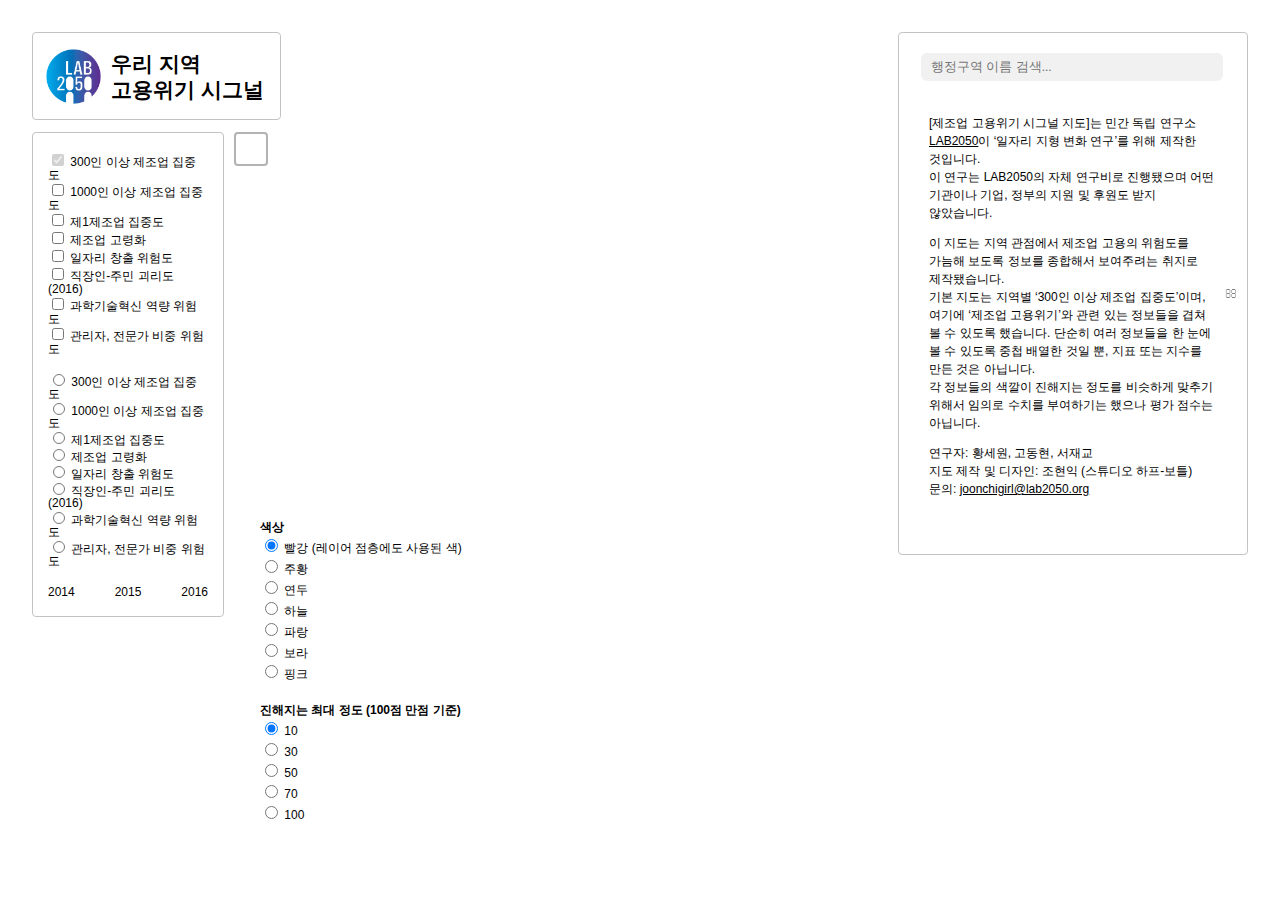
==== commit 79d16157: "라디오 버튼용 빨강 색상 추가" ====
--- a/index_singleLayer.html
+++ b/index_singleLayer.html
@@ -443,8 +443,12 @@
 	<div id="newcontroller">
 		<div id="radiobox_hue">
 			<b>색상</b><br>
+			<div class="ui radio checkbox" id="radioUI_hue_0">
+				<input type="radio" name="radioButton2" id="radio_hue_0" checked="checked"> 
+				<label> 빨강 (레이어 점층에도 사용된 색)</label>
+			</div>
 			<div class="ui radio checkbox" id="radioUI_hue_35">
-				<input type="radio" name="radioButton2" id="radio_hue_35" checked="checked"> 
+				<input type="radio" name="radioButton2" id="radio_hue_35"> 
 				<label> 주황</label>
 			</div>
 			<div class="ui radio checkbox" id="radioUI_hue_100"> 
--- a/css/style.css
+++ b/css/style.css
@@ -1099,7 +1099,7 @@
 	background-color: #ffffff;
 	position: absolute;
 	bottom: 64px;
-	left: 32px;
+	left: 248px;
 	padding: 12px;
 }
 
